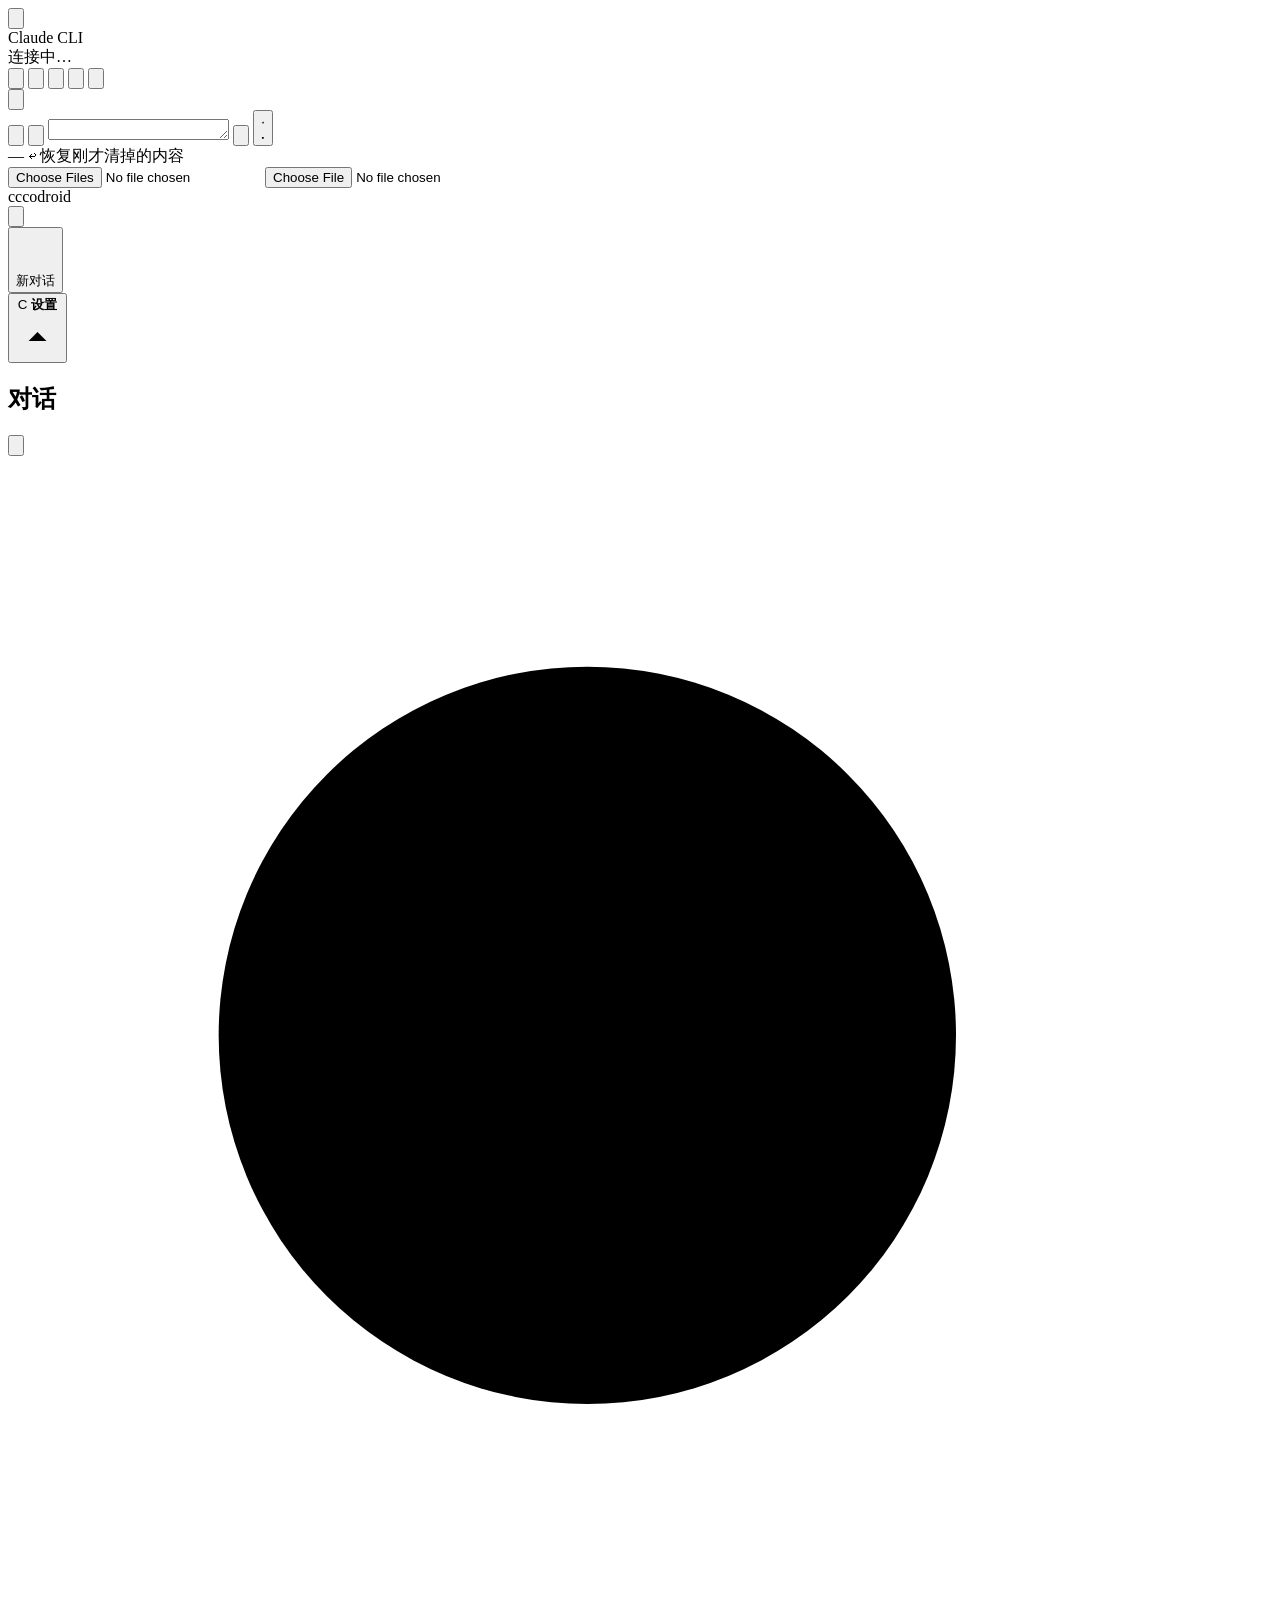
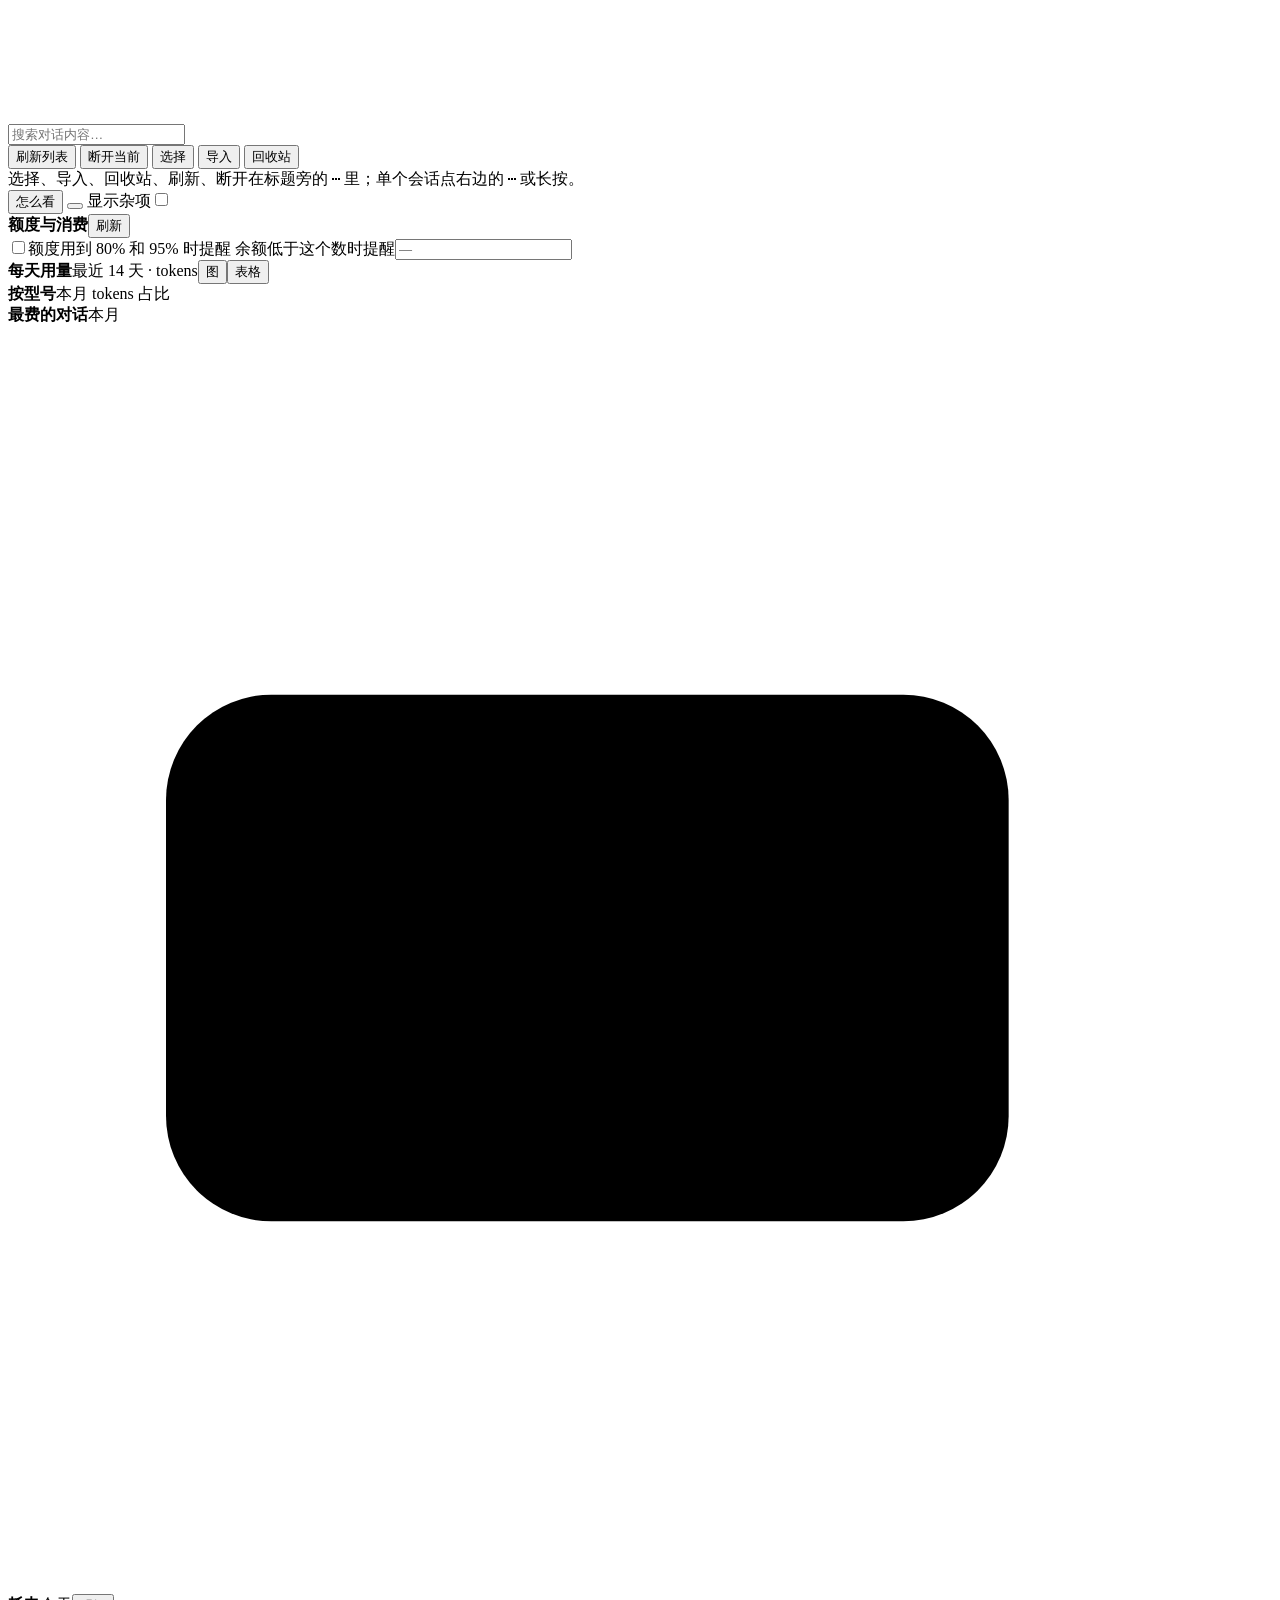
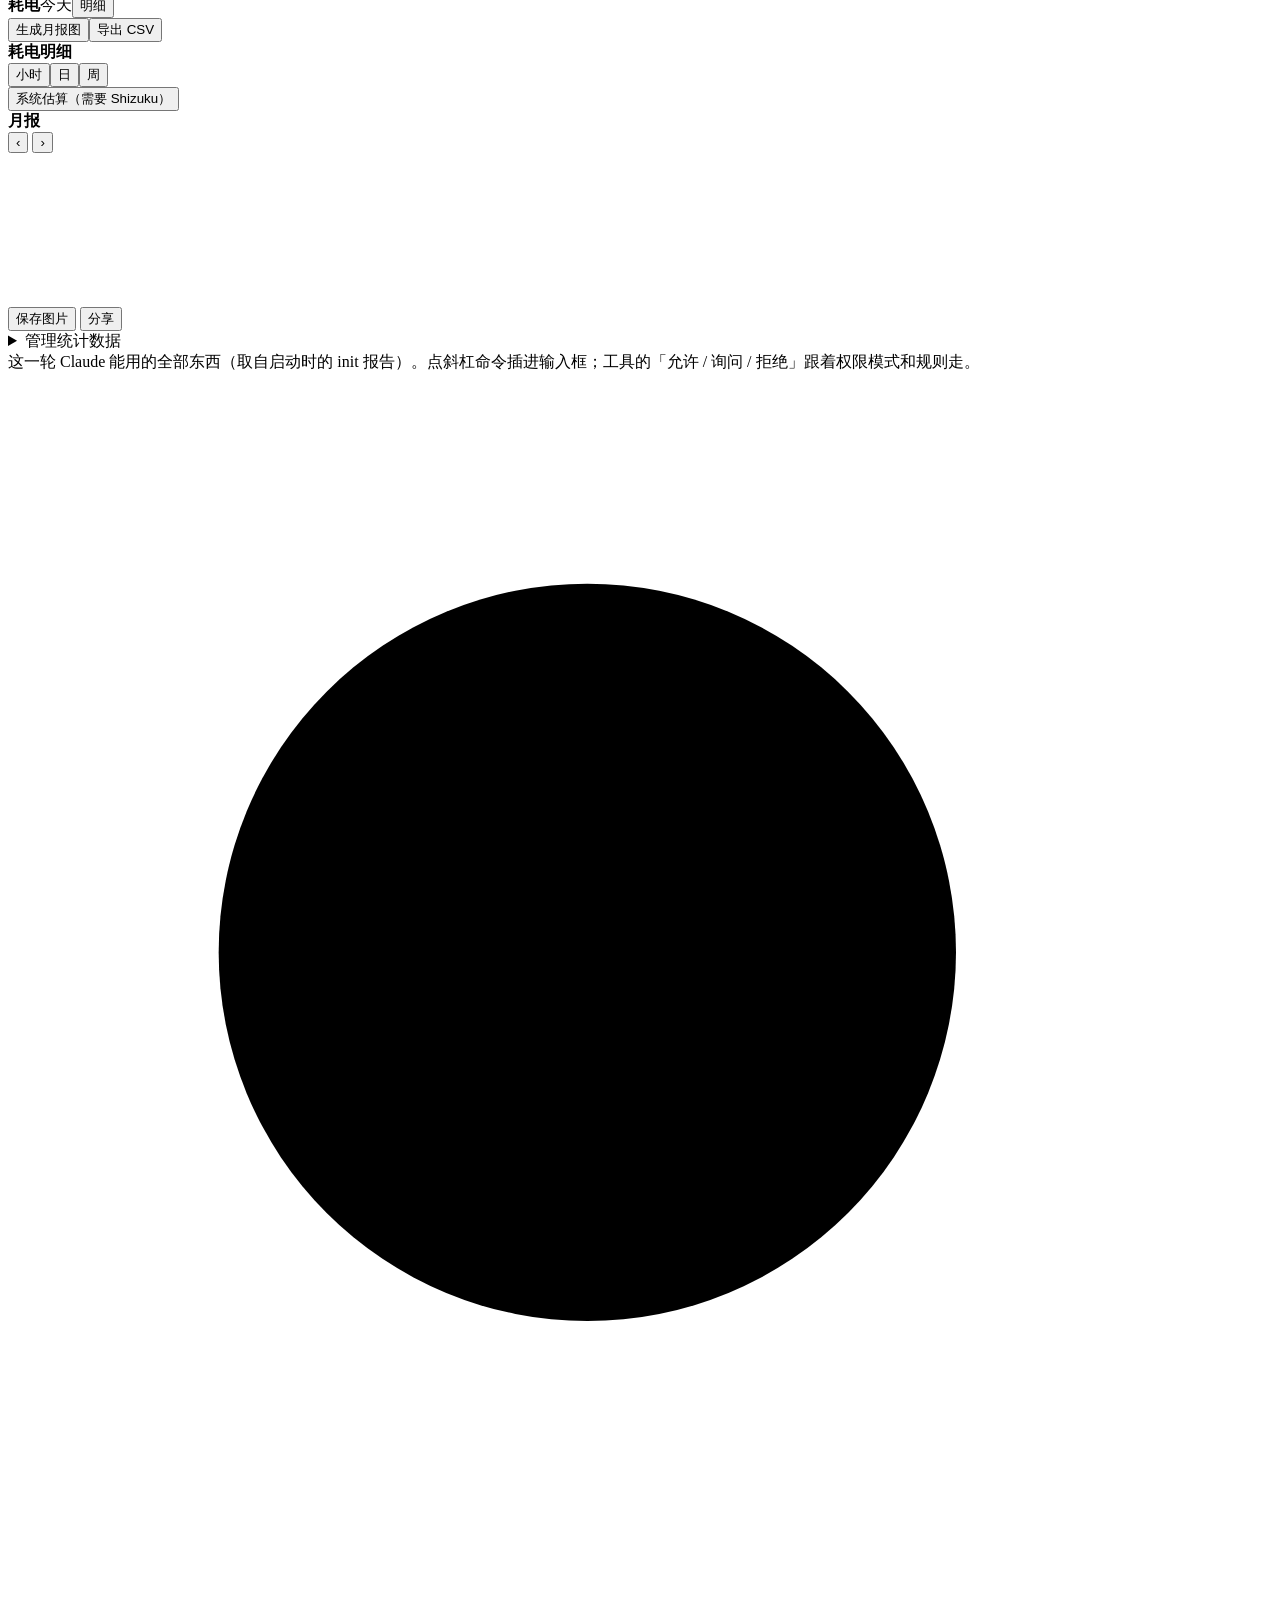
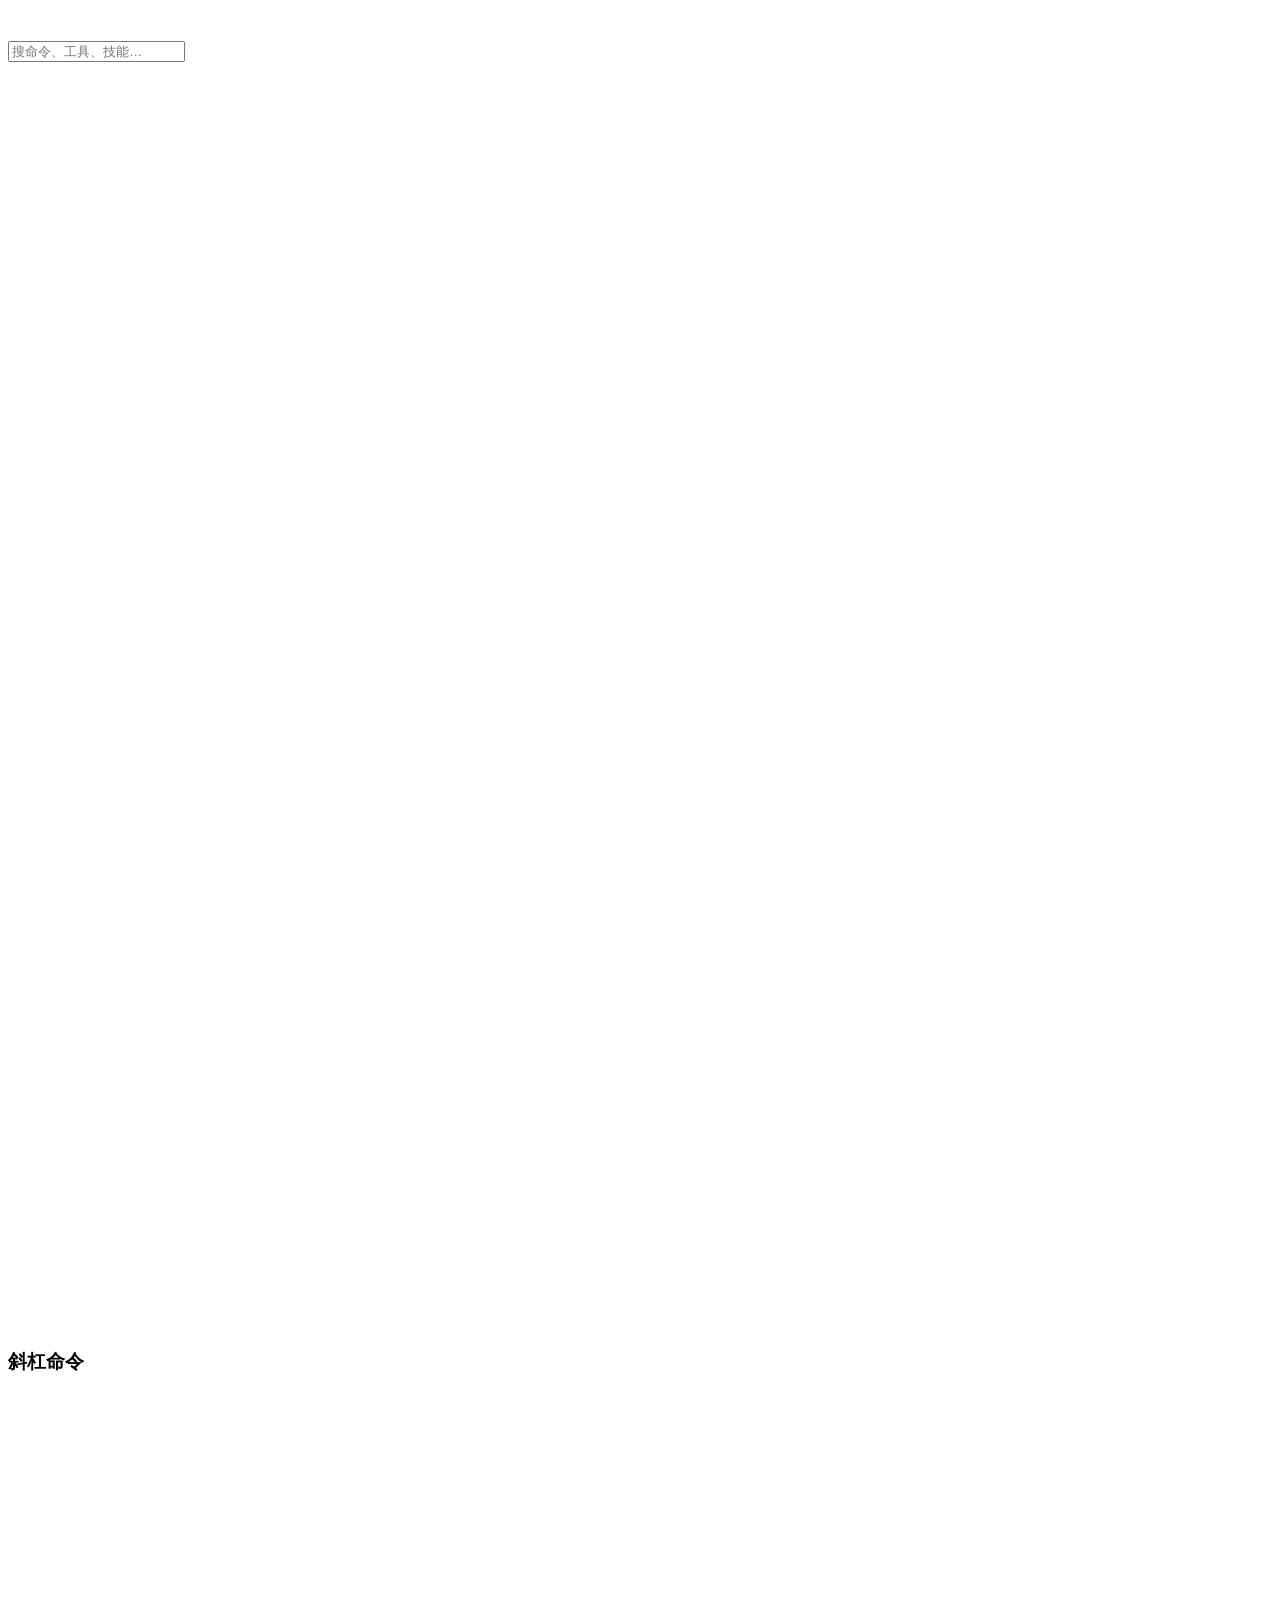
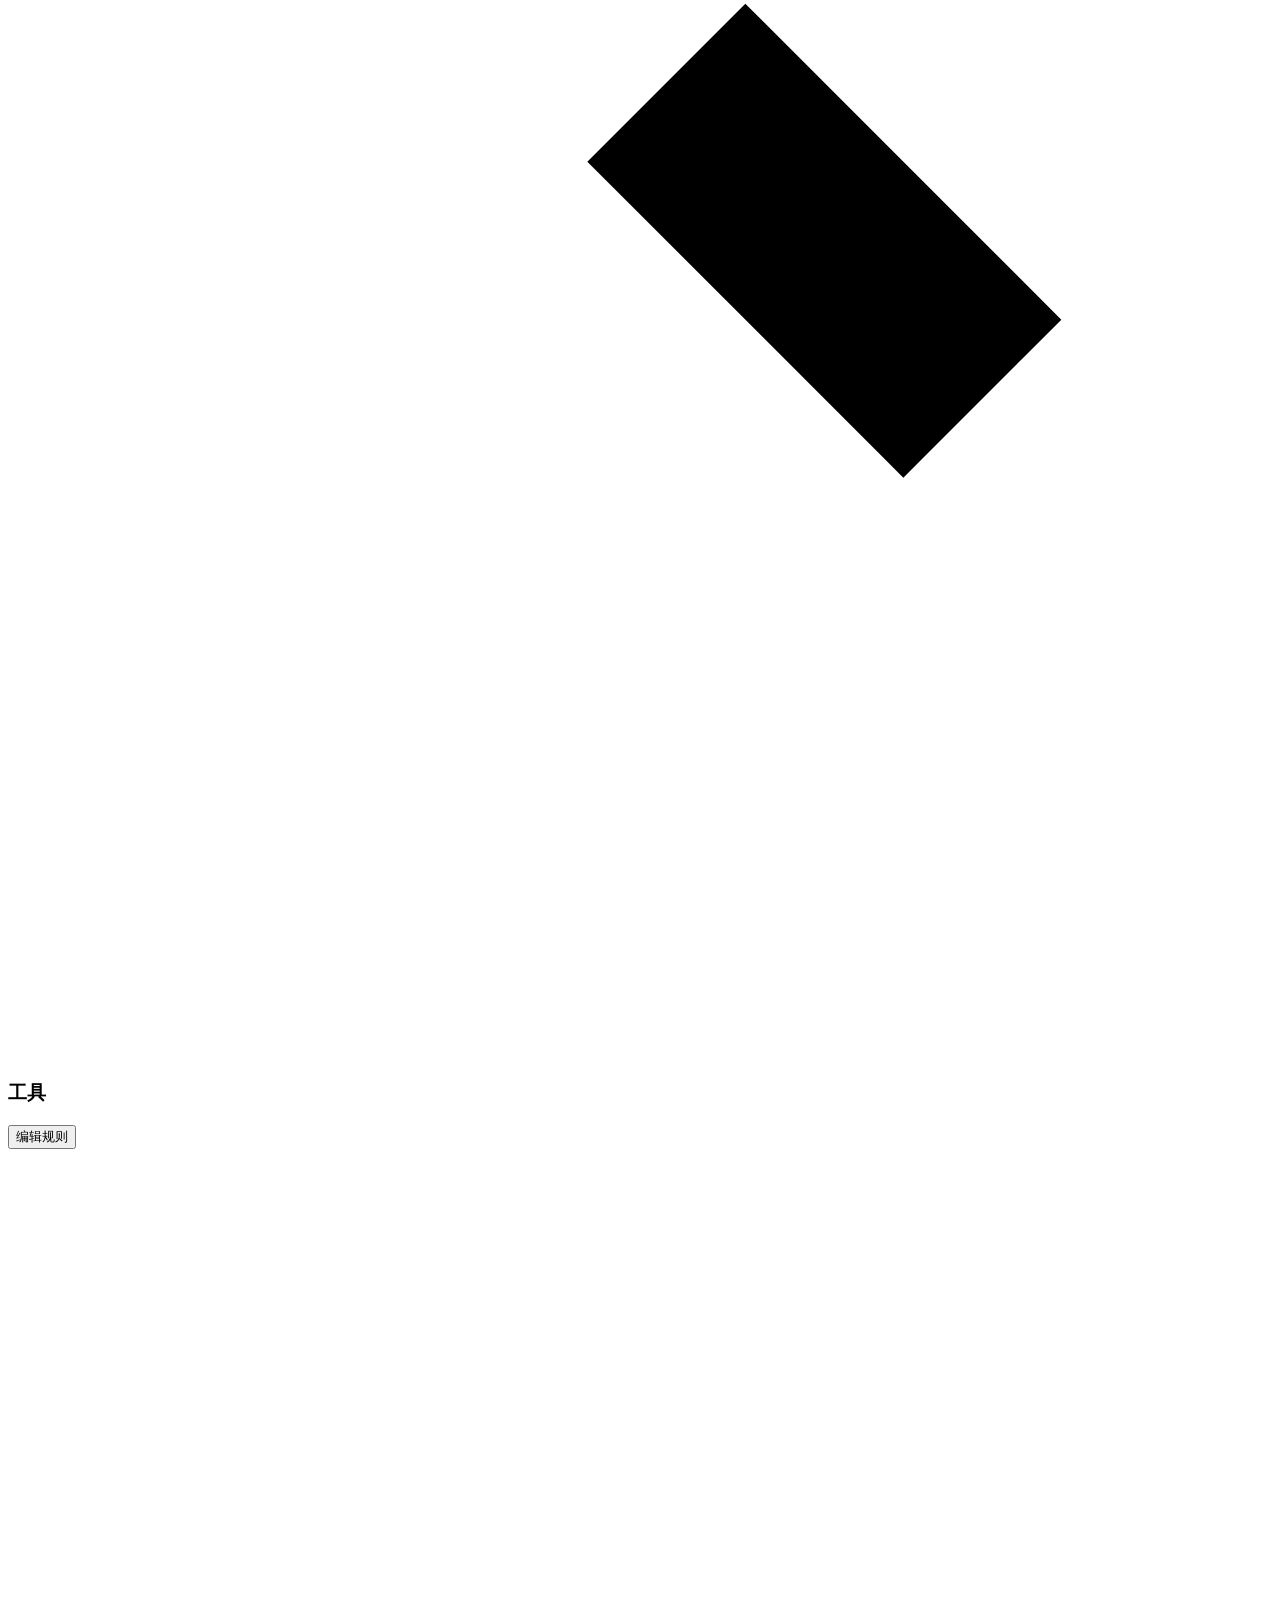
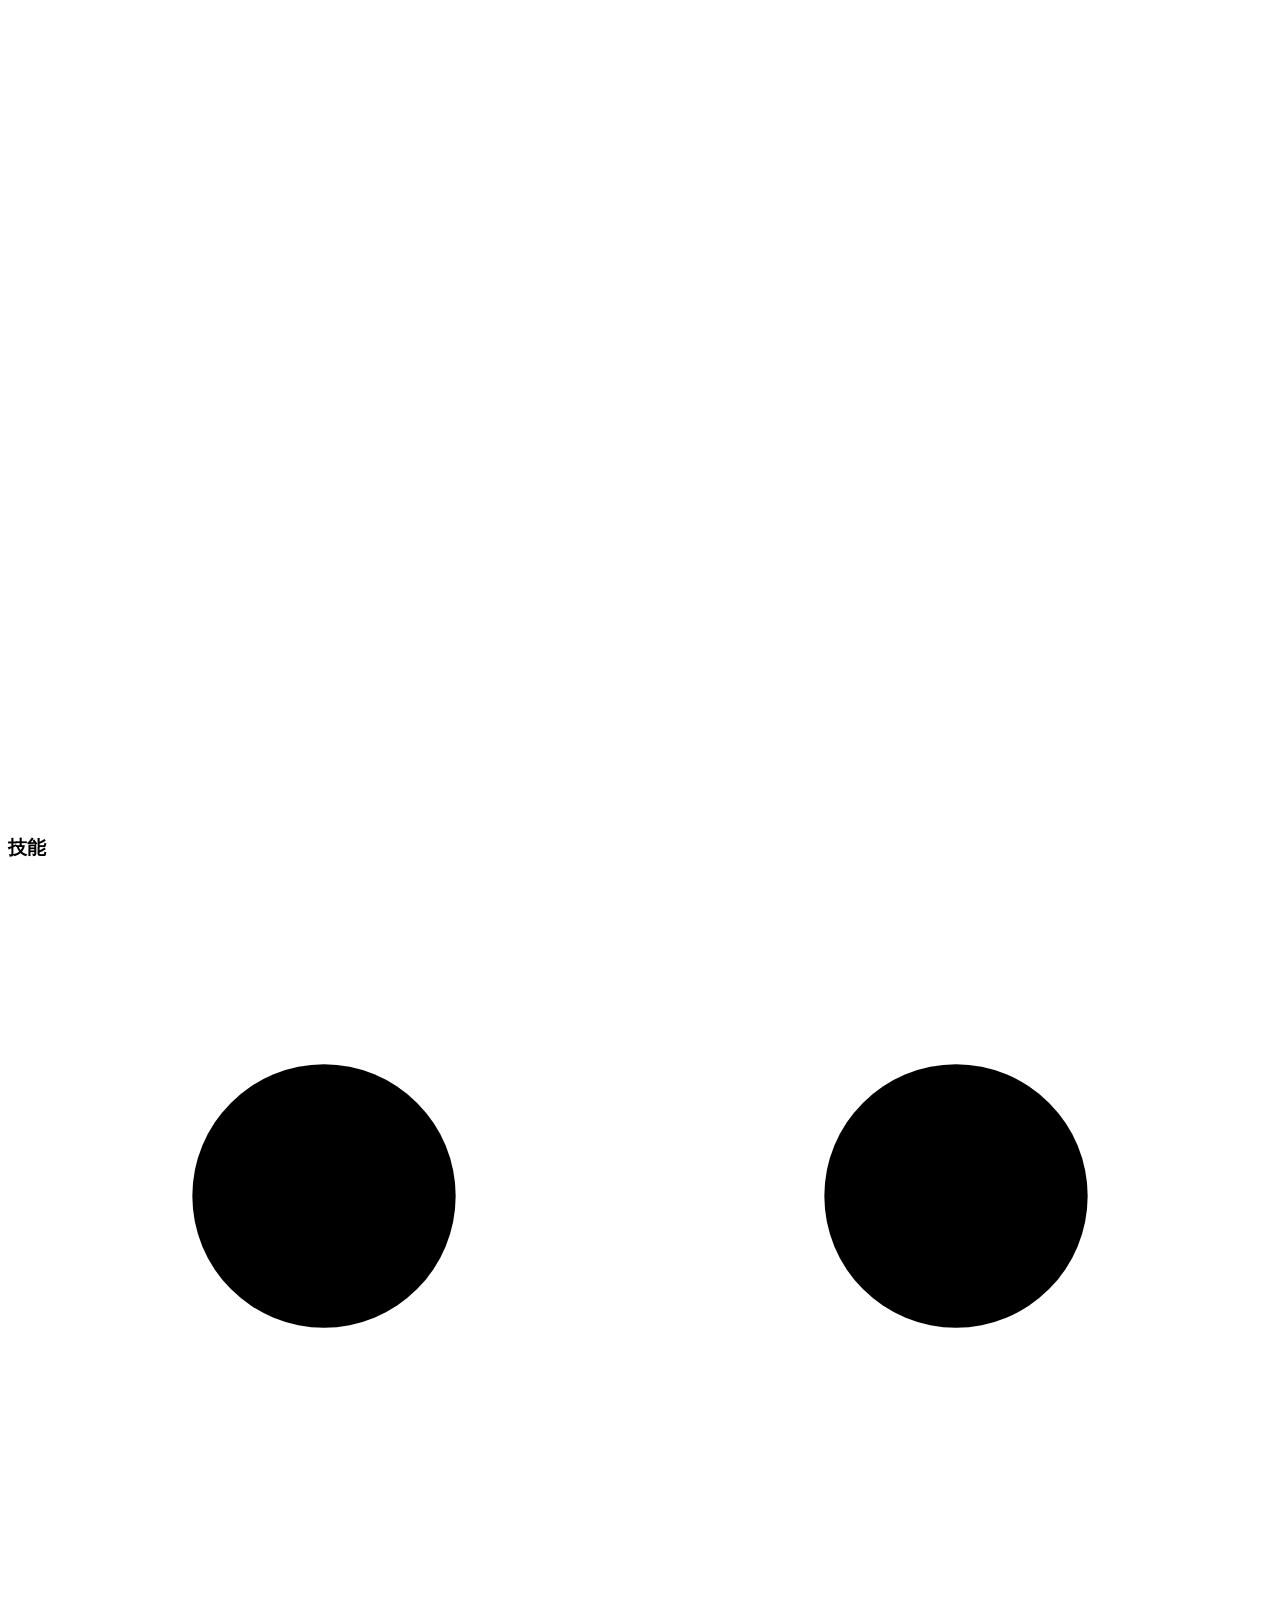
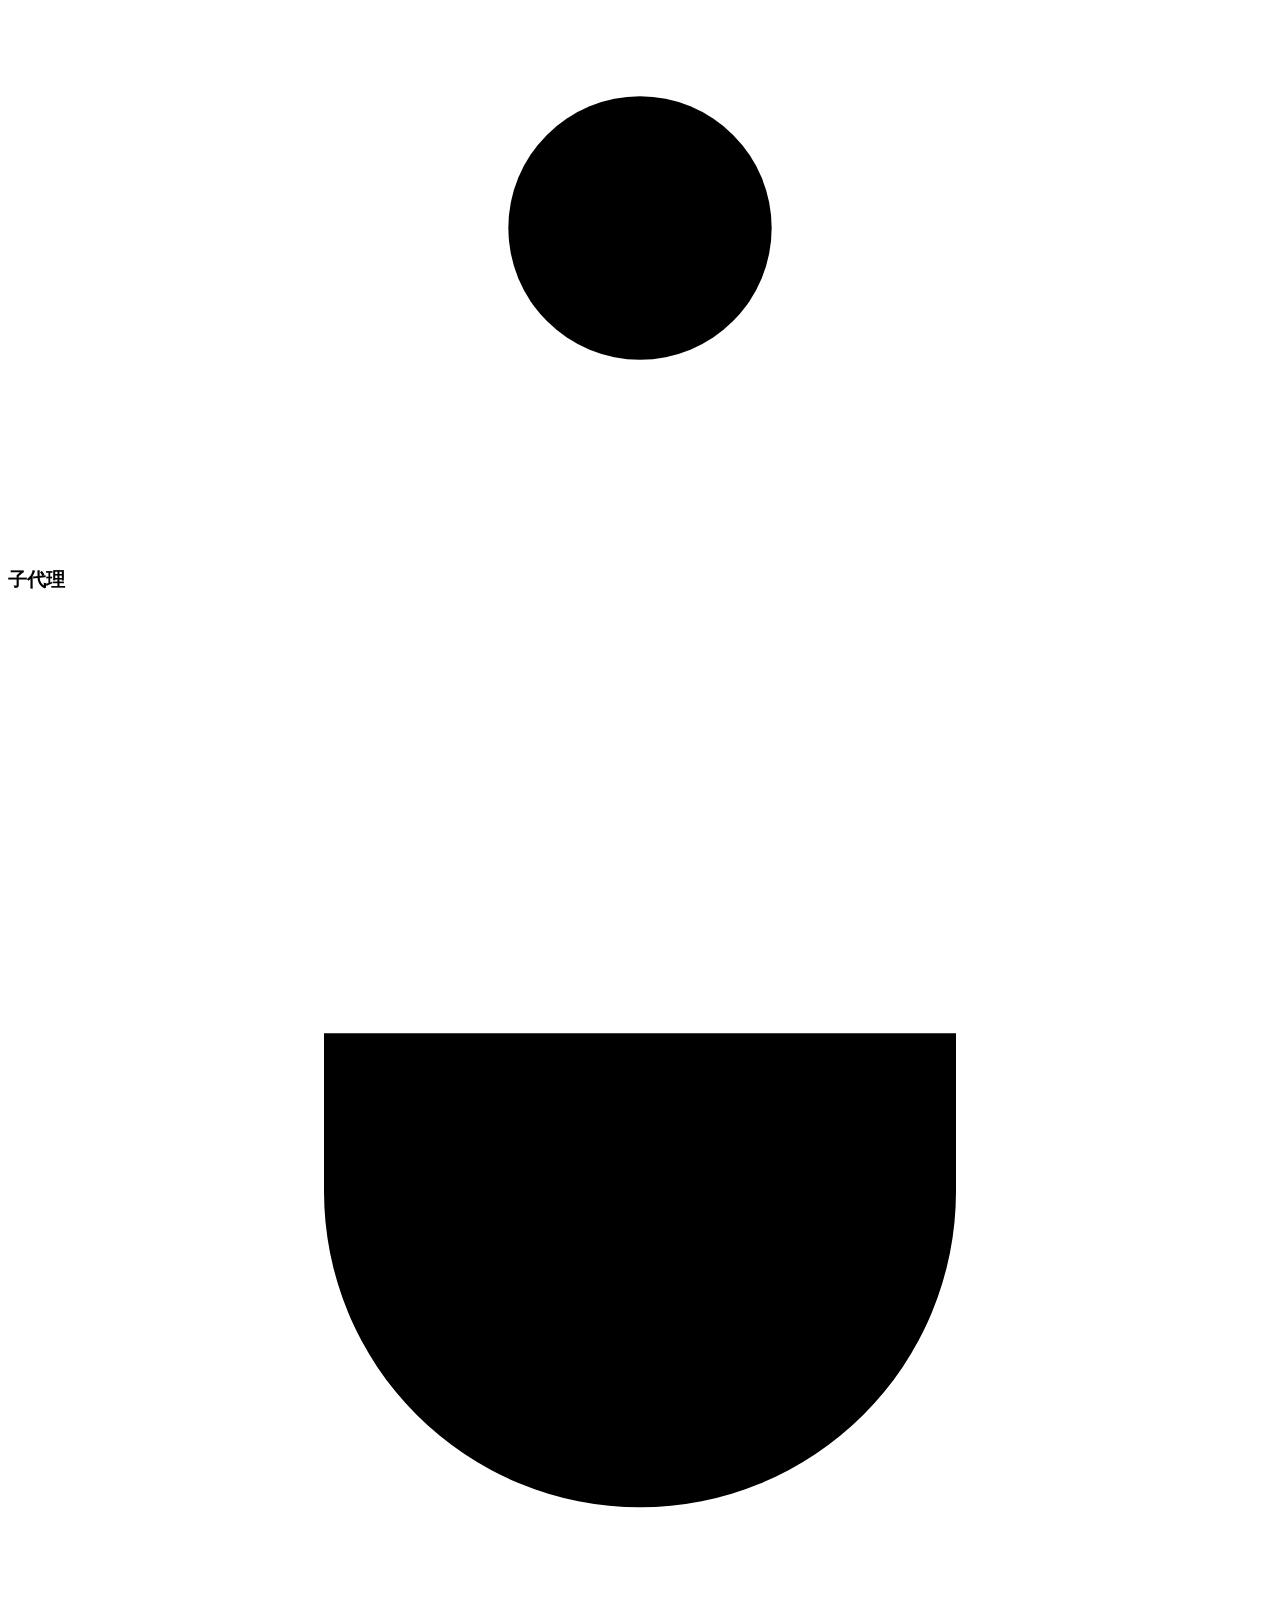
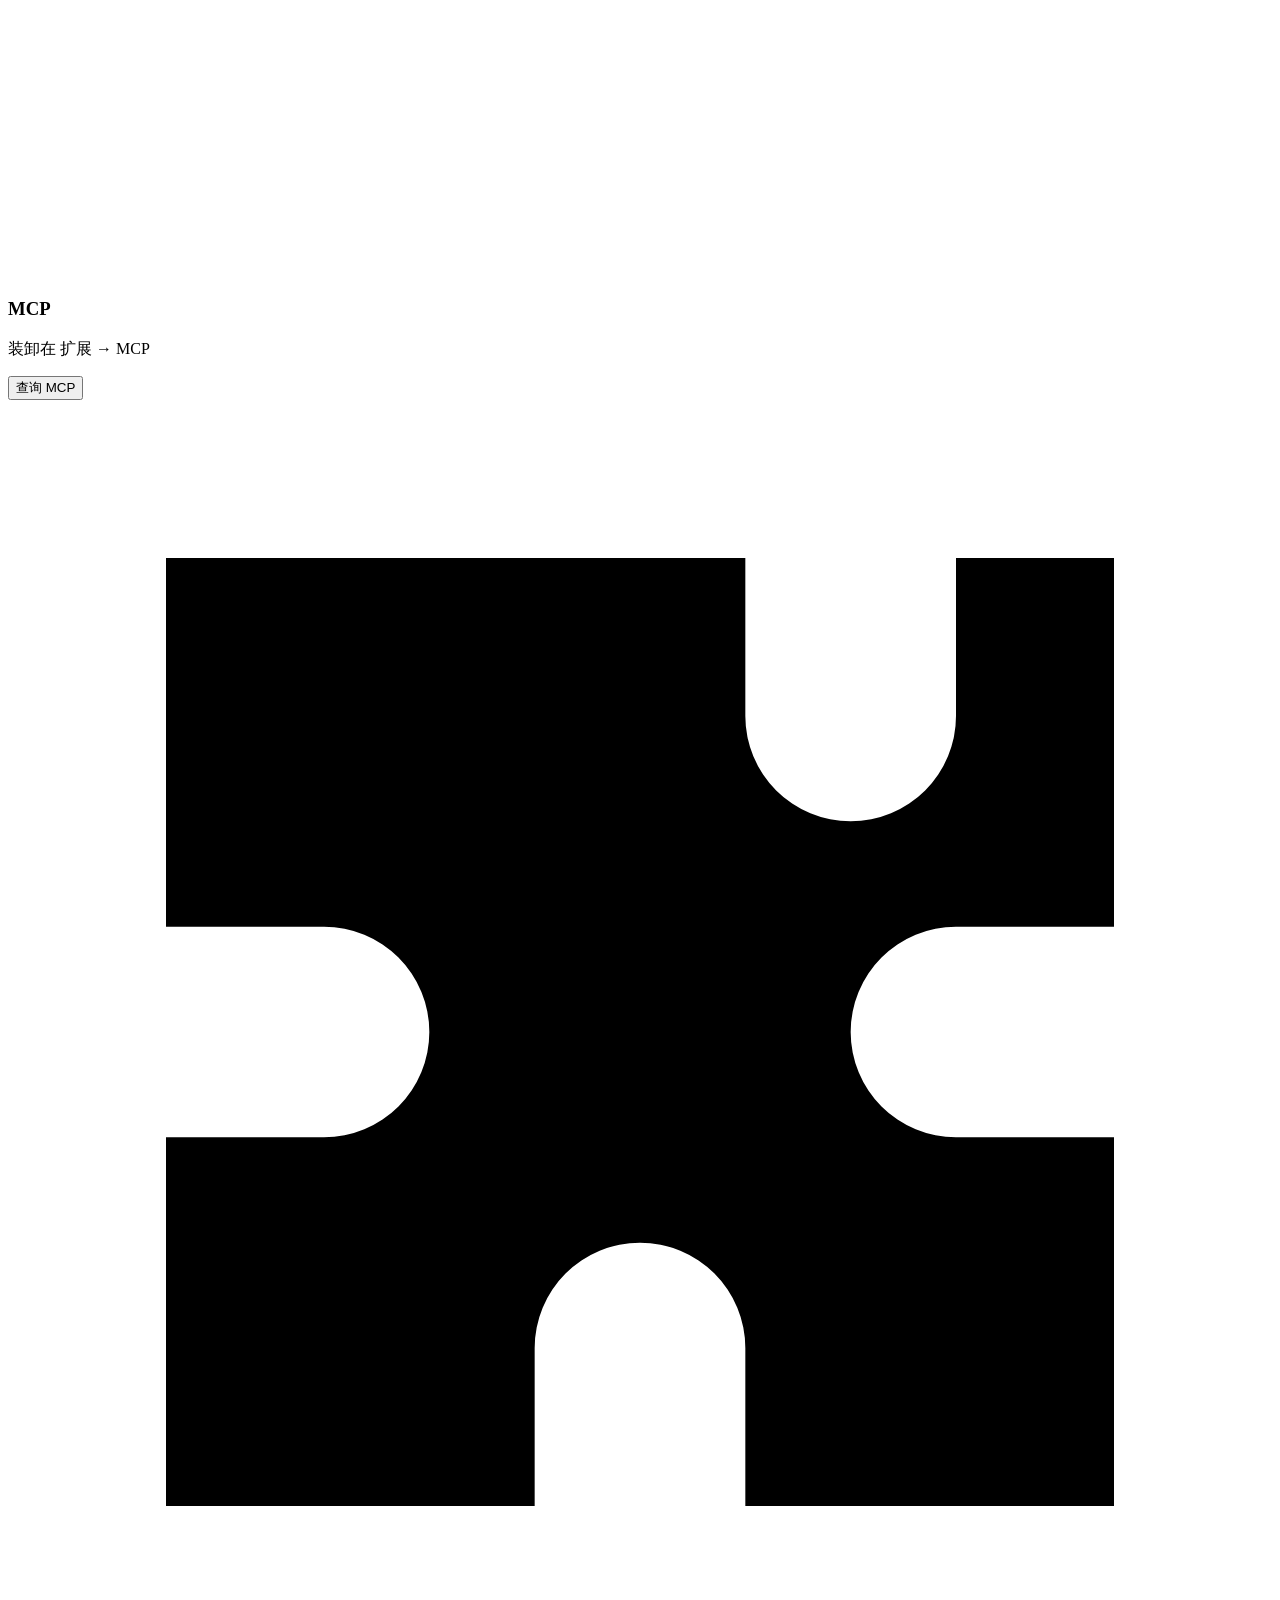
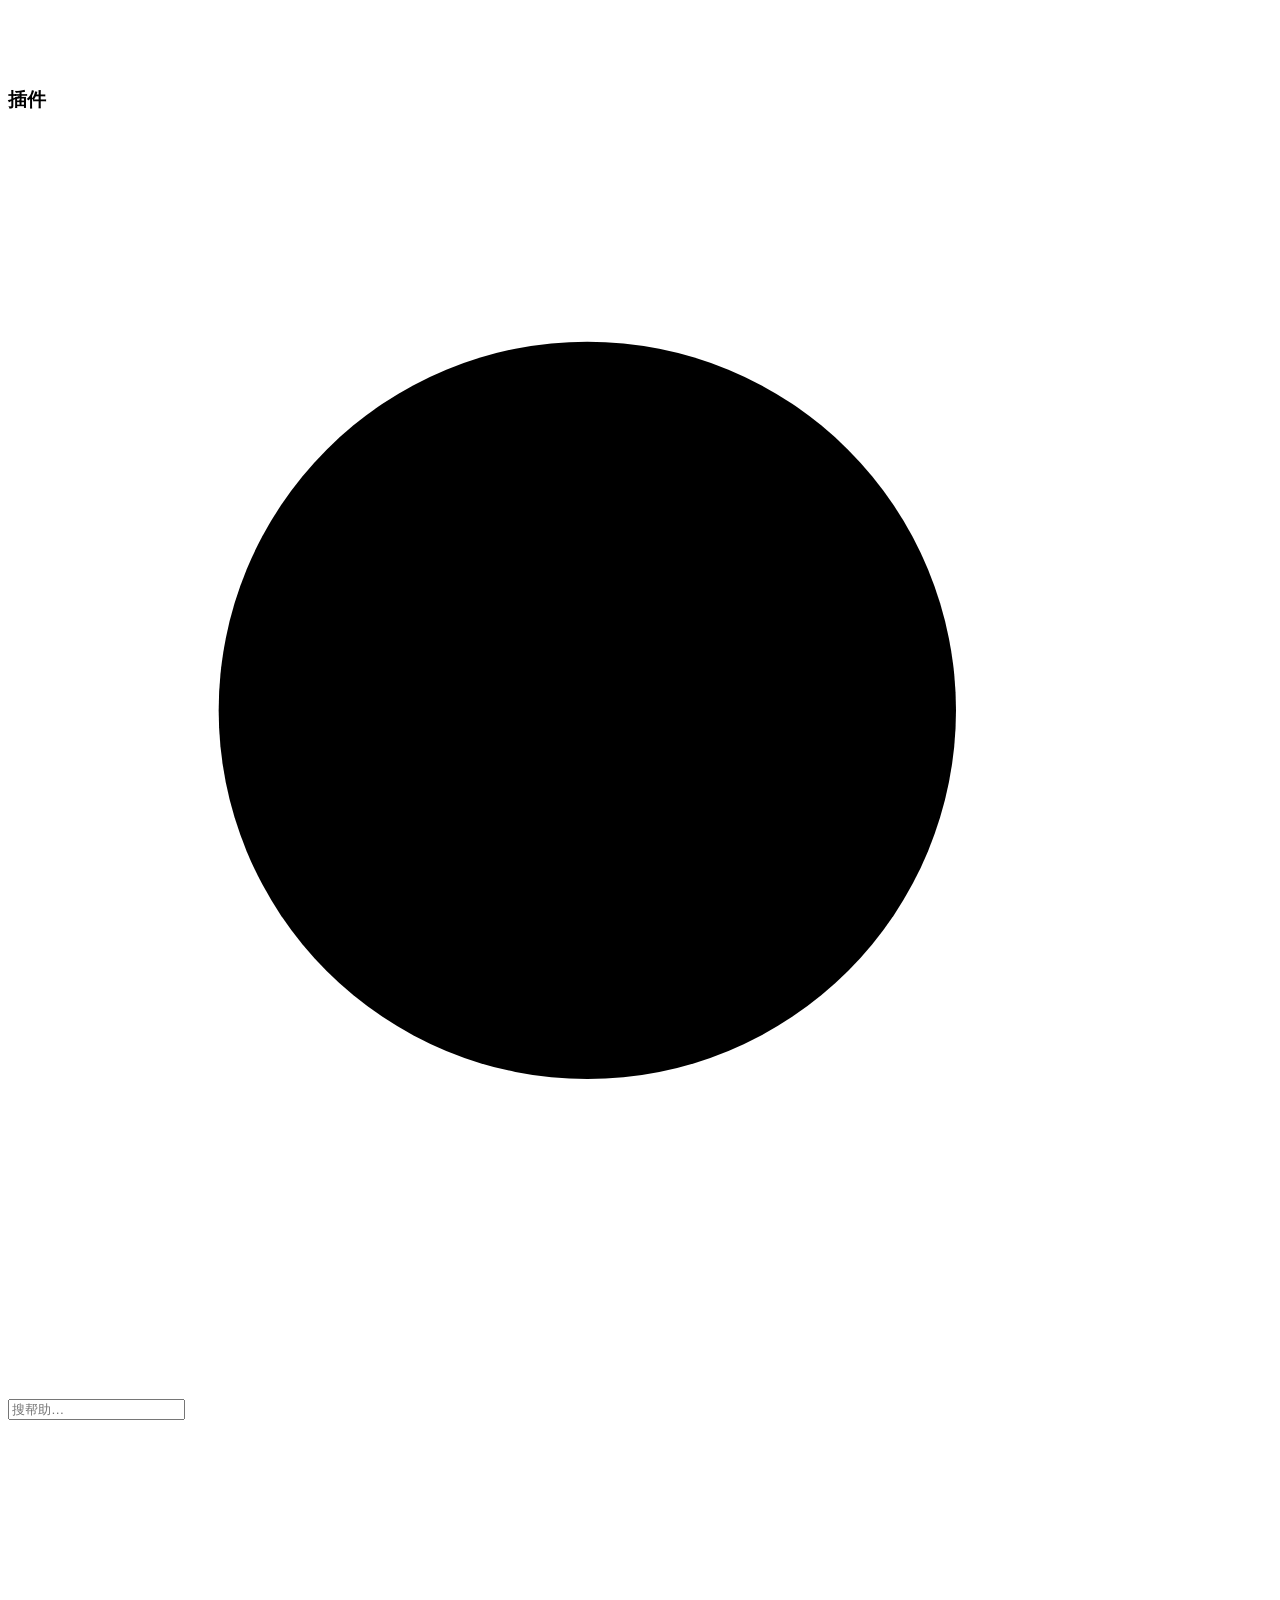
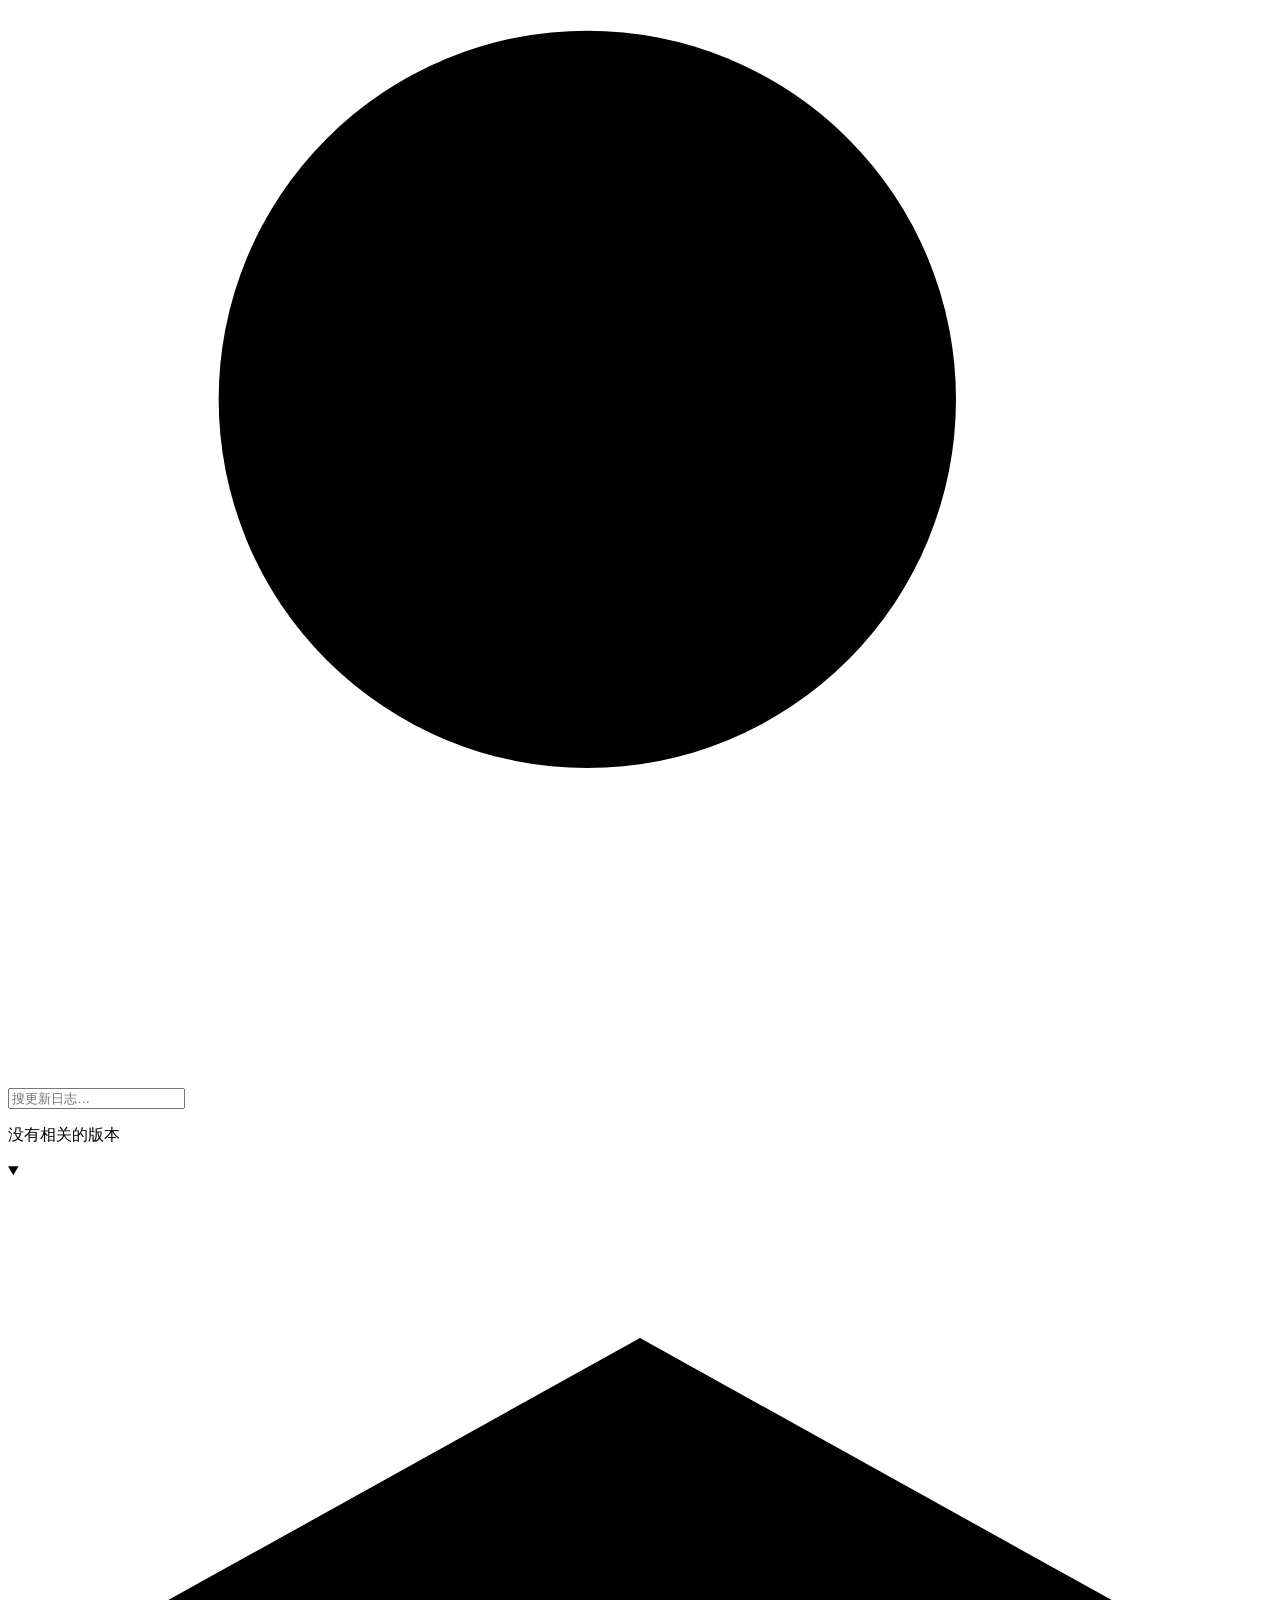
==== gateway/web/index.html @ 1c1cd66f "敏感操作再确认：PreToolUse 钩子 guard/cc-guard.mjs，碰密钥凭据、读屏点按、读剪贴板、往外分享时全部放行也弹红边卡片问，本轮同类允许一次即可；设置可关；帮助讲清全部放行的风" ====
<!DOCTYPE html>
<html lang="zh-CN">
<head>
<meta charset="utf-8">
<meta name="viewport" content="width=device-width,initial-scale=1,viewport-fit=cover,maximum-scale=1,user-scalable=no">
<meta name="theme-color" content="#1f1e1d">
<title>Claude CLI</title>
<link rel="icon" href="data:image/svg+xml,<svg xmlns='http://www.w3.org/2000/svg' viewBox='0 0 100 100'><rect width='100' height='100' rx='24' fill='%23d97757'/><path d='M32 34v32l38-16z' fill='white'/></svg>">
<link rel="stylesheet" href="/style.css">
<script src="/theme.js"></script>
</head>
<body>

<!-- ── 顶栏 ── -->
<header id="topbar">
    <button id="btn-menu" class="icon-btn" aria-label="会话与设置" data-i18n-attr="aria-label">
    <svg viewBox="0 0 24 24"><path d="M3 6h18M3 12h18M3 18h18"/></svg>
  </button>
  <div id="title-block">
    <div id="app-title">Claude CLI</div>
        <div id="sub-title" data-i18n>连接中…</div>
  </div>
  <!-- 工具键横向折叠：常态只露「⋯」，点开从它左边依次滑出，再点收回（状态记在 localStorage cc.tbOpen）。
       冻结脱困不再占按钮：长按标题（见 19-boot.js） -->
  <!-- 设成「常驻」的工具键挪到这里，不跟着折叠（设置 → 通用 → 顶栏按钮；19-boot.js 的 paintTopbar） -->
  <div id="tb-pins"></div>
  <div id="tb-tools"><div class="tb-in">
    <button id="btn-files" class="icon-btn" aria-label="文件浏览器" title="文件浏览器" data-i18n-attr="aria-label,title">
      <svg viewBox="0 0 24 24"><path d="M3 7a2 2 0 0 1 2-2h4l2 2h8a2 2 0 0 1 2 2v9a2 2 0 0 1-2 2H5a2 2 0 0 1-2-2z"/></svg>
    </button>
    <button id="btn-term" class="icon-btn" aria-label="终端" title="终端" data-i18n-attr="aria-label,title">
      <svg viewBox="0 0 24 24"><path d="M4 17l6-5-6-5M12 19h8"/></svg>
    </button>
    <button id="btn-web" class="icon-btn hidden" aria-label="浏览器" title="浏览器" data-i18n-attr="aria-label,title">
      <svg viewBox="0 0 24 24"><circle cx="12" cy="12" r="9"/><path d="M3 12h18M12 3a14 14 0 0 1 0 18M12 3a14 14 0 0 0 0 18"/></svg>
    </button>
    <button id="btn-palette" class="icon-btn" aria-label="命令面板" title="命令面板" data-i18n-attr="aria-label,title">
      <svg viewBox="0 0 24 24"><path d="M9 6l-5 6 5 6M15 6l5 6-5 6"/></svg>
    </button>
    <button id="btn-new" class="icon-btn" aria-label="新会话" data-i18n-attr="aria-label">
      <svg viewBox="0 0 24 24"><path d="M12 5v14M5 12h14"/></svg>
    </button>
  </div></div>
  <button id="btn-more" class="icon-btn" aria-label="展开工具" aria-expanded="false" data-i18n-attr="aria-label">
    <svg viewBox="0 0 24 24"><path class="more-a" d="M6 12L6 12"/><path class="more-b" d="M12 12L12 12"/><path class="more-c" d="M18 12L18 12"/></svg>
  </button>
</header>

<!-- ── 上下文用量条 ── -->
<div id="ctxbar" class="hidden" role="button" aria-label="额度与余额" data-i18n-attr="aria-label">
  <div id="ctxfill"></div>
  <span id="ctxtxt"><span id="ctxctx"></span><span id="ctxq"></span></span>
</div>

<!-- ── 消息区 ── -->
<main id="chat" aria-live="polite"></main>

<!-- ── 输入区 ── -->
<div id="composer">
  <!-- 权限确认提示条：有待确认项时常驻（见 app.js renderPermBar） -->
  <div id="perm-bar" class="hidden" role="status"></div>
  <!-- 当前会话的 /goal 目标进度与后台任务（见 app.js renderRunStrip） -->
  <div id="run-strip" class="hidden" role="status"></div>
  <div id="composer-inner">
        <button id="btn-plus" class="mini-btn" aria-label="更多" data-i18n-attr="aria-label">
      <svg viewBox="0 0 24 24"><path d="M12 5v14M5 12h14"/></svg>
    </button>
        <button id="btn-attach" class="mini-btn hidden" aria-label="附加图片或文件" title="附加图片或文件" data-i18n-attr="aria-label,title">
      <svg viewBox="0 0 24 24"><path d="M21.4 11.05l-9.19 9.19a6 6 0 0 1-8.49-8.49l9.2-9.19a4 4 0 0 1 5.65 5.66l-9.2 9.19a2 2 0 0 1-2.82-2.83l8.49-8.48"/></svg>
    </button>
    <textarea id="input" rows="1" dir="auto" placeholder="" autocomplete="off" spellcheck="false"></textarea>
    <!-- 忙碌且输入框有字时才出现：打断当前 + 立刻发这条 -->
        <button id="btn-interject" class="hidden" aria-label="插话" title="插话：递进正在跑的这一轮，不打断" data-i18n-attr="aria-label,title">
      <svg viewBox="0 0 24 24"><path d="M13 2 4.5 13.5H11l-1 8.5L18.5 10H12l1-8z"/></svg>
    </button>
        <button id="btn-send" aria-label="发送" data-i18n-attr="aria-label">
      <svg viewBox="0 0 24 24" class="ico-send"><path d="M4 12l16-8-6 16-3-6-7-2z"/></svg>
      <svg viewBox="0 0 24 24" class="ico-stop"><rect x="6" y="6" width="12" height="12" rx="2"/></svg>
    </button>
  </div>
  <div id="hint-row">
    <span id="proj-chip" class="chip proj hidden" role="button" tabindex="0"></span>
    <span id="model-chip">—</span>
    <span id="perm-chip" role="button" tabindex="0" title="切换权限模式" data-i18n-attr="title"></span>
    <span id="stat-chip"></span>
    <span id="draft-chip" class="hidden" role="button" tabindex="0" data-i18n>↩ 恢复刚才清掉的内容</span>
  </div>
</div>

<!-- 隐藏的文件选择器（粘贴 / 拖放 / 点回形针都走这条路） -->
<input type="file" id="file-input" multiple class="hidden">
<!-- ＋ 面板「拍照」：带 capture 的图片框，安卓外壳见到它直接开系统相机（MainActivity.onShowFileChooser） -->
<input type="file" id="cam-input" accept="image/*" capture="environment" class="hidden">

<!-- ── 命令 / 文件 补全浮层 ── -->
<div id="popup" class="hidden">
  <div id="popup-head"></div>
  <div id="popup-list"></div>
</div>

<!-- ── 抽屉：会话 / 设置 / 能力 ── -->
<aside id="drawer" class="hidden">
  <div class="drawer-panel">
    <!-- 侧栏（0.3.13 改版）：新对话 / 去哪（常驻项 + 「更多」原地展开，常驻项可自定）/ 最近的对话 / 底部账户行进设置。
         导航由 app.js renderSideNav 画；设置、能力、扩展、用量、帮助是主区域的整页（#pages），不再挤在侧栏里 -->
    <div class="side-head">
      <div class="side-brand"><span id="side-title">cccodroid</span></div>
      <button id="btn-close-drawer" class="icon-btn" aria-label="收起侧栏" title="收起侧栏" data-i18n-attr="aria-label,title">
        <svg viewBox="0 0 24 24"><rect x="3" y="4" width="18" height="16" rx="3"/><path d="M9 4v16M15 10l-2 2 2 2"/></svg>
      </button>
    </div>
    <button id="side-new" class="side-new"><svg viewBox="0 0 24 24"><path d="M12 5v14M5 12h14"/></svg><span data-i18n>新对话</span></button>
    <!-- 导航和最近对话合成一段一起滚：平时和分开时一样，放不下时导航跟着往上走（#24） -->
    <div id="side-scroll" class="side-scroll">
    <nav id="side-nav" class="side-nav"></nav>

    <!-- 最近的对话：单行条目，按置顶 / 今天 / 昨天 / 更早分组；长按（右键）出菜单。搜索、多选、导入、回收站在「对话」整页 -->
    <div id="side-recent" class="side-recent"></div>
    </div>

    <button id="side-acct" class="side-acct">
      <span class="acct-av" id="acct-av">C</span>
      <span class="acct-txt"><b id="acct-name" data-i18n>设置</b><small id="acct-sub"></small></span>
      <svg viewBox="0 0 24 24"><path d="M7 15l5-5 5 5"/></svg>
    </button>
  </div>
</aside>

<!-- ── 整页：设置 / 能力 / 扩展 / 用量 / 帮助（主区域，侧栏和右侧窗格都留着；窄屏盖住对话） ── -->
<div id="pages" class="hidden">
  <div class="page-body" id="page-body">
    <!-- 对话（整页）：搜索内容、置顶 / 时间分组、多选导出删除、导入、回收站 -->
    <section id="tab-sessions" class="tab-pane hidden">
      <!-- 照设计稿：标题旁一个 ⋯ 收起选择/导入/回收站/刷新/断开（原来那排按钮留着但藏起来，⋯ 菜单点它们） -->
      <div class="page-head"><h2 id="sess-h" data-i18n>对话</h2><button id="sess-kebab" class="icon-btn" aria-label="更多" title="更多" data-i18n-attr="aria-label,title"><svg viewBox="0 0 24 24"><circle cx="5" cy="12" r="1.4"/><circle cx="12" cy="12" r="1.4"/><circle cx="19" cy="12" r="1.4"/></svg></button></div>
      <label class="searchbox" id="sess-qbox"><svg viewBox="0 0 24 24"><circle cx="11" cy="11" r="7"/><path d="M20 20l-4-4"/></svg><input id="sess-q" type="search" placeholder="搜索对话内容…" data-i18n-attr="placeholder" autocomplete="off" enterkeyhint="search"></label>
      <div class="seg-scroll" id="sess-flt-wrap"><span class="seg" id="sess-flt"></span></div>
      <div class="row-actions hidden" id="sess-manage">
                <button id="btn-refresh-sessions" class="btn ghost sm" data-i18n>刷新列表</button>
                <button id="btn-close-session" class="btn ghost sm" data-i18n>断开当前</button>
                <button id="btn-sess-select" class="btn ghost sm" data-i18n>选择</button>
                <button id="btn-sess-import" class="btn ghost sm" data-i18n>导入</button>
                <button id="btn-sess-trash" class="btn ghost sm" data-i18n>回收站</button>
                <input id="sess-import-file" type="file" accept=".zip,application/zip" hidden>
      </div>
      <div id="sess-bar" class="row-actions sess-bar hidden"></div>
      <div id="session-list" class="list"></div>
      <div class="tiny sess-tip" data-i18n>选择、导入、回收站、刷新、断开在标题旁的 ⋯ 里；单个会话点右边的 ⋯ 或长按。</div>
    </section>

    <!-- 用量：本应用的使用统计 + 耗电（原来在设置里） -->
    <!-- 项目 / 定时任务（照稿）：内容全由 app.js 画，列表与详情同一页，返回键先回列表 -->
    <section id="tab-projects" class="tab-pane hidden"></section>
    <!-- 脉络：会话亲缘图（地图本体 /lineage/map.js；页里只有一个会自由滚的东西，见规划书 §11.5） -->
    <section id="tab-lineage" class="tab-pane hidden">
      <div class="lin-tools"><div class="seg-scroll"><span class="seg" id="lin-bands"></span></div>
        <button type="button" class="lin-chip lin-how" id="lin-how" data-i18n>怎么看</button>
        <button type="button" class="lin-chip lin-fill hidden" id="lin-fill"></button>
        <label class="lin-misc"><span data-i18n>显示杂项</span><input type="checkbox" class="sw" id="lin-misc"></label></div>
      <div class="lin-state hidden" id="lin-state"></div>
      <div id="lin-map"></div>
      <div class="lin-tour hidden" id="lin-tour"><div id="lt-map"></div><div class="lt-panel" id="lt-panel" role="dialog"></div></div>
    </section>
    <section id="tab-sched" class="tab-pane hidden"></section>
    <section id="tab-bookmarks" class="tab-pane hidden"></section>
    <section id="tab-usage" class="tab-pane hidden">
      <!-- 用量（照设计稿）：一排数字（额度、今天、本月、缓存命中）→ 每天用量柱状图（可切表格）→ 按型号占比 → 最费的对话 / 耗电 → 月报与数据管理。
           数据：额度来自 /api/login/status；token 来自网关的使用统计（home/ccapp-usage.json，按小时记）；耗电来自 /api/energy -->
      <!-- 额度与消费：当前接口（账户额度 / 厂商余额与消费）+ 其他配过的接口 + 快用完时的提醒。顶栏细条的速览卡「查看用量」跳到这里 -->
      <div class="chart-card" id="us-acct">
        <div class="cc-h"><b data-i18n>额度与消费</b><span class="muted" id="us-acct-name"></span><span class="grow"></span><button class="btn sm ghost" id="us-acct-ref" data-i18n>刷新</button></div>
        <div id="us-acct-cur"></div>
        <div id="us-acct-others"></div>
        <div class="qb-warn">
          <label><input type="checkbox" class="sw" id="qb-warn-quota"><span data-i18n>额度用到 80% 和 95% 时提醒</span></label>
          <label><span data-i18n>余额低于这个数时提醒</span><span class="grow"></span><span id="qb-warn-cur"></span><input type="number" id="qb-warn-bal" min="0" step="any" inputmode="decimal" placeholder="—"></label>
        </div>
      </div>
      <div class="tiles us-kpis" id="us-kpis"></div>
      <div class="chart-card">
        <div class="cc-h"><b data-i18n>每天用量</b><span class="muted" data-i18n>最近 14 天 · tokens</span><span class="grow"></span><span class="seg" id="us-view"><button class="on" data-v="chart" data-i18n>图</button><button data-v="table" data-i18n>表格</button></span></div>
        <div class="chart-wrap" id="us-daily"></div>
      </div>
      <div class="chart-card" id="us-models-card">
        <div class="cc-h"><b data-i18n>按型号</b><span class="muted" data-i18n>本月 tokens 占比</span></div>
        <div class="share" id="us-share-bar"></div>
        <div class="share-leg" id="us-share-leg"></div>
      </div>
      <div class="two">
        <div class="chart-card"><div class="cc-h"><b data-i18n>最费的对话</b><span class="muted" data-i18n>本月</span></div>
          <div class="panel flat" id="us-top"></div></div>
        <div class="chart-card"><div class="cc-h"><svg class="ei" viewBox="0 0 24 24"><rect x="3" y="7" width="16" height="10" rx="2"/><path d="M21 11v2M6 10v4M9 10v4"/></svg><b data-i18n>耗电</b><span class="muted" data-i18n>今天</span><span class="grow"></span><button class="btn sm ghost" id="en-more" data-i18n>明细</button></div>
          <div class="kpis" id="en-kpis"></div>
          <div class="muted en-kpi-note" id="en-kpi-note"></div></div>
      </div>
      <div class="row-actions us-acts"><button class="btn ghost" id="us-report-btn" data-i18n>生成月报图</button><button class="btn ghost" id="us-csv" data-i18n>导出 CSV</button></div>
      <!-- 耗电明细：小时 / 日 / 周三种图、系统估算（点「明细」展开） -->
      <div class="chart-card hidden" id="en-field">
        <div class="cc-h"><b data-i18n>耗电明细</b></div>
        <div class="en-head">
            <div class="en-seg" id="en-seg">
              <button data-v="hour" class="on" data-i18n>小时</button><button data-v="day" data-i18n>日</button><button data-v="week" data-i18n>周</button>
            </div>
            <span class="tiny" id="en-bat"></span>
          </div>
          <div id="en-charts"></div>
          <div class="tiny en-cap" id="en-cap"></div>
          <div class="row-actions">
            <button class="btn sm ghost" id="en-sys-btn" data-i18n>系统估算（需要 Shizuku）</button>
          </div>
          <div id="en-sys"></div>
      </div>
      <!-- 月报：近 12 个月、月历热力图（canvas，可保存 / 分享）；统计数据的开关与清理也在这里 -->
      <div class="chart-card hidden" id="us-field">
        <div class="cc-h"><b data-i18n>月报</b></div>
        <div class="us-year" id="us-year"></div>
          <div class="us-mhead">
            <button class="icon-btn" id="us-prev" aria-label="上个月" data-i18n-attr="aria-label">‹</button>
            <span id="us-mlabel"></span>
            <button class="icon-btn" id="us-next" aria-label="下个月" data-i18n-attr="aria-label">›</button>
          </div>
          <canvas id="us-card" class="us-card"></canvas>
          <div id="us-actions">
            <div class="row-actions">
              <button class="btn sm" data-act="save" data-i18n>保存图片</button>
              <button class="btn sm ghost" data-act="share" id="us-share" data-i18n>分享</button>
            </div>
            <details class="ext-more"><summary data-i18n>管理统计数据</summary>
              <label class="tiny" style="display:flex;gap:8px;align-items:center;margin:4px 0">
                <input type="checkbox" class="sw" id="us-off">
                <span data-i18n>记录使用统计</span>
              </label>
              <div class="row-actions">
                <button class="btn sm ghost" data-act="import" data-i18n>从历史会话重新补算</button>
                <button class="btn sm ghost danger" data-act="clear-month" data-i18n>清除这个月</button>
                <button class="btn sm ghost danger" data-act="clear-all" data-i18n>清空全部</button>
              </div>
            </details>
          </div>
          <div class="tiny" id="us-note"></div>
          <div class="prov-state" id="us-result"></div>
      </div>
      <!-- 旧的额度块：数字已挪到上面那排，这里只留更新时间说明（JS 仍写它） -->
      <div class="hidden" id="quota-field"><div id="quota-tiles"></div><div class="tiny" id="quota-note"></div></div>
      <div class="hidden" id="us-tiles"></div>
    </section>

    <!-- 能力：这一轮 Claude 能用的全部东西（取自 init 报告）。顶上计数格点了跳到那一节；搜索框同时筛所有节 -->
    <section id="tab-caps" class="tab-pane hidden">
      <!-- 能力（照设计稿）：一句说明 → 计数格 → 搜索 → 各节（节头在外，列表是一张底板） -->
      <div class="muted caps-lead" data-i18n>这一轮 Claude 能用的全部东西（取自启动时的 init 报告）。点斜杠命令插进输入框；工具的「允许 / 询问 / 拒绝」跟着权限模式和规则走。</div>
      <div class="tiles" id="cap-tiles"></div>
      <label class="searchbox"><svg viewBox="0 0 24 24"><circle cx="11" cy="11" r="7"/><path d="M20 20l-4-4"/></svg><input id="caps-q" type="search" placeholder="搜命令、工具、技能…" data-i18n-attr="placeholder" autocomplete="off"></label>
      <div class="ext-sec-plain" data-sec="cmd"><div class="sec-h"><span class="icobox"><svg class="ei" viewBox="0 0 24 24"><path d="M15 4 9 20"/></svg></span><div class="grow"><h3 data-i18n>斜杠命令</h3></div></div>
        <div id="caps-cmds" class="cmd-grid"></div></div>
      <div class="ext-sec-plain" data-sec="tool"><div class="sec-h"><span class="icobox"><svg class="ei" viewBox="0 0 24 24"><path d="M4 20l7-7M14 4l6 6-3 3-6-6zM10 8l6 6"/></svg></span><div class="grow"><h3 data-i18n>工具</h3><p id="caps-permline"></p></div><button class="btn sm ghost" id="caps-rules" data-i18n>编辑规则</button></div>
        <div id="caps-tools" class="panel"></div></div>
      <div class="ext-sec-plain" data-sec="skill"><div class="sec-h"><span class="icobox"><svg class="ei" viewBox="0 0 24 24"><path d="M12 3v4M12 17v4M3 12h4M17 12h4M6 6l2.5 2.5M15.5 15.5 18 18M6 18l2.5-2.5M15.5 8.5 18 6"/></svg></span><div class="grow"><h3 data-i18n>技能</h3></div></div>
        <div id="caps-skills" class="panel"></div></div>
      <div class="ext-sec-plain" data-sec="agent"><div class="sec-h"><span class="icobox"><svg class="ei" viewBox="0 0 24 24"><circle cx="6" cy="6" r="2.5"/><circle cx="18" cy="6" r="2.5"/><circle cx="12" cy="18" r="2.5"/><path d="M7.5 8 11 16M16.5 8 13 16M8.5 6h7"/></svg></span><div class="grow"><h3 data-i18n>子代理</h3></div></div>
        <div id="caps-agents" class="panel"></div></div>
      <div class="ext-sec-plain" data-sec="mcp"><div class="sec-h"><span class="icobox"><svg class="ei" viewBox="0 0 24 24"><path d="M9 3v5M15 3v5M6 8h12v3a6 6 0 0 1-12 0zM12 17v4"/></svg></span><div class="grow"><h3 data-i18n>MCP</h3><p data-i18n>装卸在 扩展 → MCP</p></div><button id="btn-refresh-mcp" class="btn ghost sm" data-i18n>查询 MCP</button></div>
        <div id="caps-mcp" class="panel"></div></div>
      <div class="ext-sec-plain" data-sec="plugin"><div class="sec-h"><span class="icobox"><svg class="ei" viewBox="0 0 24 24"><path d="M10 3h4v3a2 2 0 1 0 4 0V3h3v7h-3a2 2 0 1 0 0 4h3v7h-7v-3a2 2 0 1 0-4 0v3H3v-7h3a2 2 0 1 0 0-4H3V3z"/></svg></span><div class="grow"><h3 data-i18n>插件</h3></div></div>
        <div id="caps-plugins" class="panel"></div></div>
    </section>

    <!-- 帮助：第一次点开才去取 help/<语言>.md 渲染（懒加载），目录点了跳到对应小节 -->
    <section id="tab-help" class="tab-pane hidden">
      <label class="searchbox"><svg viewBox="0 0 24 24"><circle cx="11" cy="11" r="7"/><path d="M20 20l-4-4"/></svg><input id="help-q" type="search" placeholder="搜帮助…" data-i18n-attr="placeholder" autocomplete="off"></label>
      <div class="help-layout">
        <nav id="help-toc" class="help-toc"></nav>
        <div id="help-body" class="help-body"></div>
      </div>
    </section>

    <!-- 更新日志：和 GitHub Releases 同一份（changelog/<语言>.json），第一次点开才取；正文只渲染眼前那几版 -->
    <section id="tab-changelog" class="tab-pane hidden">
      <label class="searchbox"><svg viewBox="0 0 24 24"><circle cx="11" cy="11" r="7"/><path d="M20 20l-4-4"/></svg><input id="cl-q" type="search" placeholder="搜更新日志…" data-i18n-attr="placeholder" autocomplete="off"></label>
      <div class="help-layout">
        <nav id="cl-toc" class="help-toc"></nav>
        <div id="cl-body" class="help-body"></div>
      </div>
      <p id="cl-none" class="muted hidden" data-i18n>没有相关的版本</p>
    </section>

    <!-- 扩展：插件 / 技能 / MCP 的安装与卸载（都转给 claude 自己的命令行） -->
    <section id="tab-ext" class="tab-pane hidden">
      <nav class="subnav" id="ext-subnav"></nav>
      <div class="storage hidden" id="ext-storage"></div>
      <!-- 四节都是折叠容器（展开状态记在本机），每节一条横向滚动的分类索引条：点一下只看那一类 -->
      <!-- 工具包模块（0.3.9 起）：只有模块化工具包才显示；整包工具包看不到这一节，和以前一样 -->
      <details class="field ext-sec hidden" id="mod-field" data-sec="mod" open><summary><span class="sec-ico"><svg viewBox="0 0 24 24"><path d="M12 3l9 5-9 5-9-5z"/><path d="M3 13l9 5 9-5"/></svg></span><span data-i18n>工具包模块</span> <span id="mod-count" class="pill"></span></summary>
        <div class="tiny" data-i18n>开发工具包按用途拆成模块，用得上的才装。基础模块必装；共享运行库跟着用它的模块自动装卸。</div>
        <div id="mod-list" class="list"></div>
      </details>
      <details class="field ext-sec hidden" id="comp-field" data-sec="comp" data-short="组件" open><summary><span class="sec-ico"><svg viewBox="0 0 24 24"><path d="M12 2l9 5v10l-9 5-9-5V7z"/><path d="M3 7l9 5 9-5M12 12v10"/></svg></span><span data-i18n>可选组件</span> <span id="comp-count" class="pill"></span><button type="button" class="btn sm ghost sec-act" id="comp-check"><svg class="ei" viewBox="0 0 24 24"><path d="M20 11a8 8 0 1 0-2.3 5.7M20 4v7h-7"/></svg><span data-i18n>检查更新</span></button></summary>
        <div class="tiny" data-i18n>体积大的工具不随应用安装；卸载只删组件自己的文件。带盾牌的是在真机上验证过这一版工具包的。</div>
        <div class="ext-idx" id="comp-idx"></div>
        <div id="comp-list" class="list"></div>
      </details>
      <details class="field ext-sec hidden" id="custom-field" data-sec="custom" data-short="自定义" open><summary><span class="sec-ico"><svg viewBox="0 0 24 24"><path d="M14.7 6.3a4 4 0 0 0-5.4 5.4L3 18l3 3 6.3-6.3a4 4 0 0 0 5.4-5.4l-2.5 2.5-2.5-.5-.5-2.5z"/></svg></span><span data-i18n>自定义组件</span> <span id="custom-count" class="pill"></span></summary>
        <div class="tiny" data-i18n>市场里没有的，可以自己导入 Linux arm64 程序：单个程序，或 .tar.gz / .zip 压缩包。会自动补缺的库、生成命令，Claude 和终端里都能直接用。</div>
        <div class="it-acts"><button class="btn sm" id="custom-pick" data-i18n>导入程序…</button><input type="file" id="custom-file" class="hidden"></div>
        <div class="cu-row"><input id="custom-path" data-i18n-attr="placeholder" placeholder="或者填本机路径，如 /sdcard/Download/foo.tar.gz" spellcheck="false" autocapitalize="off"><button class="btn ghost sm" id="custom-path-go" data-i18n>分析</button></div>
        <div id="custom-wiz"></div>
        <div id="custom-list" class="list"></div>
      </details>
      <div class="field ext-sec-plain hidden" id="gh-field" data-sec="gh"><div class="sec-title"><span class="sec-ico"><svg viewBox="0 0 24 24"><path d="M9 19c-4 1.4-4-2-6-2.5M15 22v-3.5a3 3 0 0 0-.9-2.4c3-.3 6-1.5 6-6.6a5.2 5.2 0 0 0-1.4-3.6 4.8 4.8 0 0 0-.1-3.6s-1.1-.3-3.6 1.4a12.4 12.4 0 0 0-6.5 0C6 1.9 4.9 2.2 4.9 2.2a4.8 4.8 0 0 0-.1 3.6A5.2 5.2 0 0 0 3.4 9.4c0 5.1 3 6.3 6 6.6a3 3 0 0 0-.9 2.4V22"/></svg></span><span>GitHub</span></div>
        <div id="gh-field-box" class="list"></div>
      </div>
      <div class="tiny" data-i18n>改动在下一条消息生效。插件和 MCP 由 claude 自己的命令装卸，这里只是替你敲命令。</div>
      <details class="field ext-sec" data-sec="plugin" open><summary><span class="sec-ico"><svg viewBox="0 0 24 24"><path d="M10 3h4v3a2 2 0 1 0 4 0V3h3v7h-3a2 2 0 1 0 0 4h3v7h-7v-3a2 2 0 1 0-4 0v3H3v-7h3a2 2 0 1 0 0-4H3V3z"/></svg></span><span data-i18n>插件</span> <span id="ext-p-count" class="pill"></span></summary>
        <div class="ext-idx" id="plugin-idx"></div>
        <div id="ext-plugins" class="list"></div>
        <label class="searchbox sb-go"><svg viewBox="0 0 24 24"><circle cx="11" cy="11" r="7"/><path d="M20 20l-4-4"/></svg><input id="ext-p-q" type="search" enterkeyhint="search" placeholder="搜索插件（官方目录与已添加的市场）" data-i18n-attr="placeholder" autocomplete="off"><button id="ext-p-search" type="button" class="sb-btn" data-i18n>搜索</button></label>
        <div id="ext-catalog" class="list"></div>
        <details class="ext-more"><summary data-i18n>插件市场</summary>
          <div id="ext-markets" class="list"></div>
          <div class="row-actions">
            <input id="ext-m-src" placeholder="GitHub 仓库（owner/repo）或网址" data-i18n-attr="placeholder" autocomplete="off">
            <button id="ext-m-add" class="btn sm ghost" data-i18n>添加市场</button>
          </div>
        </details>
      </details>
      <!-- 常用指令（0.4.20）：就是 Claude Code 的自定义命令文件（commands/*.md），逻辑在 app/08-extensions.js 的 UC 一节、网关 gw/commands.mjs -->
      <details class="field ext-sec" id="ext-cmd-sec" data-sec="ucmd" data-short="指令" open><summary><span class="sec-ico"><svg viewBox="0 0 24 24"><path d="M15 4 9 20"/></svg></span><span data-i18n>常用指令</span> <span id="ext-c-count" class="pill"></span></summary>
        <div class="tiny" data-i18n>常发的长提示存成一条指令，输入框里打 / 就能选。/指令名 后面跟的话会填进正文里的 $ARGUMENTS。存的是 Claude Code 官方的命令文件，终端里的 claude 也能用。</div>
        <div class="ext-idx" id="cmd-scope"></div>
        <div id="ext-cmds" class="list"></div>
        <div class="row-actions"><button id="ext-c-new" class="btn sm ghost" data-i18n>新建指令</button></div>
        <div id="cmd-form" class="ext-form uc-form hidden"></div>
      </details>
      <details class="field ext-sec" data-sec="skill" open><summary><span class="sec-ico"><svg viewBox="0 0 24 24"><path d="M12 3v4M12 17v4M3 12h4M17 12h4M6 6l2.5 2.5M15.5 15.5 18 18M6 18l2.5-2.5M15.5 8.5 18 6"/></svg></span><span data-i18n>技能</span> <span id="ext-s-count" class="pill"></span></summary>
        <div class="ext-idx" id="skill-idx"></div>
        <div id="ext-skills" class="list"></div>
        <div class="row-actions">
          <button id="ext-s-import" class="btn sm ghost" data-i18n>从 zip 安装技能</button>
          <input id="ext-s-file" type="file" multiple hidden>
        </div>
        <details class="ext-more" id="ext-s-catbox"><summary data-i18n>官方技能（anthropics/skills）</summary>
          <div class="tiny" data-i18n>Anthropic 官方的技能仓库，装进 ~/.claude/skills；删除在上面的列表里。各个技能的许可证不同，装前可以点链接看一眼。</div>
          <div id="ext-s-cat" class="list"></div>
        </details>
      </details>
      <details class="field ext-sec" data-sec="mcp" data-short="MCP" open><summary><span class="sec-ico"><svg viewBox="0 0 24 24"><path d="M9 3v5M15 3v5M6 8h12v3a6 6 0 0 1-12 0zM12 17v4"/></svg></span><span data-i18n>MCP 服务器</span> <span id="ext-m-count" class="pill"></span></summary>
        <div class="ext-idx" id="mcp-idx"></div>
        <div id="ext-mcp" class="list"><div class="tiny" data-i18n>查询中…（要逐个试连，稍等几秒）</div></div>
        <details class="ext-more" id="ext-mcp-catbox"><summary data-i18n>官方 MCP 注册表</summary>
          <div class="tiny" data-i18n>registry.modelcontextprotocol.io：任何人都能发布，没有人审核。本机能装远程服务和 npm 包；npm 包会在本机运行，装之前看清命令和来源。</div>
          <label class="searchbox sb-go"><svg viewBox="0 0 24 24"><circle cx="11" cy="11" r="7"/><path d="M20 20l-4-4"/></svg><input id="ext-mcp-q" type="search" enterkeyhint="search" placeholder="搜索 MCP 服务器（名字或用途）" data-i18n-attr="placeholder" autocomplete="off"><button id="ext-mcp-search" type="button" class="sb-btn" data-i18n>搜索</button></label>
          <div id="ext-mcp-cat" class="list"></div>
        </details>
        <details class="ext-more"><summary data-i18n>添加 MCP 服务器</summary>
          <div class="ext-form">
            <input id="ext-mcp-name" placeholder="名字（字母、数字、- _ .）" data-i18n-attr="placeholder" autocomplete="off">
            <select id="ext-mcp-tr"><option value="stdio">stdio</option><option value="http">http</option><option value="sse">sse</option></select>
            <input id="ext-mcp-target" placeholder="命令（stdio）或网址（http / sse）" data-i18n-attr="placeholder" autocomplete="off">
            <input id="ext-mcp-env" placeholder="环境变量 / 请求头，可选，用逗号分隔（KEY=值 或 Header: 值）" data-i18n-attr="placeholder" autocomplete="off">
            <button id="ext-mcp-add" class="btn sm" data-i18n>添加</button>
          </div>
        </details>
      </details>
      <details class="field ext-sec" id="ext-hook-sec" data-sec="hook" data-short="Hooks" open><summary><span class="sec-ico"><svg viewBox="0 0 24 24"><path d="M13 2 4.5 13.5H11l-1 8.5L18.5 10H12z"/></svg></span><span data-i18n>Hooks（自动规则）</span> <span id="ext-h-count" class="pill"></span></summary>
        <div class="tiny" data-i18n>hooks 就是「到了某个时刻，自动跑一条命令」：Claude 用工具之前或之后、你发消息时、它答完一轮时……命令可以拦下 Claude 的动作、给它补充说明，也可以顺手做些杂事（存档、记录、格式化）。</div>
        <div class="ext-idx" id="hook-scope"></div>
        <div id="hook-bar" class="hk-bar"></div>
        <div id="ext-hooks" class="list"></div>
        <details class="ext-more" id="hook-recipes-box"><summary data-i18n>常用规则（点「添加」，改改参数就能用）</summary>
          <div id="hook-recipes" class="list"></div>
        </details>
        <details class="ext-more" id="hook-form-box"><summary data-i18n>自己写一条</summary>
          <div id="hook-form" class="ext-form"></div>
        </details>
        <details class="ext-more"><summary data-i18n>hooks 是怎么工作的</summary>
          <div class="tiny hk-help" data-i18n-html>命令在项目目录里用 bash 运行，Claude 会把这一刻的情况（哪个工具、什么参数、你说了什么……）以 JSON 从标准输入传给它。<br>退出码决定结果：<b>0</b> 正常放行；<b>2</b> 拦下这一步（「用工具之前」「你发出消息时」），stderr 里写的原因会转告 Claude；其他退出码算出错，不拦，Claude 照常继续。<br>「你发出消息时」和「会话开始时」的命令打印出来的内容，会作为补充说明交给 Claude。<br>改动在下一条消息生效。规则是普通的 shell 命令，能做的事和你在终端里一样多——别加来路不明的命令。</div>
        </details>
      </details>
    </section>
  </div>
</div>

<!-- ── 设置：宽屏是居中的弹窗（左分类、右内容），窄屏整页推入（先分类列表，点进去看一类）── -->
<div id="set-ov" class="hidden">
  <div class="set-sheet" role="dialog" aria-modal="true">
    <div class="set-shead">
      <button id="set-back" class="icon-btn" aria-label="返回" data-i18n-attr="aria-label"><svg viewBox="0 0 24 24"><path d="M15 6l-6 6 6 6"/></svg></button>
      <h3 id="set-title" data-i18n>设置</h3>
      <button id="set-x" class="icon-btn" aria-label="关闭" data-i18n-attr="aria-label"><svg viewBox="0 0 24 24"><path d="M6 6l12 12M18 6L6 18"/></svg></button>
    </div>
    <section id="tab-settings" class="set-pane">
      <!-- 设置（0.3.13 改版）：按类分开，每项一行 —— 左边名称和一句说明，右边控件；开关一律拨动开关。
           复杂的块（接口卡、Shizuku、设备工具、内存管家、更新）是「标题行 + 内容」。
           宽屏左栏分类、右边一类；窄屏先列分类，点进去再看（逻辑在 app.js paintSetCats）。所有 id 与旧版一致 -->
      <div class="set-wrap">
        <nav class="set-cats" id="set-cats">
          <button data-cat="general"><svg viewBox="0 0 24 24"><rect x="3" y="4" width="18" height="16" rx="3"/><path d="M3 9h18M8 4v5"/></svg><span data-i18n>通用</span><svg viewBox="0 0 24 24" class="chev"><path d="M9 6l6 6-6 6"/></svg></button>
          <button data-cat="provider"><svg viewBox="0 0 24 24"><path d="M7 7h11l-3-3M17 17H6l3 3"/></svg><span data-i18n>接口与型号</span><svg viewBox="0 0 24 24" class="chev"><path d="M9 6l6 6-6 6"/></svg></button>
          <button data-cat="claude"><svg viewBox="0 0 24 24"><path d="M12 3l2.2 5.6L20 9.3l-4.4 3.9 1.3 5.8L12 16l-4.9 3 1.3-5.8L4 9.3l5.8-.7z"/></svg><span data-i18n>Claude 行为</span><svg viewBox="0 0 24 24" class="chev"><path d="M9 6l6 6-6 6"/></svg></button>
          <button data-cat="run"><svg viewBox="0 0 24 24"><rect x="3" y="4" width="18" height="6" rx="2"/><rect x="3" y="14" width="18" height="6" rx="2"/><path d="M7 7h.01M7 17h.01"/></svg><span data-i18n>后台与并行</span><svg viewBox="0 0 24 24" class="chev"><path d="M9 6l6 6-6 6"/></svg></button>
          <button data-cat="device"><svg viewBox="0 0 24 24"><rect x="6" y="2" width="12" height="20" rx="3"/><path d="M11 18h2"/></svg><span data-i18n>设备与权限</span><svg viewBox="0 0 24 24" class="chev"><path d="M9 6l6 6-6 6"/></svg></button>
          <button data-cat="update"><svg viewBox="0 0 24 24"><path d="M12 4v11M7 10l5 5 5-5M5 20h14"/></svg><span data-i18n>更新</span><svg viewBox="0 0 24 24" class="chev"><path d="M9 6l6 6-6 6"/></svg></button>
          <button data-cat="usage"><svg viewBox="0 0 24 24"><path d="M4 20V10M10 20V4M16 20v-7M22 20H2"/></svg><span data-i18n>用量与耗电</span><svg viewBox="0 0 24 24" class="chev"><path d="M9 6l6 6-6 6"/></svg></button>
          <button data-cat="trouble"><svg viewBox="0 0 24 24"><path d="M14.7 6.3a4 4 0 0 0-5.4 5.4L3 18l3 3 6.3-6.3a4 4 0 0 0 5.4-5.4l-2.5 2.5-2.5-.5-.5-2.5z"/></svg><span data-i18n>排障</span><svg viewBox="0 0 24 24" class="chev"><path d="M9 6l6 6-6 6"/></svg></button>
        </nav>
        <div class="set-main">
  
        <!-- ── 通用 ── -->
        <div class="set-cat hidden" data-cat="general">
          <h3 class="set-h" data-i18n>通用</h3>
          <!-- 语言：标签跟界面语言走；选项里各语言用自己的写法（谁都认得出自己的语言）。逻辑在 i18n.js -->
          <div class="srow">
            <div class="sl"><b data-i18n>语言</b></div>
            <div class="sc">
              <!-- 选项由 i18n.js 按 langs.js 生成；这三项只是 i18n.js 没加载时的兜底 -->
              <select id="set-lang">
                <option value="auto" data-i18n>跟随系统</option>
                <option value="zh">简体中文</option>
                <option value="en">English</option>
              </select>
            </div>
          </div>
          <!-- 头像与昵称：只存在本机（localStorage cc.profile），显示在侧栏左下角，导出使用月报时也印上 -->
          <div class="srow">
            <div class="sl"><b data-i18n>头像与昵称</b><p data-i18n>显示在侧栏左下角；导出使用月报时也会印上</p></div>
            <div class="sc prof-row">
              <button type="button" id="prof-av" class="acct-av prof-av" data-i18n-attr="title" title="换头像"></button>
              <input id="prof-name" maxlength="24" autocomplete="off" placeholder="昵称">
              <button type="button" id="prof-reset" class="btn sm ghost" data-i18n>还原</button>
              <input type="file" id="prof-file" accept="image/*" class="hidden">
            </div>
          </div>
          <div class="srow">
            <div class="sl"><b data-i18n>外观</b><p data-i18n>原生、「求索」「逐月」或「构成」配色</p></div>
            <div class="sc"><span class="seg" id="seg-skin"><button data-sk="native" data-i18n>原生</button><button data-sk="qiusuo" data-i18n>求索</button><button data-sk="zhuyue" data-i18n>逐月</button><button data-sk="goucheng" data-i18n>构成</button></span></div>
          </div>
          <div class="srow">
            <div class="sl"><b data-i18n>深浅</b></div>
            <div class="sc"><span class="seg" id="seg-mode"><button data-md="auto" data-i18n>跟随系统</button><button data-md="light" data-i18n>浅</button><button data-md="dark" data-i18n>深</button></span>
              <!-- 真正的设置仍是这个下拉框（theme.js 读写它）；上面两组分段只是它的两半 -->
              <select id="set-theme" class="hidden">
                <option value="auto" data-i18n>原生 · 跟随系统</option>
                <option value="light" data-i18n>原生 · 浅色</option>
                <option value="dark" data-i18n>原生 · 深色</option>
                <option value="qs-auto" data-i18n>求索 · 跟随系统</option>
                <option value="qs-light" data-i18n>求索 · 浅色</option>
                <option value="qs-dark" data-i18n>求索 · 深色</option>
                <option value="zy-auto" data-i18n>逐月 · 跟随系统</option>
                <option value="zy-light" data-i18n>逐月 · 浅色</option>
                <option value="zy-dark" data-i18n>逐月 · 深色</option>
                <option value="gc-auto" data-i18n>构成 · 跟随系统</option>
                <option value="gc-light" data-i18n>构成 · 浅色</option>
                <option value="gc-dark" data-i18n>构成 · 深色</option>
              </select>
            </div>
          </div>
          <!-- 强调色（0.4.20）：色块由 app/09-settings.js 画，算色在 theme.js（按底色自动调深浅） -->
          <div class="srow ac-row">
            <div class="sl"><b data-i18n>强调色</b><p data-i18n>按钮、链接、选中项的颜色。会按当前外观的底色自动调深浅，保证看得清</p></div>
            <div class="sc"><div class="ac-sw" id="ac-sw"></div></div>
          </div>
          <!-- 消息下面的按钮（0.4.20）：只藏不排序，存 ccapp-ui.json 的 msgActs -->
          <div class="srow ma-row">
            <div class="sl"><b data-i18n>消息下面的按钮</b><p data-i18n>点一下切换显示或隐藏，用不上的可以藏起来</p>
              <div id="ma-list" class="ma-list"></div></div>
            <div class="sc"><button type="button" id="ma-reset" class="btn sm ghost" data-i18n>恢复默认</button></div>
          </div>
          <!-- 顶栏按钮（0.4.20）：常驻 / 收起 / 隐藏 + 拖动排序，存 ccapp-ui.json 的 topbar（app/09-settings.js 的 TB 一节） -->
          <div class="srow tb-row">
            <div class="sl"><b data-i18n>顶栏按钮</b><p data-i18n>每个按钮选「常驻」（一直露在顶栏）、「收进 ⋯」（点 ⋯ 才出来）或「隐藏」；按住左边的把手上下拖，换先后顺序</p>
              <div id="tb-list" class="tb-list"></div></div>
            <div class="sc"><button type="button" id="tb-reset" class="btn sm ghost" data-i18n>恢复默认</button></div>
          </div>
          <!-- 字体与正文字号（theme.js 读写，结果在 html 的 data-uifont / data-readfont / data-fs 上）；
               「自选…」从导入的字体里挑（app/09-settings.js 的字体一节），选中后按钮上显示字体名 -->
          <div class="srow">
            <div class="sl"><b data-i18n>界面字体</b><p data-i18n>默认用应用自带的 Inter 与思源黑体，不受系统字体主题影响</p></div>
            <div class="sc"><span class="seg" id="seg-uifont"><button data-uf="cc" data-i18n>默认</button><button data-uf="system" data-i18n>跟随系统</button><button data-uf="pick" class="uf-pick"><span data-i18n>自选…</span><i class="uf-cur"></i></button></span></div>
          </div>
          <div class="srow">
            <div class="sl"><b data-i18n>回复字体</b><p data-i18n>Claude 回复正文的字体</p></div>
            <div class="sc"><span class="seg" id="seg-readfont"><button data-rf="serif" data-i18n>衬线</button><button data-rf="sans" data-i18n>无衬线</button><button data-rf="pick" class="uf-pick"><span data-i18n>自选…</span><i class="uf-cur"></i></button></span></div>
          </div>
          <div class="srow uf-row">
            <div class="sl"><b data-i18n>导入的字体</b><p data-i18n>支持 ttf、otf、woff、woff2，单个不超过 40 MB，最多 10 个。导入后在上面点「自选…」选用；缺的字会用自带字体补上</p>
              <div id="uf-list" class="uf-list"></div></div>
            <div class="sc"><button type="button" id="uf-add" class="btn sm ghost" data-i18n>导入字体…</button>
              <input type="file" id="uf-file" accept=".ttf,.otf,.woff,.woff2" class="hidden"></div>
          </div>
          <div class="srow">
            <div class="sl"><b data-i18n>正文字号</b><p data-i18n>对话和输入框里的字</p></div>
            <div class="sc"><span class="seg" id="seg-fs"><button data-fs="s" data-i18n>小</button><button data-fs="m" data-i18n>中</button><button data-fs="l" data-i18n>大</button><button data-fs="xl" data-i18n>特大</button></span></div>
          </div>
          <div class="srow">
            <div class="sl"><b data-i18n>界面动效</b><p data-i18n>侧栏、菜单、整页的进出和完成提示；跟随系统时，系统开了「减少动态效果」就不放</p></div>
            <div class="sc"><span class="seg" id="seg-motion"><button data-mo="auto" data-i18n>跟随系统</button><button data-mo="on" data-i18n>开</button><button data-mo="off" data-i18n>关</button></span></div>
          </div>
          <!-- 折叠屏（实验）：只在报过折痕的设备上露出来，开关在 layout.js -->
          <div class="srow hidden" id="row-fold">
            <div class="sl"><b data-i18n>折叠屏适配（实验）</b><p data-i18n>展开时按折痕分栏，侧栏、对话、右侧窗格各占一扇；半开时弹窗不压折痕，立在桌上时输入框放到下半屏</p></div>
            <div class="sc"><span class="seg"><button data-fold-on="1" data-i18n>开</button><button data-fold-on="0" data-i18n>关</button></span></div>
          </div>
          <div class="srow">
            <div class="sl"><b data-i18n>回车键</b><p data-i18n>手机键盘没有 Shift，想多行输入就选换行</p></div>
            <div class="sc">
              <select id="set-enter">
                <option value="send" data-i18n>发送（Shift + 回车换行）</option>
                <option value="newline" data-i18n>换行（Ctrl + 回车或点发送键发出）</option>
              </select>
            </div>
          </div>
          <div class="srow">
            <div class="sl"><b data-i18n>侧栏常驻项</b><p data-i18n>其余收在「更多」里</p></div>
            <div class="sc"><button class="btn sm ghost" id="set-navpins" data-i18n>编辑</button></div>
          </div>
        </div>
  
        <!-- ── 接口与型号 ── -->
        <div class="set-cat hidden" data-cat="provider">
          <h3 class="set-h" data-i18n>接口与型号</h3>
          <div class="srow">
            <div class="sl"><b><span data-i18n>接口</span> <span class="pill" id="provider-count"></span></b><p id="provider-info" data-i18n>正在读取…</p></div>
            <div class="sc"><select id="set-provider"></select><button class="btn sm ghost" id="prov-more"></button></div>
          </div>
          <!-- 选中那一家的配置卡：账户登录 / 密钥 / 自定义接口，由 app.js 按类型渲染 -->
          <div class="sblock prov-card" id="prov-card"></div>
          <div class="srow">
            <div class="sl"><b><span data-i18n>模型</span> <span class="pill" id="model-count"></span></b><p id="model-info" class="clamp" data-i18n-html>从厂商的 <code>/models</code> 实时拉取；也可在输入框直接打 <code>/model &lt;id&gt;</code>。</p></div>
            <div class="sc"><select id="set-model"></select></div>
          </div>
          <div class="srow">
            <div class="sl"><b data-i18n>思考强度（--effort）</b><p id="effort-info" class="clamp" data-i18n-html>档位随模型变化。也可在输入框打 <code>/effort &lt;level&gt;</code>。</p></div>
            <div class="sc"><select id="set-effort"></select></div>
          </div>
          <!-- 压缩线：拖动设 autoCompactWindow（和「Claude 行为」里的数字框是同一项） -->
          <div class="sblock ac-slide" id="ac-slide">
            <div class="ac-head"><b data-i18n>上下文压缩线</b><span id="ac-val"></span><button class="btn sm ghost" id="ac-auto" data-i18n>交给 claude</button></div>
            <div class="ac-track"><input type="range" id="ac-range" min="0" max="100" step="1"></div>
            <div class="ac-scale"><span id="ac-min"></span><span id="ac-max"></span></div>
            <p class="tiny" data-i18n>用量逼近这条线时自动摘要历史。线放低更省、记得更少；放高记得多，但每轮更贵、更慢。</p>
          </div>
        </div>
  
        <!-- ── Claude 行为 ── -->
        <div class="set-cat hidden" data-cat="claude">
          <h3 class="set-h" data-i18n>Claude 行为</h3>
          <div class="srow stack">
            <div class="sl"><b data-i18n>权限模式</b><p data-i18n>新对话默认；输入栏下也能临时切</p><p class="clamp" data-i18n>默认逐项确认，和官方一致：改文件、跑命令前会在对话里问你。全部放行意味着 Claude 不问你就能删文件、跑任意命令。也可以点输入框下方的权限标签随时切换。</p></div>
            <div class="sc">
              <select id="set-perm">
                <option value="default" data-i18n>default · 逐项确认（默认）</option>
                <option value="acceptEdits" data-i18n>acceptEdits · 自动接受编辑</option>
                <option value="plan" data-i18n>plan · 只出计划不执行</option>
                <option value="auto" data-i18n>auto · 自动判断</option>
                <option value="dontAsk" data-i18n>dontAsk · 不询问（要确认的一律拒绝）</option>
                <option value="bypassPermissions" data-i18n>bypassPermissions · 全部放行</option>
              </select>
            </div>
          </div>
          <div class="srow">
            <div class="sl"><b data-i18n>敏感操作再确认</b><p data-i18n>碰到密钥、读屏点按时，全部放行也会问你</p><p class="clamp" data-i18n>Claude 要读密钥和登录凭据（.env、SSH 钥匙、接口密钥、网关令牌等）、读屏或替你点按别的应用、读剪贴板、把文件分享出去时，单独弹一张确认卡片，全部放行也不例外；同一轮里同一类点过允许就不再问。它防的是 Claude 读到的网页或文件里藏了指令、把它带偏。只是兜底：故意绕开的写法认不出来。</p></div>
            <div class="sc"><input type="checkbox" class="sw" id="set-guard"></div>
          </div>
          <div class="srow">
            <div class="sl"><b data-i18n>输出风格</b></div>
            <div class="sc"><select id="set-style"><option value="" data-i18n>（默认）</option></select></div>
          </div>
          <div class="srow">
            <div class="sl"><b data-i18n>自动压缩窗口（token）</b><p data-i18n>上下文到多少 token 时压缩</p><p id="ac-info" class="clamp" data-i18n-html>用量逼近这个值时自动摘要历史。留空即不干预；也可在输入框打 <code>/autocompact &lt;n&gt;k</code>。</p></div>
            <div class="sc"><input id="set-autocompact" type="number" inputmode="numeric" placeholder="留空 = 交给 claude 按窗口决定" data-i18n-attr="placeholder"></div>
          </div>
          <div class="srow">
            <div class="sl"><b data-i18n>空闲压缩</b><p data-i18n>长会话闲置快一小时时先压缩</p><p class="clamp" data-i18n>只对 Claude 账户和 Anthropic API Key 生效。上下文超过 20 万 token 的会话闲置约 54 分钟、1 小时提示缓存快过期时，先压缩一次；回来接着聊就不用把整段历史按全价重新处理，订阅账户少占额度，API Key 少花钱。电脑上的 Claude Code 也是这么做的。</p></div>
            <div class="sc"><input type="checkbox" class="sw" id="set-idlecompact"></div>
          </div>
          <div class="srow">
            <div class="sl"><b data-i18n>工作岛（ColorOS 灵动岛）</b><p data-i18n>把 Claude 的工作状态显示在 ColorOS 16 的流体云 / 灵动岛上</p><p class="clamp" data-i18n>需要另外安装「工作岛」应用。开启后，正在干活、等待确认、任务完成会出现在岛上的胶囊里；完成后 8 秒自动收起。目前仅在 ColorOS 16 / Android 16 上测试过。</p></div>
            <div class="sc"><input type="checkbox" class="sw" id="set-workisland"></div>
          </div>
          <div class="sblock" id="dir-field">
            <div class="srow head">
              <div class="sl"><b data-i18n>附加目录</b><p data-i18n>--add-dir，让 claude 能读写工作区之外的目录</p><p class="clamp" data-i18n>让 claude 能读写工作区之外的目录。这些目录同时会成为文件浏览器的快捷入口。</p></div>
              <div class="sc"><button class="btn sm ghost" id="dir-toggle"></button></div>
            </div>
            <div id="dir-list" class="list compact dir-more hidden"></div>
            <div class="sinline dir-more hidden">
              <input id="inp-dir" placeholder="/sdcard/某个目录" data-i18n-attr="placeholder">
              <button id="btn-add-dir" class="btn sm" data-i18n>添加</button>
            </div>
          </div>
          <div class="srow">
            <div class="sl"><b data-i18n>安全模式</b><p data-i18n>不加载 CLAUDE.md、技能、插件、钩子、MCP</p><p class="clamp" data-i18n>安全模式：用 claude 自带的 --safe-mode 起，CLAUDE.md、技能、插件、钩子、MCP、自定义命令与输出风格一概不加载。登录、Key、会话、模型照旧，不改动任何文件，关掉即恢复</p></div>
            <div class="sc"><input type="checkbox" class="sw" id="safe-mode"></div>
          </div>
        </div>
  
        <!-- ── 后台与并行 ── -->
        <div class="set-cat hidden" data-cat="run">
          <h3 class="set-h" data-i18n>后台与并行</h3>
          <!-- 后台被冻结的提示：GatewayService 测到冻结才出现（前台服务挡不住部分厂商的冻结器） -->
          <div class="sblock hidden" id="bg-field">
            <div class="srow head"><div class="sl"><b data-i18n>后台运行</b></div></div>
            <div class="prov-state warn" id="bg-state"></div>
            <div class="tiny" id="bg-how"></div>
            <div class="row-actions" id="bg-actions">
              <button class="btn sm" data-act="appsettings" data-i18n>去系统设置</button>
              <button class="btn sm ghost" data-act="ack" data-i18n>已设置好，清除提示</button>
            </div>
          </div>
          <div class="srow">
            <div class="sl"><b data-i18n>最多同时跑几个会话</b><p data-i18n>每多跑一个多占几百 MB 内存</p><p class="clamp" data-i18n>不同会话可以同时干活，同一个会话里还是一条接一条。每多跑一个要多占几百 MB 内存，手机内存紧时调小；1 = 一次只跑一轮。</p></div>
            <div class="sc"><input id="set-parallel" class="narrow" type="number" inputmode="numeric" min="1" step="1"></div>
          </div>
          <div class="srow">
            <div class="sl"><b data-i18n>静态程序兼容</b><p data-i18n>罩住 claude 拉起的所有程序</p><p class="clamp" data-i18n>网上下载的静态程序（多是 Go 写的命令行工具和 MCP 服务器）会用到安卓禁止的新系统调用，直接被系统杀掉。开着它，这些调用会改成「不支持」，程序自己退回老办法接着跑。每次启动子程序多一点点开销；遇到怪问题可以关掉试试，下一条消息生效。</p></div>
            <div class="sc"><input type="checkbox" class="sw" id="set-static"></div>
          </div>
          <div class="srow">
            <div class="sl"><b data-i18n>执行方式</b><p id="exec-now"></p><p class="clamp" data-i18n>自动：按安装包定。直接执行：工具包里的程序直接运行（targetSdk 28 的安装包）。经加载器：借系统加载器间接运行，targetSdk 36 的安装包只能这样；28 的也能选，用来排查问题。改完重启网关才生效。</p></div>
            <div class="sc"><select id="set-exec"><option value="auto" data-i18n>自动</option><option value="direct" data-i18n>直接执行</option><option value="loader" data-i18n>经加载器</option></select></div>
          </div>
          <!-- 内存管家（cc-mem）：重活前清场、压住杀了又活的后台应用。默认关，经 Shizuku -->
          <div class="sblock" id="mem-field">
            <div class="srow head">
              <div class="sl"><b data-i18n>内存管家</b><p data-i18n>开启：允许停掉白名单以外的后台应用（需要 Shizuku）</p>
                <p class="clamp" data-i18n-html>不会被停的：你正在看的、分屏的、挂着前台通知的（代理、音乐）、桌面、输入法、无障碍服务、VPN、Shizuku，以及它们依赖的组件，再加上下面的白名单。
                  终端里用 <code>cc-mem run -- 命令</code> 跑重活：开跑前清场，跑的时候谁复活就再停谁。</p></div>
              <div class="sc"><input type="checkbox" class="sw" id="mem-on"></div>
            </div>
            <textarea id="mem-wl" rows="3" placeholder="白名单：每行一个包名，例如 com.tencent.mm" data-i18n-attr="placeholder" spellcheck="false" autocomplete="off"></textarea>
            <div class="row-actions" id="mem-actions">
              <button class="btn sm ghost" data-act="save" data-i18n>保存白名单</button>
              <button class="btn sm ghost" data-act="status" data-i18n>查看内存</button>
              <button class="btn sm" data-act="clear" data-i18n>立即清理</button>
            </div>
            <div class="prov-state" id="mem-result"></div>
          </div>
        </div>
  
        <!-- ── 设备与权限 ── -->
        <div class="set-cat hidden" data-cat="device">
          <h3 class="set-h" data-i18n>设备与权限</h3>
          <!-- Shizuku：调试提权。只有 cccodroid 带这项集成，旧版里整块隐藏 -->
          <div class="sblock hidden" id="priv-field">
            <div class="srow head">
              <div class="sl"><b data-i18n>Shizuku（调试提权）</b>
                <p class="clamp" data-i18n-html>开启后，终端里可用 <code>priv '命令'</code> 以 shell 身份执行（pm / am / settings / dumpsys / logcat / screencap…），Claude 也会用它。
                  没有 Shizuku 时基础开发功能照常，只是这些调试能力用不了。</p></div>
            </div>
            <div class="prov-state" id="priv-state" data-i18n>查询中…</div>
            <div class="prov-state hidden" id="priv-setup"></div>
            <div class="sinline hidden" id="priv-pair">
              <input id="priv-code" inputmode="numeric" maxlength="6" placeholder="6 位配对码" data-i18n-attr="placeholder">
              <input id="priv-port" inputmode="numeric" maxlength="5" placeholder="端口（配对框里）" data-i18n-attr="placeholder">
              <button class="btn sm" data-act="pair" data-i18n>配对</button>
            </div>
            <div class="row-actions" id="priv-actions"></div>
            <div class="priv-audit hidden" id="priv-audit"></div>
            <div class="srow sub hidden" id="priv-auto-row">
              <div class="sl"><p data-i18n>重启手机后自动重新激活（需连着 Wi‑Fi；会在开机时启动 cccodroid 后台服务）</p></div>
              <div class="sc"><input type="checkbox" class="sw" id="priv-auto"></div>
            </div>
            <div class="srow sub" id="priv-ka-row">
              <div class="sl"><p data-i18n>后台保活增强：放宽安卓的“幽灵进程”上限（防止并行编译时子进程被系统杀掉）、加入电池白名单、允许后台运行</p></div>
              <div class="sc"><input type="checkbox" class="sw" id="priv-ka"></div>
            </div>
            <div class="prov-state" id="priv-ka-result"></div>
          </div>
          <!-- 通知：应用在后台时，跑完 / 等确认提醒一下。只有 cccodroid 带（GatewayService 发），开发端整块隐藏 -->
          <div class="sblock hidden" id="ntf-field">
            <div class="srow head"><div class="sl"><b data-i18n>通知</b></div></div>
            <div class="srow sub">
              <div class="sl"><p data-i18n>任务跑完时通知（应用在后台时才发）</p></div>
              <div class="sc"><input type="checkbox" class="sw" id="ntf-done"></div>
            </div>
            <div class="srow sub">
              <div class="sl"><p data-i18n>等你确认时通知（命令、计划、选择题；通知里只能拒绝，允许要回到应用里看完整内容再点）</p></div>
              <div class="sc"><input type="checkbox" class="sw" id="ntf-ask"></div>
            </div>
            <div class="prov-state warn hidden" id="ntf-off"></div>
            <div class="row-actions hidden" id="ntf-actions">
              <button class="btn sm ghost" id="ntf-sys" data-i18n>去系统通知设置</button>
            </div>
          </div>
          <!-- 设备工具：给 Claude 挂的 MCP（device-mcp.mjs → DeviceTools.java）。只有 cccodroid 有，开发端整块隐藏 -->
          <div class="sblock hidden" id="dev-field">
            <div class="srow head">
              <div class="sl"><b data-i18n>设备工具</b><p data-i18n>让 Claude 使用设备工具（通知、剪贴板、打开链接 / 日历 / 闹钟、分享文件…）</p>
                <p class="clamp" data-i18n>默认关。让 Claude 测你自己做的 App、或把它生成的文件发到别的应用时再打开；开着时每轮对话会多带一两千 token 的工具说明。</p>
                <p class="clamp" data-i18n>调用时和其他工具一样，按你选的权限模式确认。会打开别的应用的只是预填，保存、发送、拨出都由你在那个应用里点。</p></div>
              <div class="sc"><input type="checkbox" class="sw" id="dev-on"></div>
            </div>
            <div id="dev-tools" class="dev-tools"></div>
            <div class="srow sub">
              <div class="sl"><b data-i18n>读屏与点按（无障碍）</b></div>
              <div class="sc">
                <select id="dev-a11y">
                  <option value="off" data-i18n>关（默认）</option>
                  <option value="auto" data-i18n>用时自动开，空闲后自动关（要先激活 Shizuku）</option>
                  <option value="on" data-i18n>常开（较耗电）</option>
                </select>
              </div>
            </div>
            <div class="srow sub" id="dev-idle-row">
              <div class="sl"><p data-i18n>空闲多久自动关（分钟）</p></div>
              <div class="sc"><input type="number" id="dev-idle" class="narrow" min="1" max="240"></div>
            </div>
            <div class="prov-state" id="dev-a11y-state"></div>
            <div class="tiny" id="dev-a11y-how"></div>
            <div class="row-actions">
              <button class="btn sm ghost" id="dev-a11y-sys" data-i18n>去系统无障碍设置</button>
            </div>
          </div>
        </div>
  
        <!-- ── 更新 ── -->
        <div class="set-cat hidden" data-cat="update">
          <h3 class="set-h" data-i18n>更新</h3>
          <!-- 更新：应用本体 / 开发工具包 / Claude Code。只有 cccodroid 带，旧版里整块隐藏 -->
          <div class="sblock hidden" id="upd-field">
            <div class="srow head">
              <div class="sl"><b data-i18n>版本</b></div>
              <div class="sc"><button class="btn sm ghost" id="upd-log" data-i18n>更新日志</button><button class="btn sm ghost" id="upd-check" data-i18n>检查更新</button></div>
            </div>
            <div id="upd-items"></div>
            <div class="srow sub">
              <div class="sl"><b data-i18n>Claude Code 跟哪个通道</b></div>
              <div class="sc">
                <select id="upd-channel">
                  <option value="stable" data-i18n>CLI：stable</option>
                  <option value="latest" data-i18n>CLI：latest</option>
                  <option value="pinned" data-i18n>CLI：固定版本…</option>
                </select>
              </div>
            </div>
            <div class="srow sub hidden" id="upd-flavor-row">
              <div class="sl"><b data-i18n>安装包方案</b><p id="upd-flavor-now"></p><p class="clamp" data-i18n>targetSdk 28 是默认的那套，兼容性最好；targetSdk 36 给系统不让装 28 的新机器用。两套功能一样，数据通用，互相覆盖安装不丢东西。自动：跟着现在装的走，系统拒装 28 时自动换成 36。</p></div>
              <div class="sc"><select id="upd-flavor"><option value="auto" data-i18n>自动</option><option value="28">targetSdk 28</option><option value="36">targetSdk 36</option></select></div>
            </div>
            <div class="srow sub">
              <div class="sl"><b data-i18n>自动更新</b><p class="clamp" data-i18n>自动更新（默认开）：Claude Code 静默更新；新版应用下载好后提醒安装（有 Shizuku 时空闲自动装）；开发工具包只在 Wi‑Fi 下预先下载，下次打开应用时装上</p></div>
              <div class="sc"><input type="checkbox" class="sw" id="upd-auto"></div>
            </div>
            <div id="upd-orphans" class="hidden"></div>
            <div class="tiny" id="upd-last"></div>
          </div>
        </div>
  
        <!-- ── 排障：安全模式 / 打包诊断 / 反馈 / 核对记录 / 修复账本 / 运行状态 ── -->
        <!-- ── 用量与耗电：只放入口，明细在「用量」页 ── -->
        <div class="set-cat hidden" data-cat="usage">
          <h3 class="set-h" data-i18n>用量与耗电</h3>
          <div class="srow hidden" id="set-us-quota-row">
            <div class="sl"><b data-i18n>本周额度</b><p id="set-us-quota-sub"></p></div>
            <div class="sc"><span class="pill acc" id="set-us-quota"></span></div>
          </div>
          <div class="srow">
            <div class="sl"><b data-i18n>使用统计</b><p data-i18n>按天 / 按型号 / 月报图</p></div>
            <div class="sc"><button class="btn sm ghost" data-gopage="usage" data-i18n>打开</button></div>
          </div>
          <div class="srow">
            <div class="sl"><b data-i18n>耗电</b><p id="set-us-energy" data-i18n>本应用的 CPU 时间与整机掉电</p></div>
            <div class="sc"><button class="btn sm ghost" data-gopage="usage" data-i18n>详情</button></div>
          </div>
        </div>

        <div class="set-cat hidden" data-cat="trouble">
          <h3 class="set-h" data-i18n>排障</h3>
          <div class="srow">
            <div class="sl"><b data-i18n>打包诊断</b><p class="clamp" id="share-logs-hint" data-i18n>遇到装不上、跑不动、报错看不懂：打一个诊断包，经系统分享发给帮你看的人（或附在 GitHub issue 里）。打包前会列出包里有什么；密钥、令牌、邮箱和你的消息内容都会先去掉。</p></div>
            <div class="sc"><button class="btn sm" id="btn-share-logs" data-i18n>我卡住了 · 打包诊断</button></div>
          </div>
          <div class="srow">
            <div class="sl"><b data-i18n>到 GitHub 反馈</b><p class="clamp" id="issue-hint" data-i18n>「到 GitHub 反馈」会打开一个新建 Issue 的页面，机型、系统版本、自检结果都已经填好，你只要写遇到了什么。需要 GitHub 账号；不放日志和对话。</p></div>
            <div class="sc"><button class="btn sm" id="btn-issue" data-i18n>到 GitHub 反馈</button></div>
          </div>
          <div class="sblock">
            <div class="srow head">
              <div class="sl"><b data-i18n>核对记录</b><p data-i18n>组件、模块、包清单与磁盘是否一致</p></div>
              <div class="sc"><button class="btn sm ghost" id="btn-reconcile" data-i18n>核对记录</button></div>
            </div>
            <div id="reconcile-box" class="list hidden"></div>
          </div>
          <div class="sblock">
            <div class="srow head">
              <div class="sl"><b data-i18n>修复账本</b><p data-i18n>安装、校验、修复做过什么</p></div>
              <div class="sc"><button class="btn sm ghost" id="btn-ledger" data-i18n>修复账本</button></div>
            </div>
            <div id="ledger-list" class="list hidden"></div>
          </div>
          <div class="sblock">
            <div class="srow head">
              <div class="sl"><b data-i18n>运行状态</b></div>
              <div class="sc"><button id="btn-cli-doctor" class="btn ghost sm" data-i18n>跑一次 doctor</button></div>
            </div>
            <pre id="status-box" class="mono" data-i18n>读取中…</pre>
            <pre id="cli-out" class="mono hidden"></pre>
          </div>
        </div>
  
        </div>
      </div>
    </section>
  </div>
</div>

<!-- ── 文件浏览器（全屏）── -->
<div id="files" class="hidden">
  <div class="fs-head">
        <button id="fs-close" class="icon-btn" aria-label="关闭" data-i18n-attr="aria-label">
      <svg viewBox="0 0 24 24"><path d="M6 6l12 12M18 6L6 18"/></svg>
    </button>
    <div id="fs-crumbs" class="fs-crumbs mono"></div>
        <button id="fs-up" class="icon-btn" aria-label="上级目录" data-i18n-attr="aria-label">
      <svg viewBox="0 0 24 24"><path d="M12 19V5M5 12l7-7 7 7"/></svg>
    </button>
        <button id="fs-newfile" class="icon-btn" aria-label="新建文件" data-i18n-attr="aria-label">
      <svg viewBox="0 0 24 24"><path d="M14 3H7a2 2 0 0 0-2 2v14a2 2 0 0 0 2 2h10a2 2 0 0 0 2-2V8z"/><path d="M14 3v5h5M12 11v6M9 14h6"/></svg>
    </button>
        <button id="fs-mkdir" class="icon-btn" aria-label="新建文件夹" data-i18n-attr="aria-label">
      <svg viewBox="0 0 24 24"><path d="M3 7a2 2 0 0 1 2-2h4l2 2h8a2 2 0 0 1 2 2v8a2 2 0 0 1-2 2H5a2 2 0 0 1-2-2z"/><path d="M12 10v6M9 13h6"/></svg>
    </button>
        <button id="fs-git" class="icon-btn" aria-label="版本（git）" title="版本（git）" data-i18n-attr="aria-label,title">
      <svg viewBox="0 0 24 24"><circle cx="6" cy="5" r="2"/><circle cx="6" cy="19" r="2"/><circle cx="18" cy="8" r="2"/><path d="M6 7v10M18 10c0 4-6 3-12 7"/></svg>
    </button>
        <button id="fs-reload" class="icon-btn" aria-label="刷新" data-i18n-attr="aria-label">
      <svg viewBox="0 0 24 24"><path d="M21 12a9 9 0 1 1-3-6.7M21 4v5h-5"/></svg>
    </button>
  </div>

  <div class="fs-tools">
        <label class="searchbox fs-sb"><svg viewBox="0 0 24 24"><circle cx="11" cy="11" r="7"/><path d="M20 20l-4-4"/></svg><input id="fs-search" type="search" placeholder="过滤当前目录…" data-i18n-attr="placeholder" autocomplete="off"></label>
        <label class="fs-chk"><input type="checkbox" id="fs-hidden"> <span data-i18n>隐藏项</span></label>
        <button id="fs-pick" class="btn ghost sm" data-i18n>选文件…</button>
  </div>

  <div id="fs-roots" class="chips fs-roots"></div>

  <div id="fs-body">
    <div id="fs-preview" class="fs-preview hidden"></div>
    <div id="fs-list" class="list compact"></div>
  </div>

  <div class="fs-foot">
    <span id="fs-count" class="tiny"></span>
        <button id="fs-insert" class="btn sm" data-i18n>插入到输入框</button>
  </div>
</div>

<!-- ── 文件查看 / 编辑（全屏）── -->
<div id="viewer" class="hidden">
  <div class="vw-head">
        <button id="vw-close" class="icon-btn" aria-label="关闭" data-i18n-attr="aria-label">
      <svg viewBox="0 0 24 24"><path d="M6 6l12 12M18 6L6 18"/></svg>
    </button>
    <div class="vw-title"><span id="vw-name" class="mono"></span><span id="vw-info" class="tiny"></span></div>
    <div id="vw-acts" class="vw-acts"></div>
  </div>
  <div id="vw-body"></div>
</div>

<!-- ── git：改动 / 历史 / 对比（全屏，宽屏时停靠右侧）── -->
<div id="git" class="hidden">
  <div class="vw-head">
        <button id="git-close" class="icon-btn" aria-label="关闭" data-i18n-attr="aria-label">
      <svg viewBox="0 0 24 24"><path d="M6 6l12 12M18 6L6 18"/></svg>
    </button>
    <div class="vw-title"><span id="git-name" class="mono"></span><span id="git-info" class="tiny"></span></div>
        <button id="git-reload" class="icon-btn" aria-label="刷新" data-i18n-attr="aria-label">
      <svg viewBox="0 0 24 24"><path d="M21 12a9 9 0 1 1-3-6.7M21 4v5h-5"/></svg>
    </button>
  </div>
  <div id="git-sync" class="git-sync hidden"></div>
  <div class="git-tabs">
        <button class="git-tab" data-tab="changes" data-i18n>改动</button>
        <button class="git-tab" data-tab="history" data-i18n>历史</button>
        <button class="git-tab" data-tab="branches" data-i18n>分支</button>
  </div>
  <div id="git-body"></div>
</div>

<!-- ── 终端（全屏）── -->
<div id="term" class="hidden">
  <div class="term-head">
        <button id="term-close" class="icon-btn" aria-label="关闭" data-i18n-attr="aria-label">
      <svg viewBox="0 0 24 24"><path d="M6 6l12 12M18 6L6 18"/></svg>
    </button>
    <div id="term-tabs" class="term-tabs"></div>
        <button id="term-text" class="icon-btn" aria-label="以文本查看（可选中复制）" title="以文本查看（可选中复制）" data-i18n-attr="aria-label,title">
      <svg viewBox="0 0 24 24"><path d="M8 4h8l4 4v12H8zM16 4v4h4M4 8v12h4"/></svg>
    </button>
        <button id="term-new" class="icon-btn" aria-label="新终端" title="新终端" data-i18n-attr="aria-label,title">
      <svg viewBox="0 0 24 24"><path d="M12 5v14M5 12h14"/></svg>
    </button>
  </div>
  <div id="term-screens"></div>
  <div id="term-keys" class="term-keys"></div>
</div>
<div id="term-textview" class="hidden">
  <div class="term-head">
        <span class="tiny" data-i18n>长按选择文字</span>
        <button id="term-text-copy" class="btn ghost sm" data-i18n>复制</button>
        <button id="term-text-close" class="btn ghost sm" data-i18n>关闭</button>
  </div>
  <pre id="term-text-pre" class="mono"></pre>
</div>

<!-- ── 图片查看器 ── -->
<div id="lightbox" class="hidden">
  <img id="lightbox-img" alt="">
  <div class="lb-bar">
    <span id="lightbox-cap" class="mono"></span>
        <button id="lightbox-dl" class="btn ghost sm"></button>
        <button id="lightbox-close" class="btn ghost sm" data-i18n>关闭</button>
  </div>
</div>

<!-- ── 快捷面板（＋ 按钮）── -->
<div id="sheet" class="hidden">
  <!-- ＋ 面板：上面四格是「给 Claude 东西」（附件已并进来，输入框里不再单独放回形针），下面是常用操作。
       截屏格长按 = 5 秒后截屏（帮助里写了），不再单独占一格，腾给拍照。
       宽屏是浮在 ＋ 上方的小卡片（app.js 定位），窄屏是底部弹层 -->
  <div class="sheet-panel">
    <div class="sheet-grab"></div>
    <div class="sheet-tiles">
      <button class="sheet-tile" data-act="attach"><svg viewBox="0 0 24 24"><path d="M21.4 11.05l-9.19 9.19a6 6 0 0 1-8.49-8.49l9.2-9.19a4 4 0 0 1 5.65 5.66l-9.2 9.19a2 2 0 0 1-2.82-2.83l8.49-8.48"/></svg><span data-i18n>附加文件</span></button>
      <button class="sheet-tile" data-act="camera"><svg viewBox="0 0 24 24"><path d="M3 8.5A2.5 2.5 0 0 1 5.5 6h1.8l1.5-2h6.4l1.5 2h1.8A2.5 2.5 0 0 1 21 8.5v9a2.5 2.5 0 0 1-2.5 2.5h-13A2.5 2.5 0 0 1 3 17.5z"/><circle cx="12" cy="12.8" r="3.6"/></svg><span data-i18n>拍照</span></button>
      <button class="sheet-tile" data-act="shot" title="长按：5 秒后截屏" data-i18n-attr="title"><svg viewBox="0 0 24 24"><rect x="6" y="2.5" width="12" height="19" rx="2.5"/><path d="M9.5 7.5H8.5v1.5M14.5 7.5h1v1.5M9.5 16.5H8.5V15M14.5 16.5h1V15"/></svg><span data-i18n>截屏</span></button>
      <button class="sheet-tile" data-act="browse"><svg viewBox="0 0 24 24"><path d="M3 7a2 2 0 0 1 2-2h4l2 2h8a2 2 0 0 1 2 2v8a2 2 0 0 1-2 2H5a2 2 0 0 1-2-2z"/></svg><span data-i18n>浏览文件</span></button>
    </div>
    <div class="sheet-list">
      <button class="sheet-item" data-act="model"><svg viewBox="0 0 24 24"><path d="M4 7h10M18 7h2M4 17h2M10 17h10"/><circle cx="16" cy="7" r="2"/><circle cx="8" cy="17" r="2"/></svg><span data-i18n>模型与思考强度</span></button>
      <button class="sheet-item" data-act="new"><svg viewBox="0 0 24 24"><path d="M12 5v14M5 12h14"/></svg><span data-i18n>新建会话</span></button>
      <button class="sheet-item" data-act="context"><svg viewBox="0 0 24 24"><circle cx="12" cy="12" r="8.5"/><path d="M12 3.5V12l6 6"/></svg><span data-i18n>上下文占用</span><code>/context</code></button>
      <button class="sheet-item" data-act="compact"><svg viewBox="0 0 24 24"><path d="M4 9h16M4 15h16M9 4l3 3 3-3M9 20l3-3 3 3"/></svg><span data-i18n>压缩上下文</span><code>/compact</code></button>
      <button class="sheet-item" data-act="cost"><svg viewBox="0 0 24 24"><path d="M12 3v18M16.5 7.5c0-1.7-2-3-4.5-3s-4.5 1.3-4.5 3 2 2.6 4.5 3 4.5 1.4 4.5 3.3-2 3.2-4.5 3.2-4.5-1.4-4.5-3.2"/></svg><span data-i18n>花费</span><code>/cost</code></button>
      <button class="sheet-item" data-act="usage"><svg viewBox="0 0 24 24"><path d="M4 20V10M10 20V4M16 20v-7M22 20H2"/></svg><span data-i18n>用量</span><code>/usage</code></button>
      <button class="sheet-item" data-act="config"><svg viewBox="0 0 24 24"><circle cx="12" cy="12" r="3"/><path d="M12 2v3M12 19v3M4.2 4.2l2.1 2.1M17.7 17.7l2.1 2.1M2 12h3M19 12h3M4.2 19.8l2.1-2.1M17.7 6.3l2.1-2.1"/></svg><span data-i18n>配置</span><code>/config</code></button>
      <button class="sheet-item" data-act="mcp"><svg viewBox="0 0 24 24"><path d="M9 3v5M15 3v5M6 8h12v3a6 6 0 0 1-12 0zM12 17v4"/></svg><span data-i18n>MCP 服务器</span><code>/mcp</code></button>
      <button class="sheet-item" data-act="agents"><svg viewBox="0 0 24 24"><circle cx="9" cy="8" r="3"/><path d="M3 20a6 6 0 0 1 12 0M16 4a3 3 0 0 1 0 6M21 20a6 6 0 0 0-4-5.6"/></svg><span data-i18n>子代理</span><code>/agents</code></button>
      <button class="sheet-item" data-act="caps"><svg viewBox="0 0 24 24"><path d="M13 2 4.5 13.5H11l-1 8.5L18.5 10H12z"/></svg><span data-i18n>能力</span></button>
    </div>
  </div>
</div>

<!-- ── 浏览器窗格（宽屏）：只是占位，真正的浏览器是外壳的原生视图，按这个框的位置摆上来（layout.js → CCApp.paneBounds）── -->
<div id="browser" class="hidden"><div id="browser-slot"></div></div>

<!-- ── 大屏：右侧工作区的标签与分隔条（layout.js 管）── -->
<div id="ws-tabs"></div>
<div id="ws-split" title="拖动调整宽度，双击复原" data-i18n-attr="title"></div>
<div id="toast" class="hidden" role="status" aria-live="polite"></div>
<div id="dropzone" class="hidden"><div data-i18n>松手即附加</div></div>

<!-- 顺序要紧：语言注册表 → i18n（定义 I18N.t，按需插入当前语言的词典并翻译静态标记）→ layout（大屏分档）→ app.js -->
<script src="/langs.js"></script>
<script src="/i18n.js"></script>
<script src="/layout.js"></script>
<script src="/lineage/map.js"></script>
<script src="/app.js"></script>
</body>
</html>
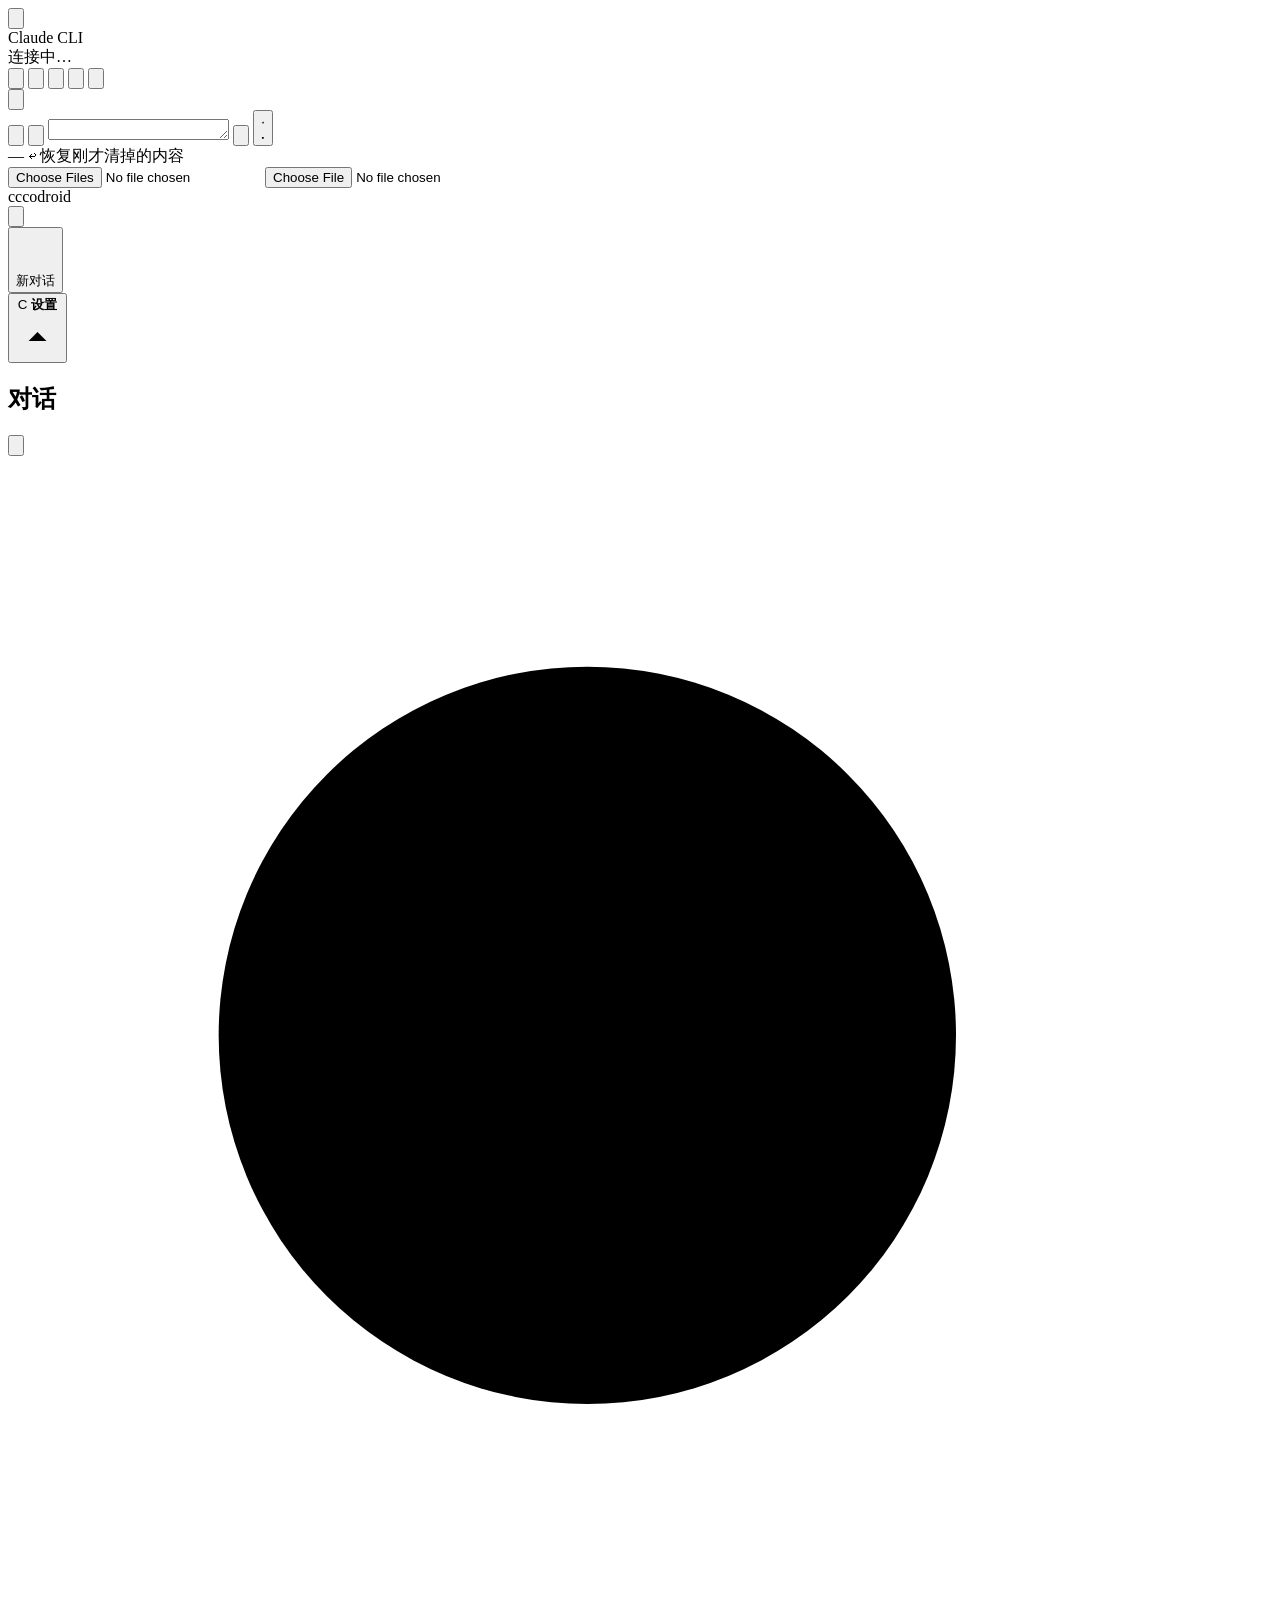
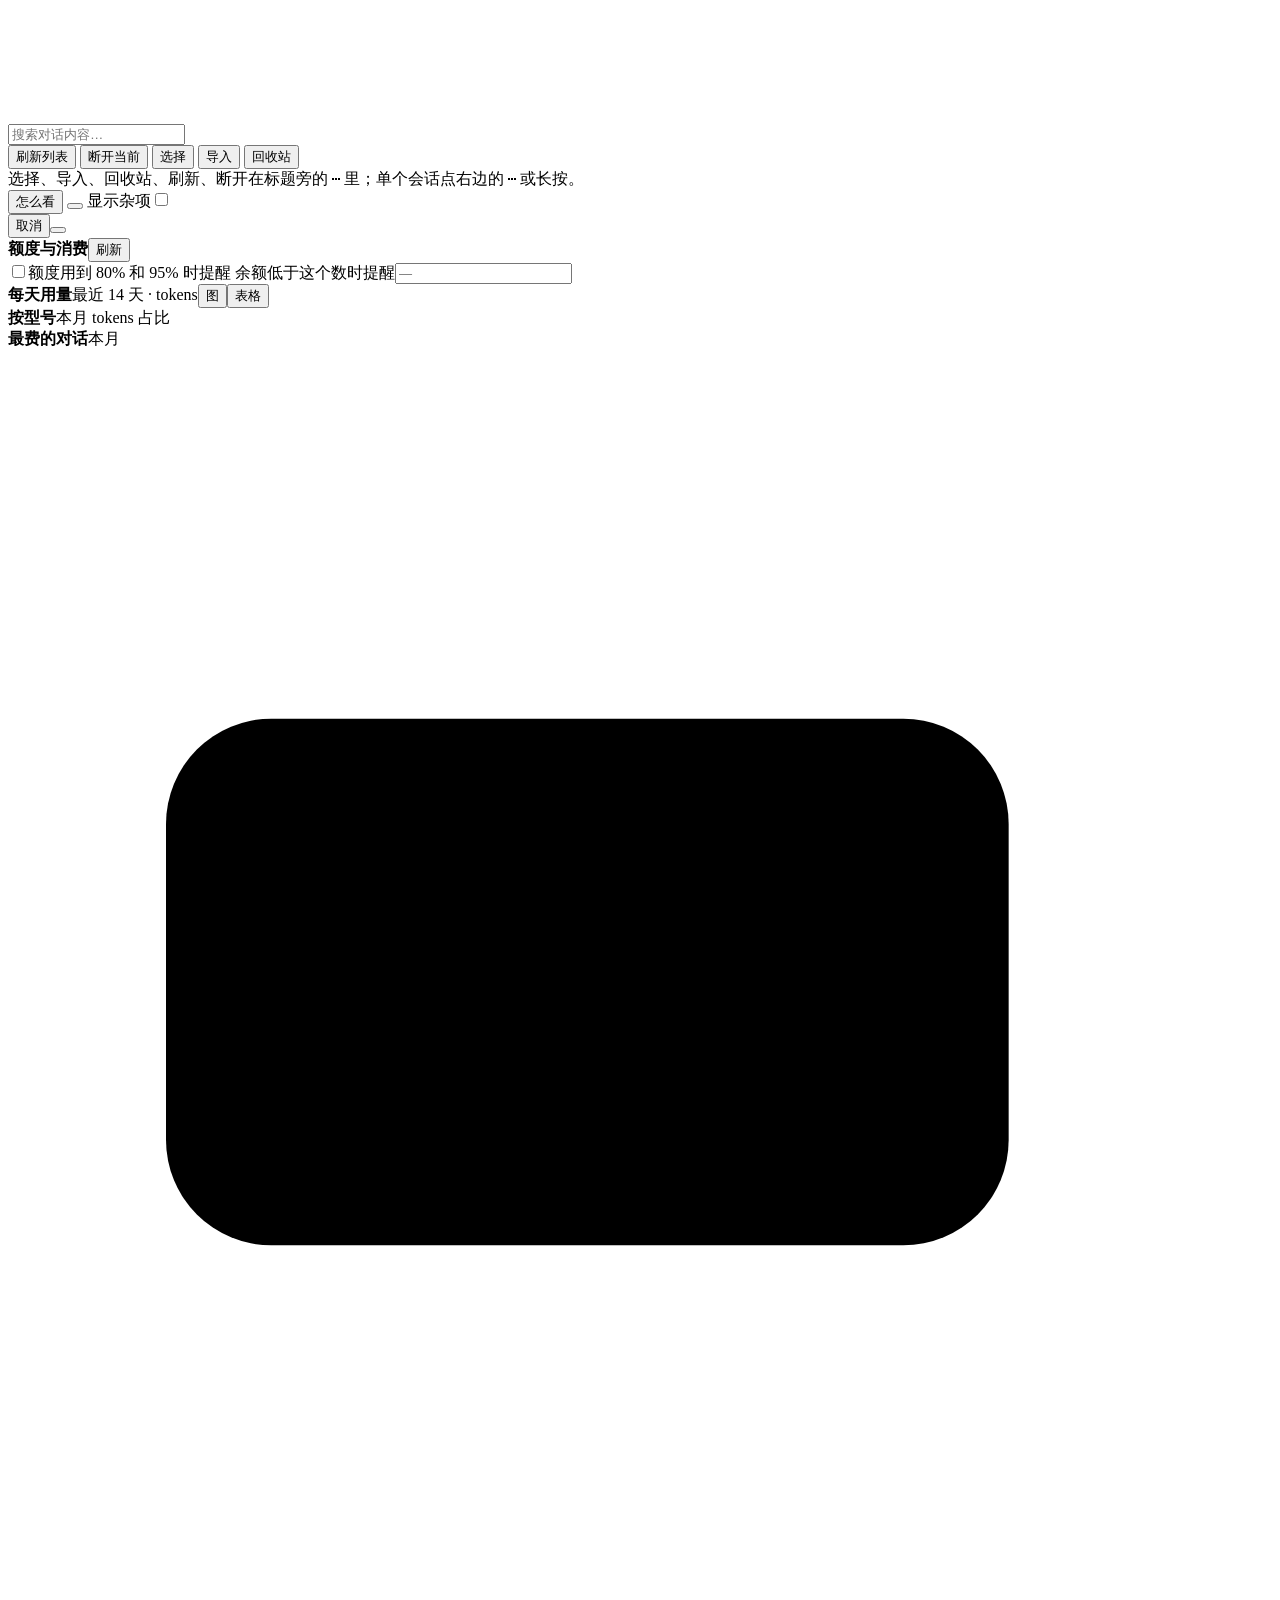
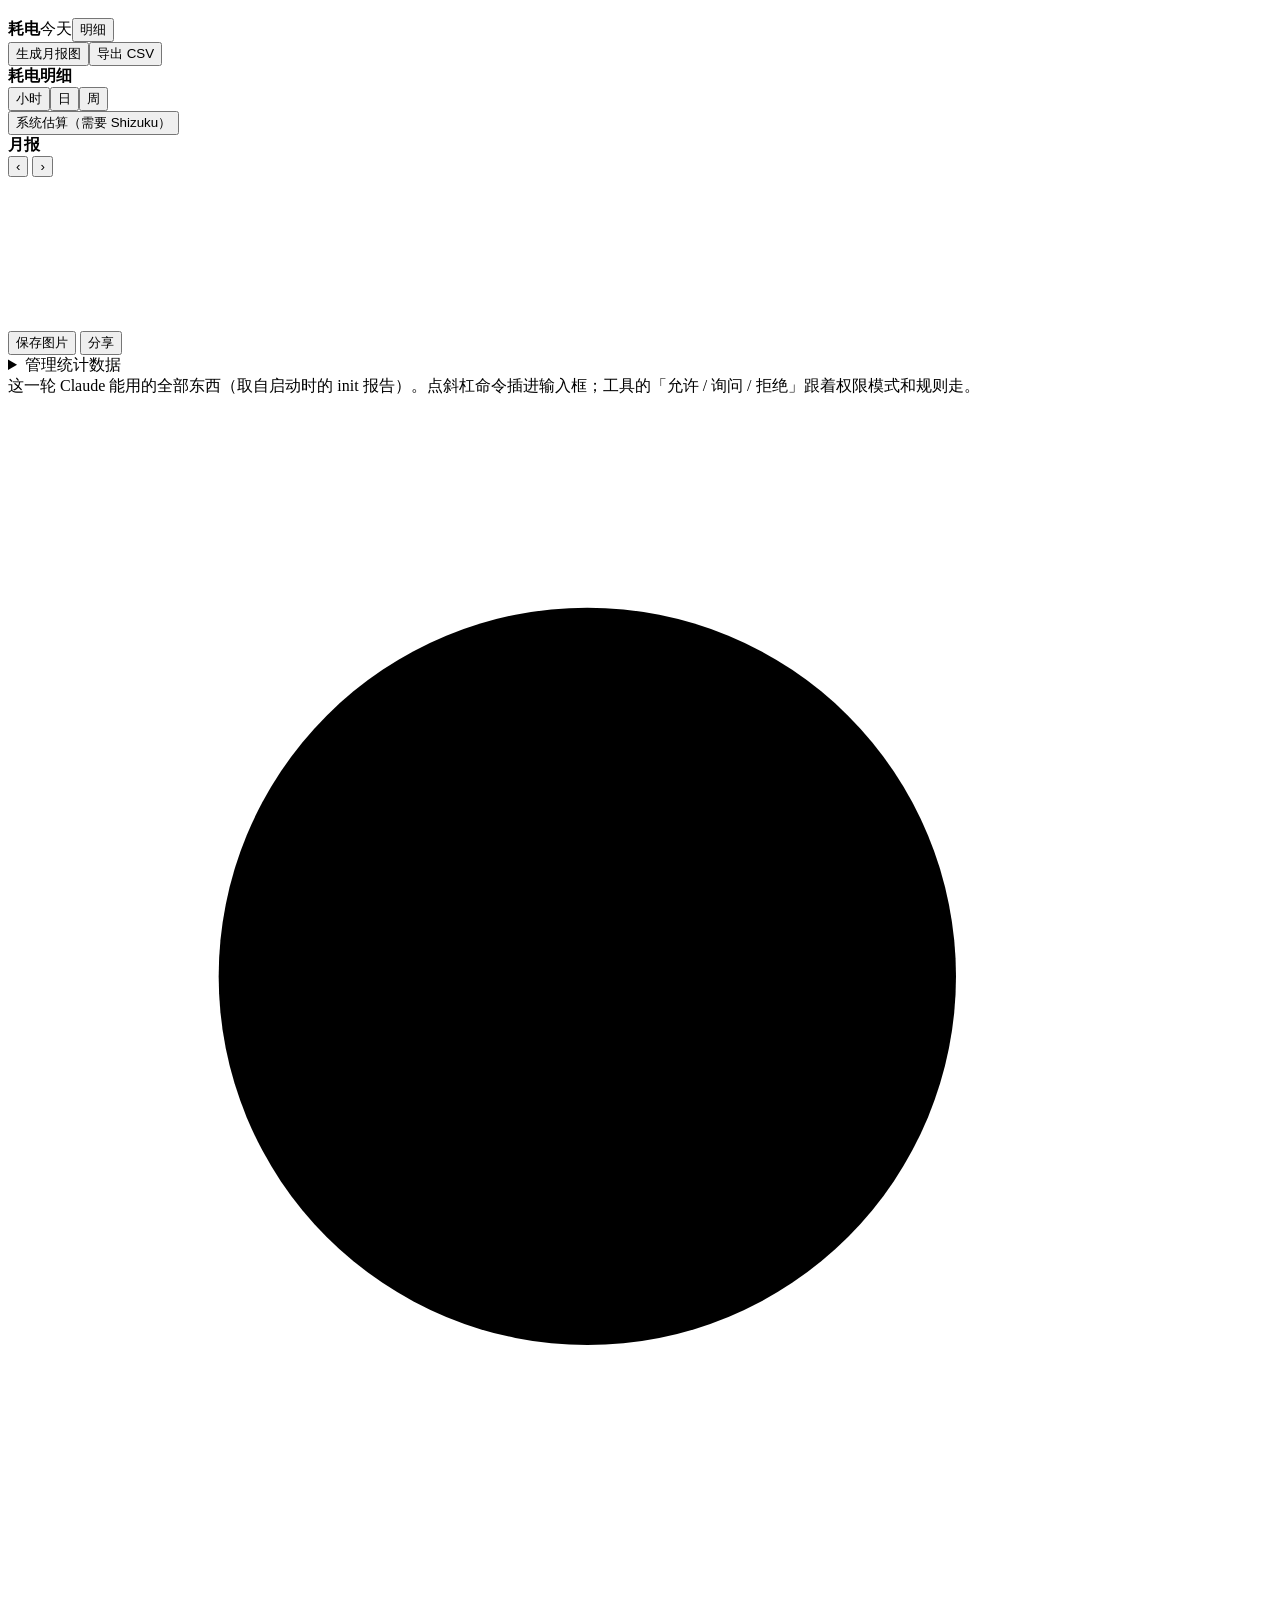
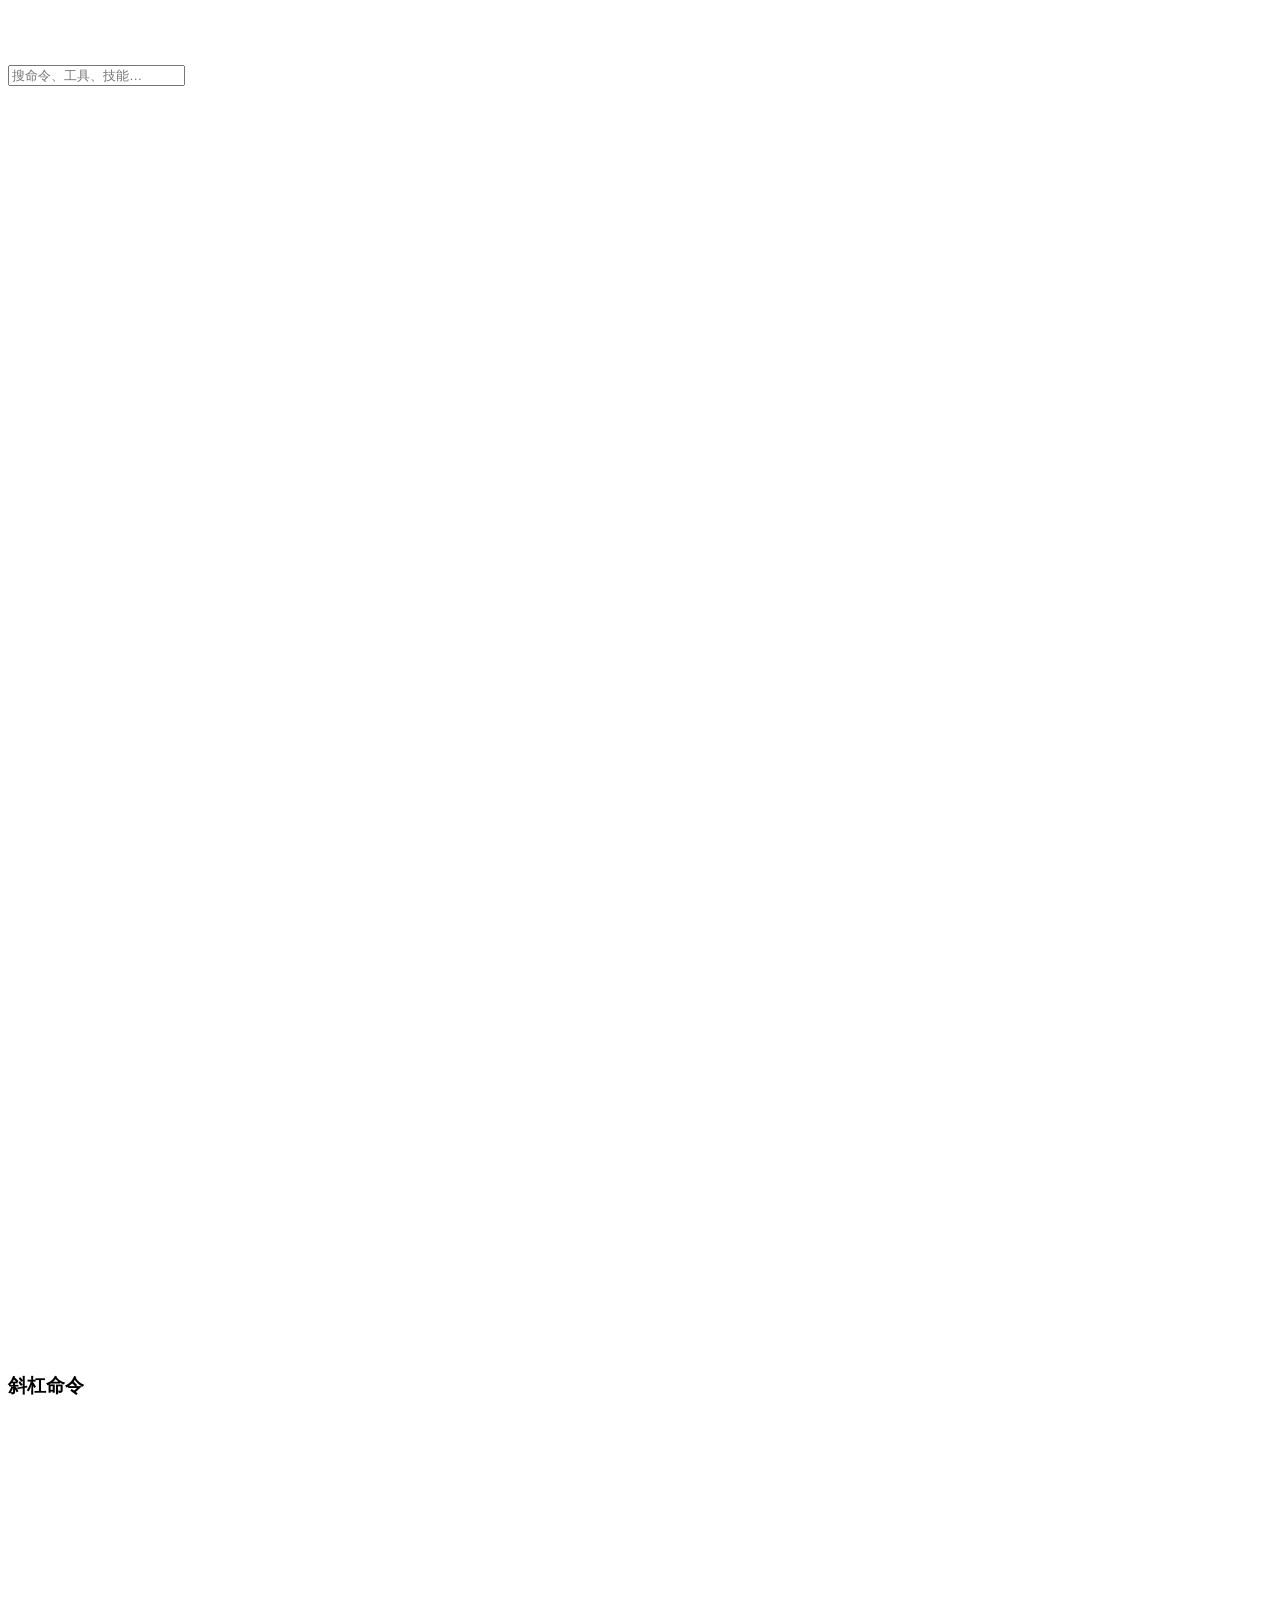
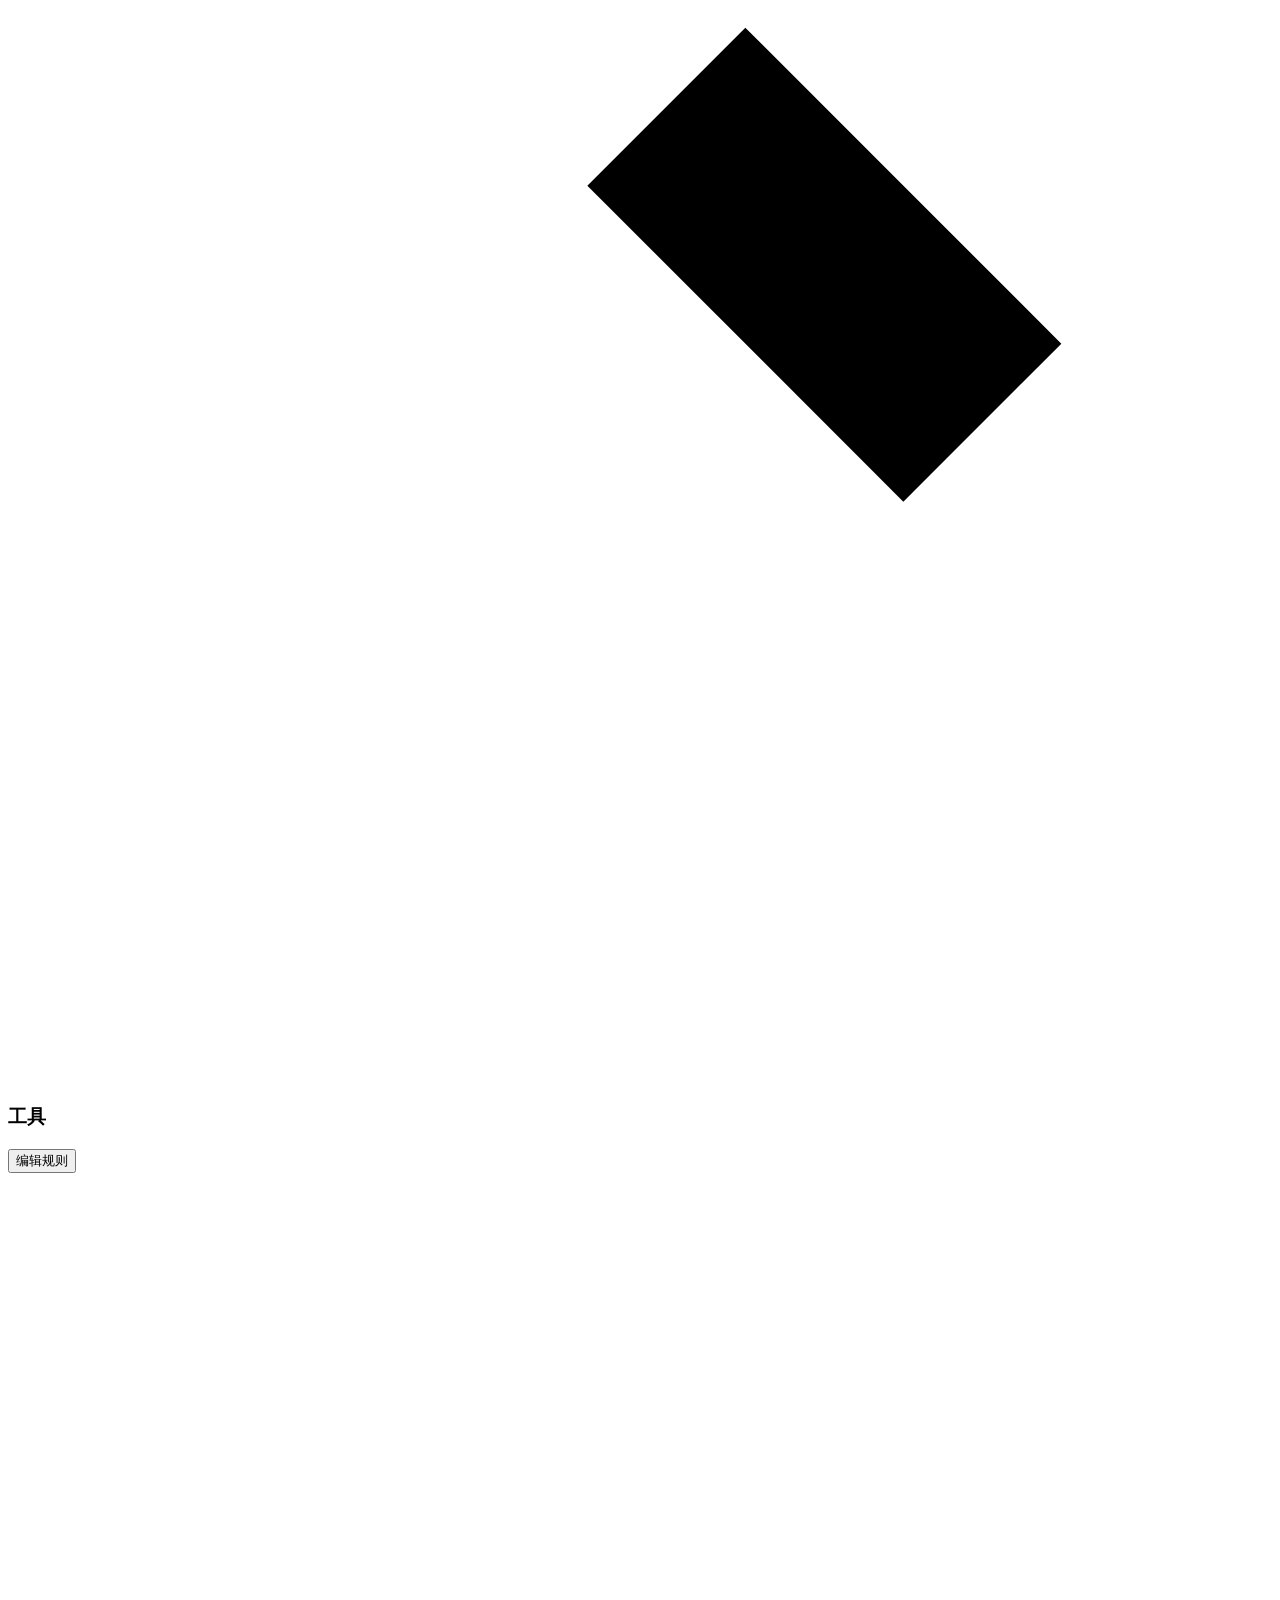
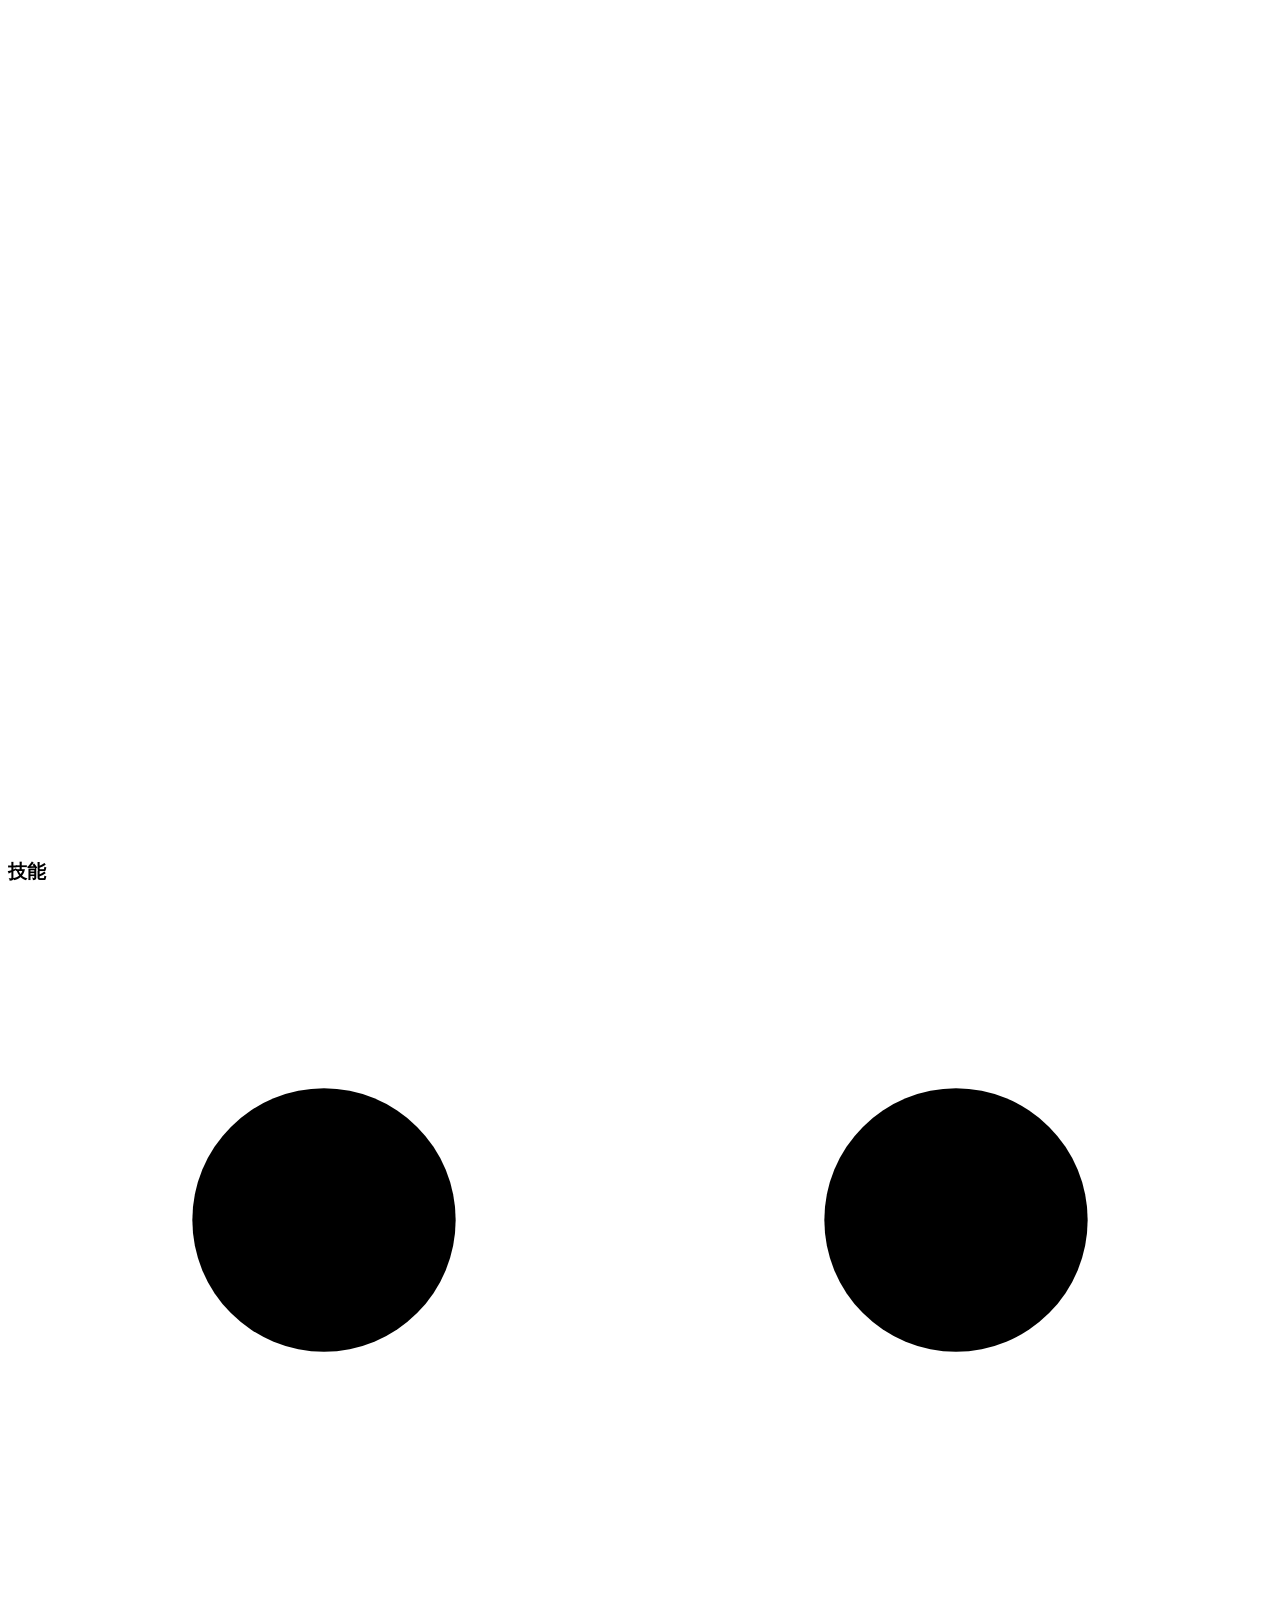
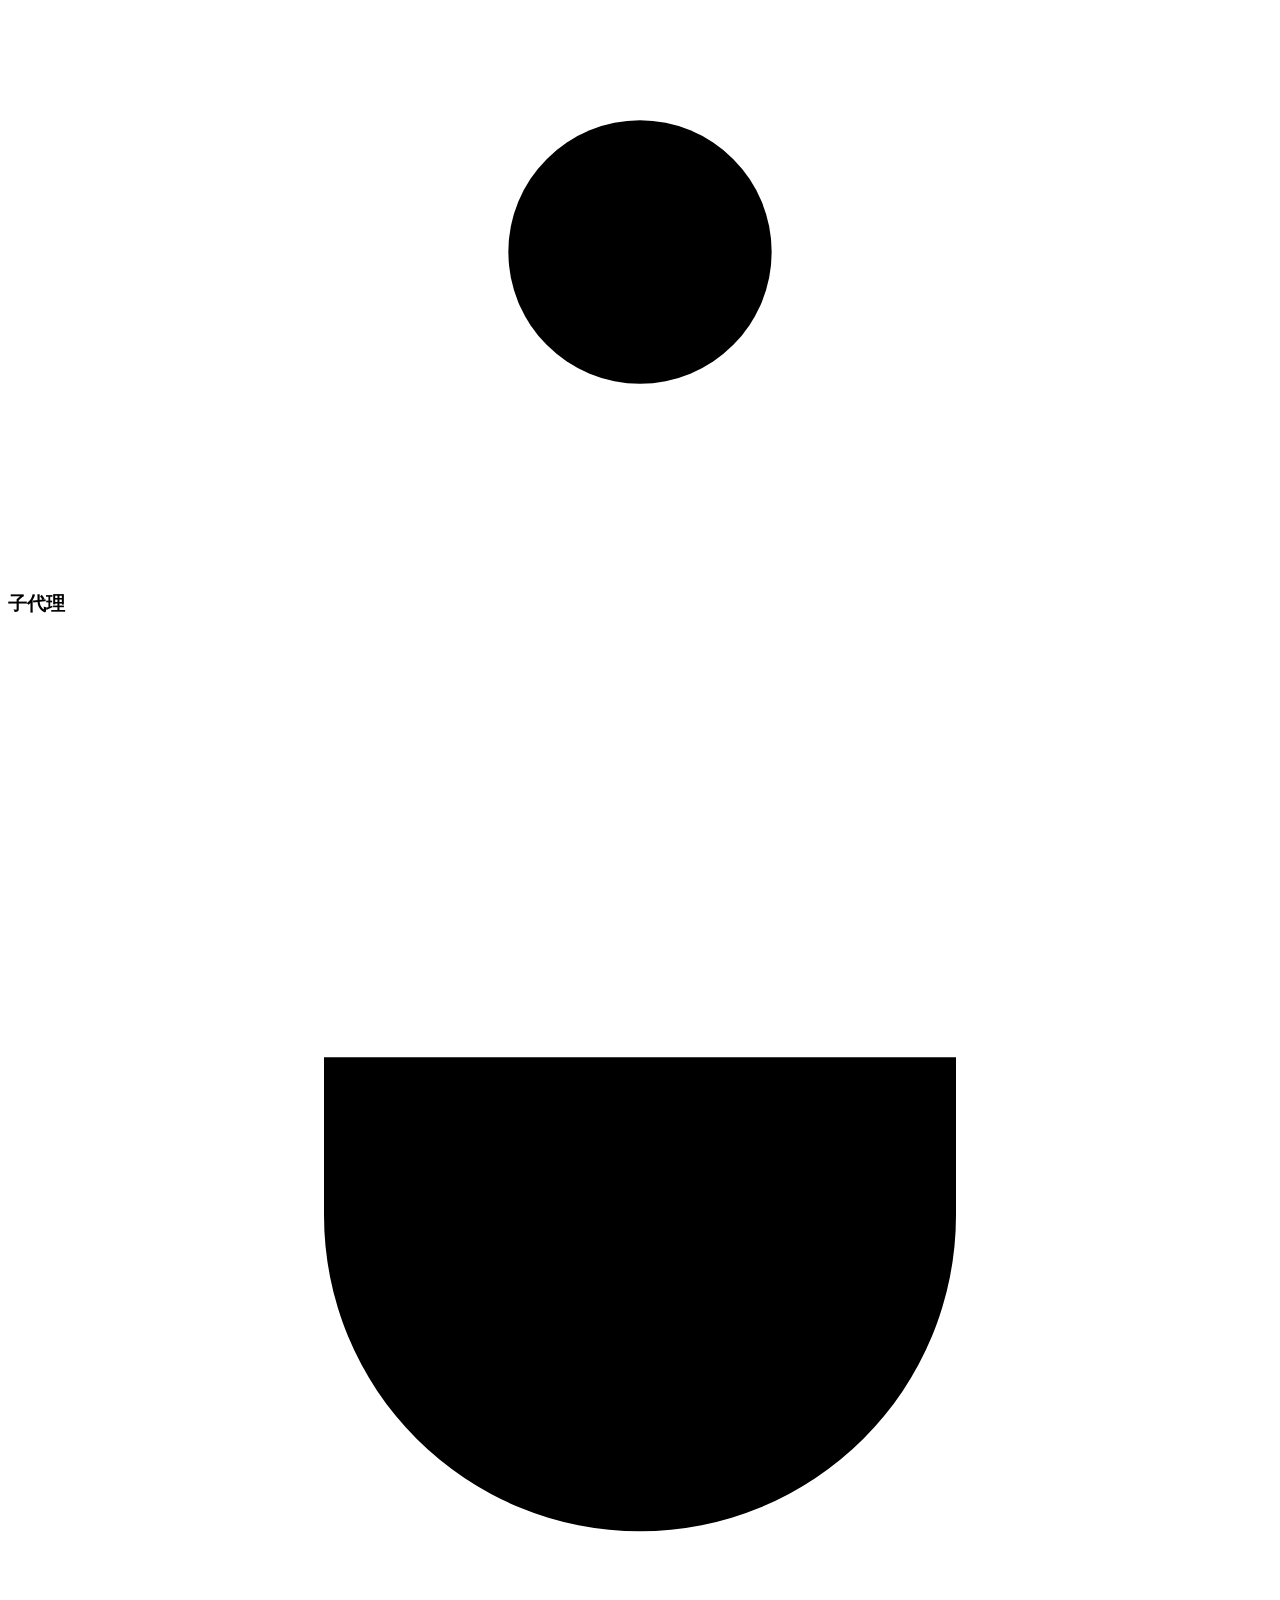
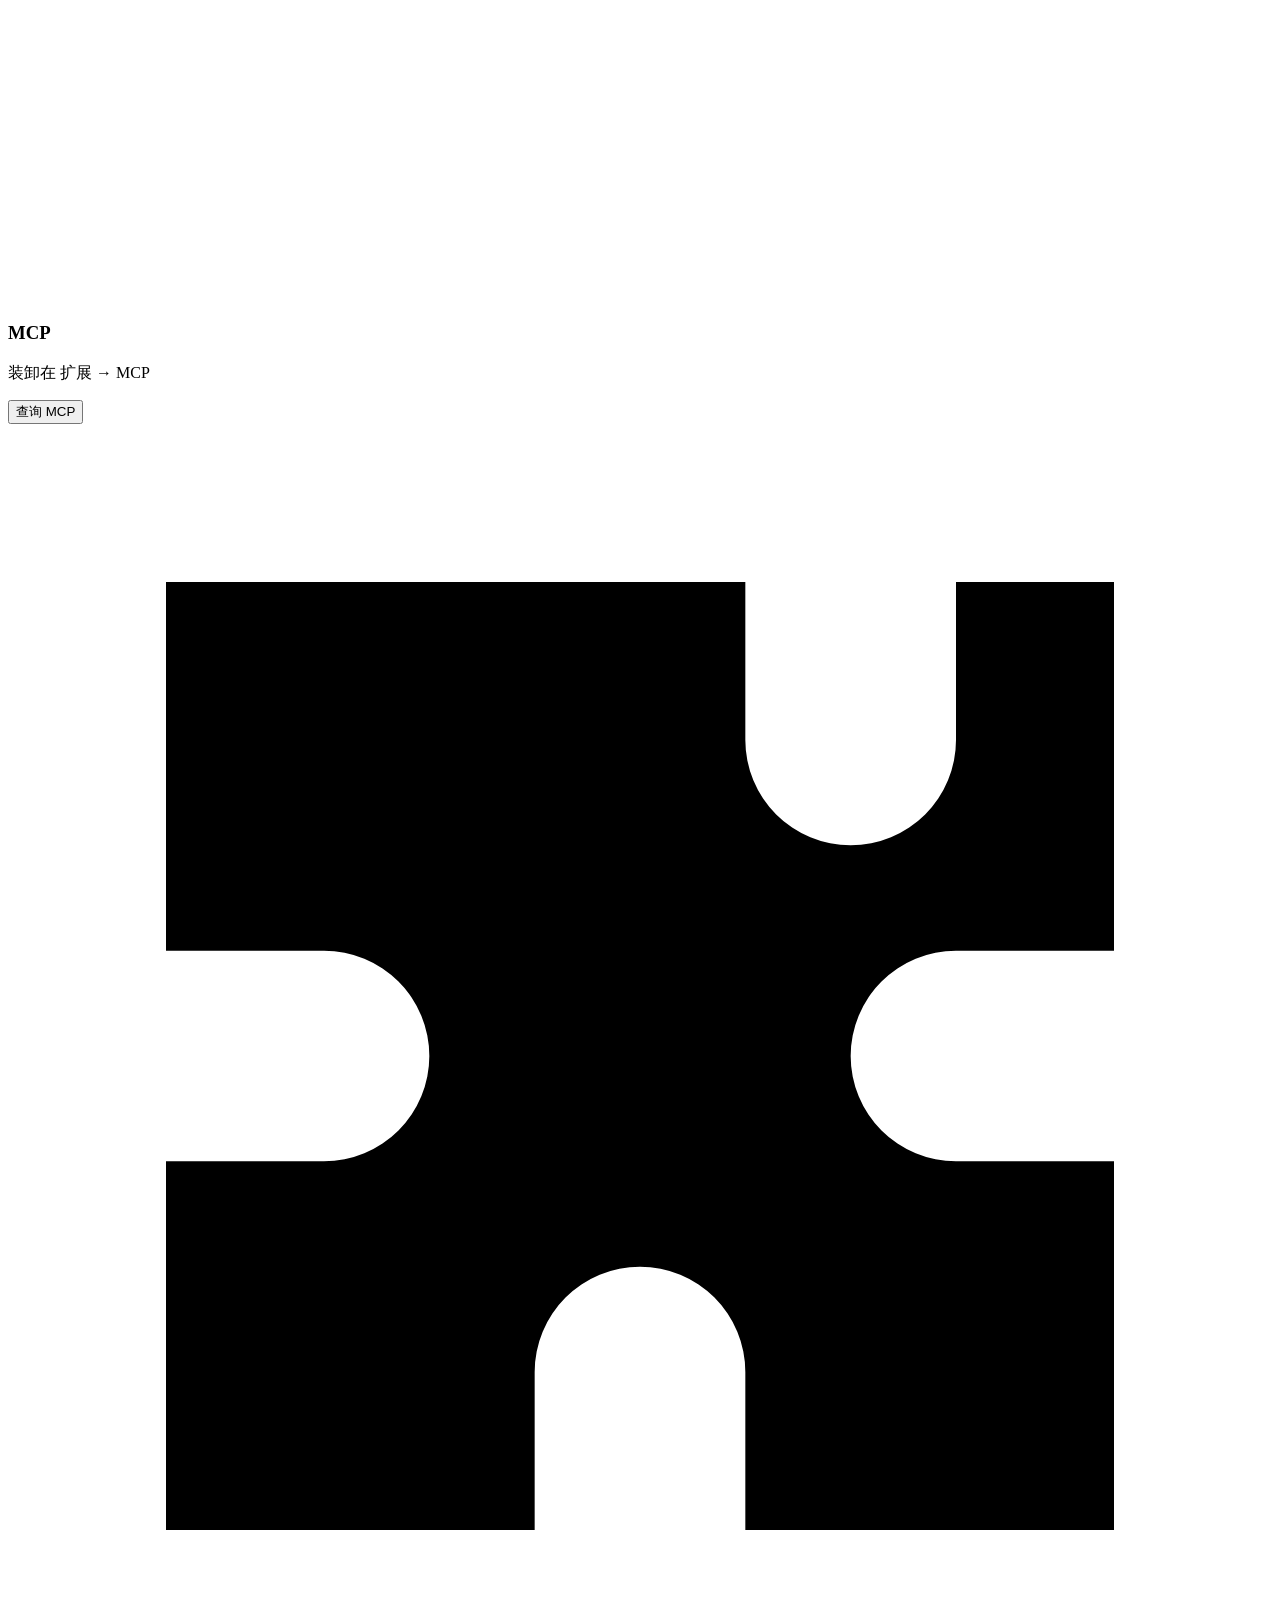
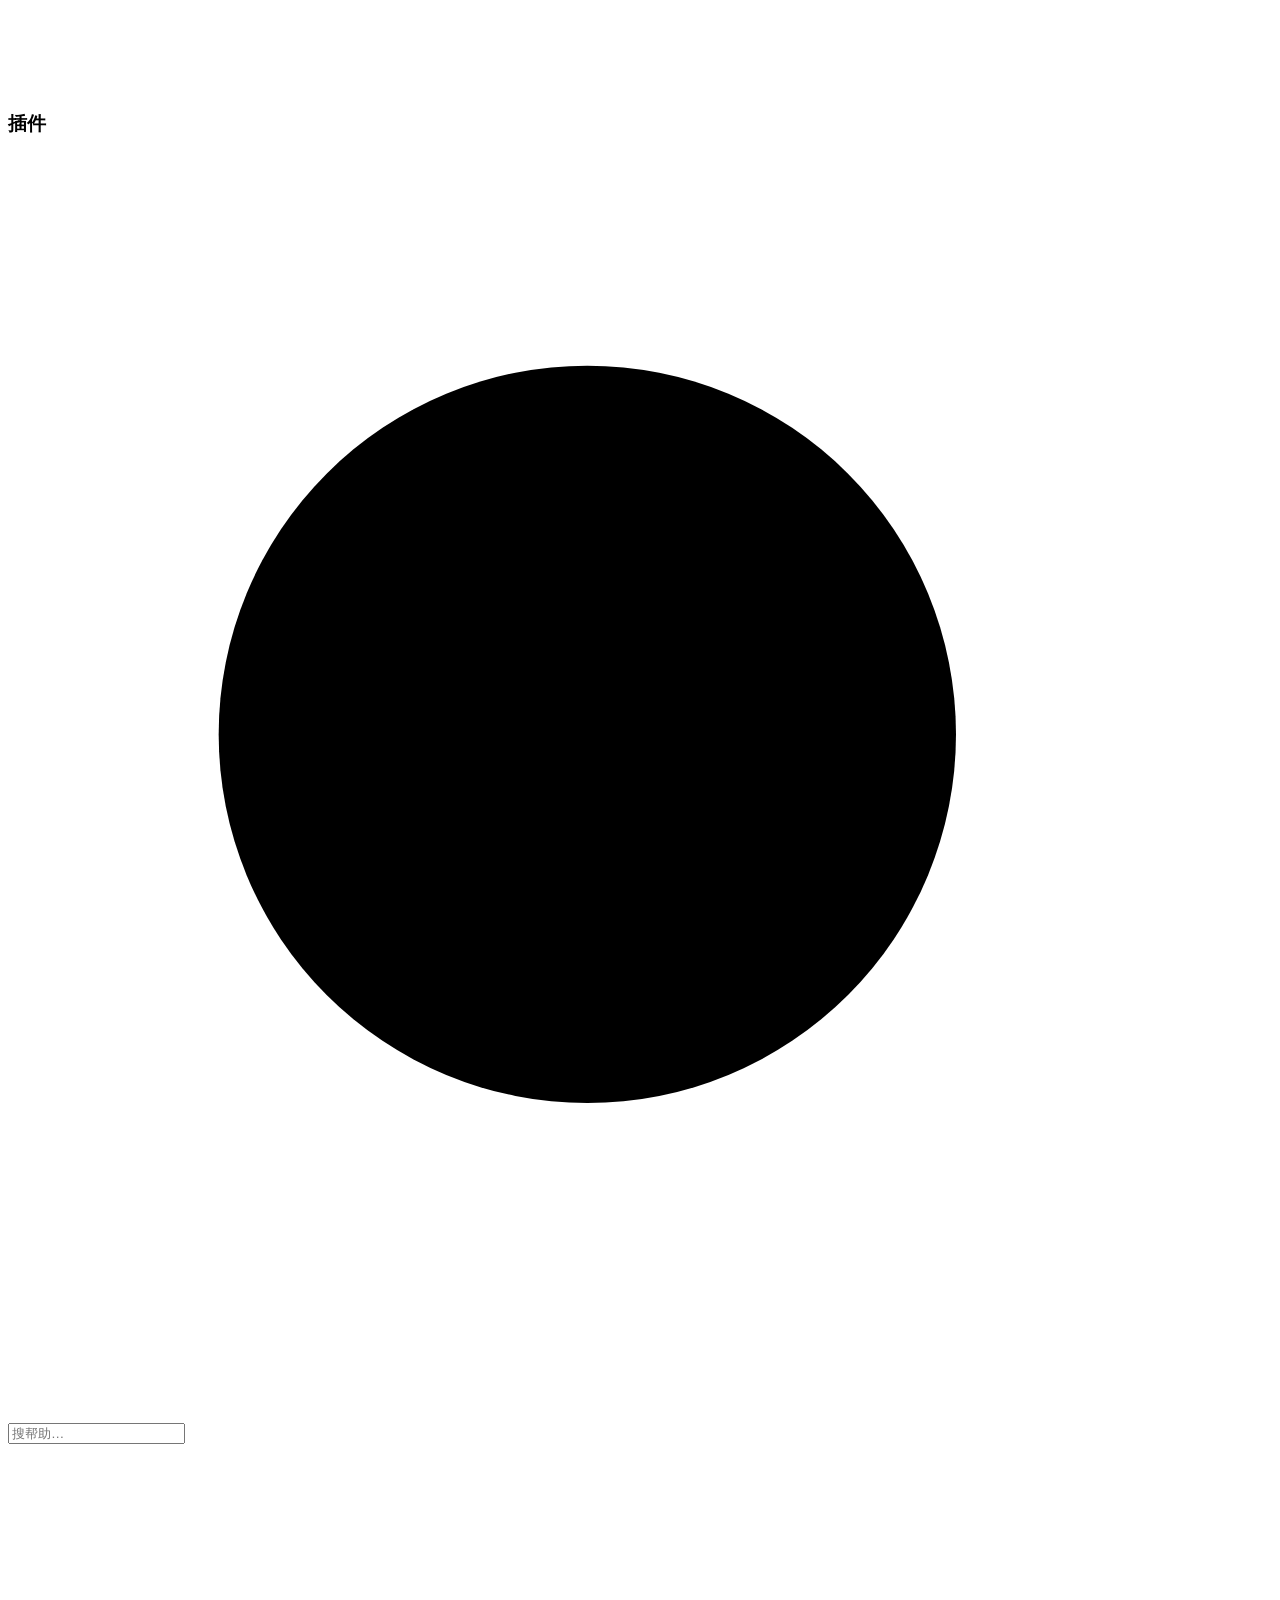
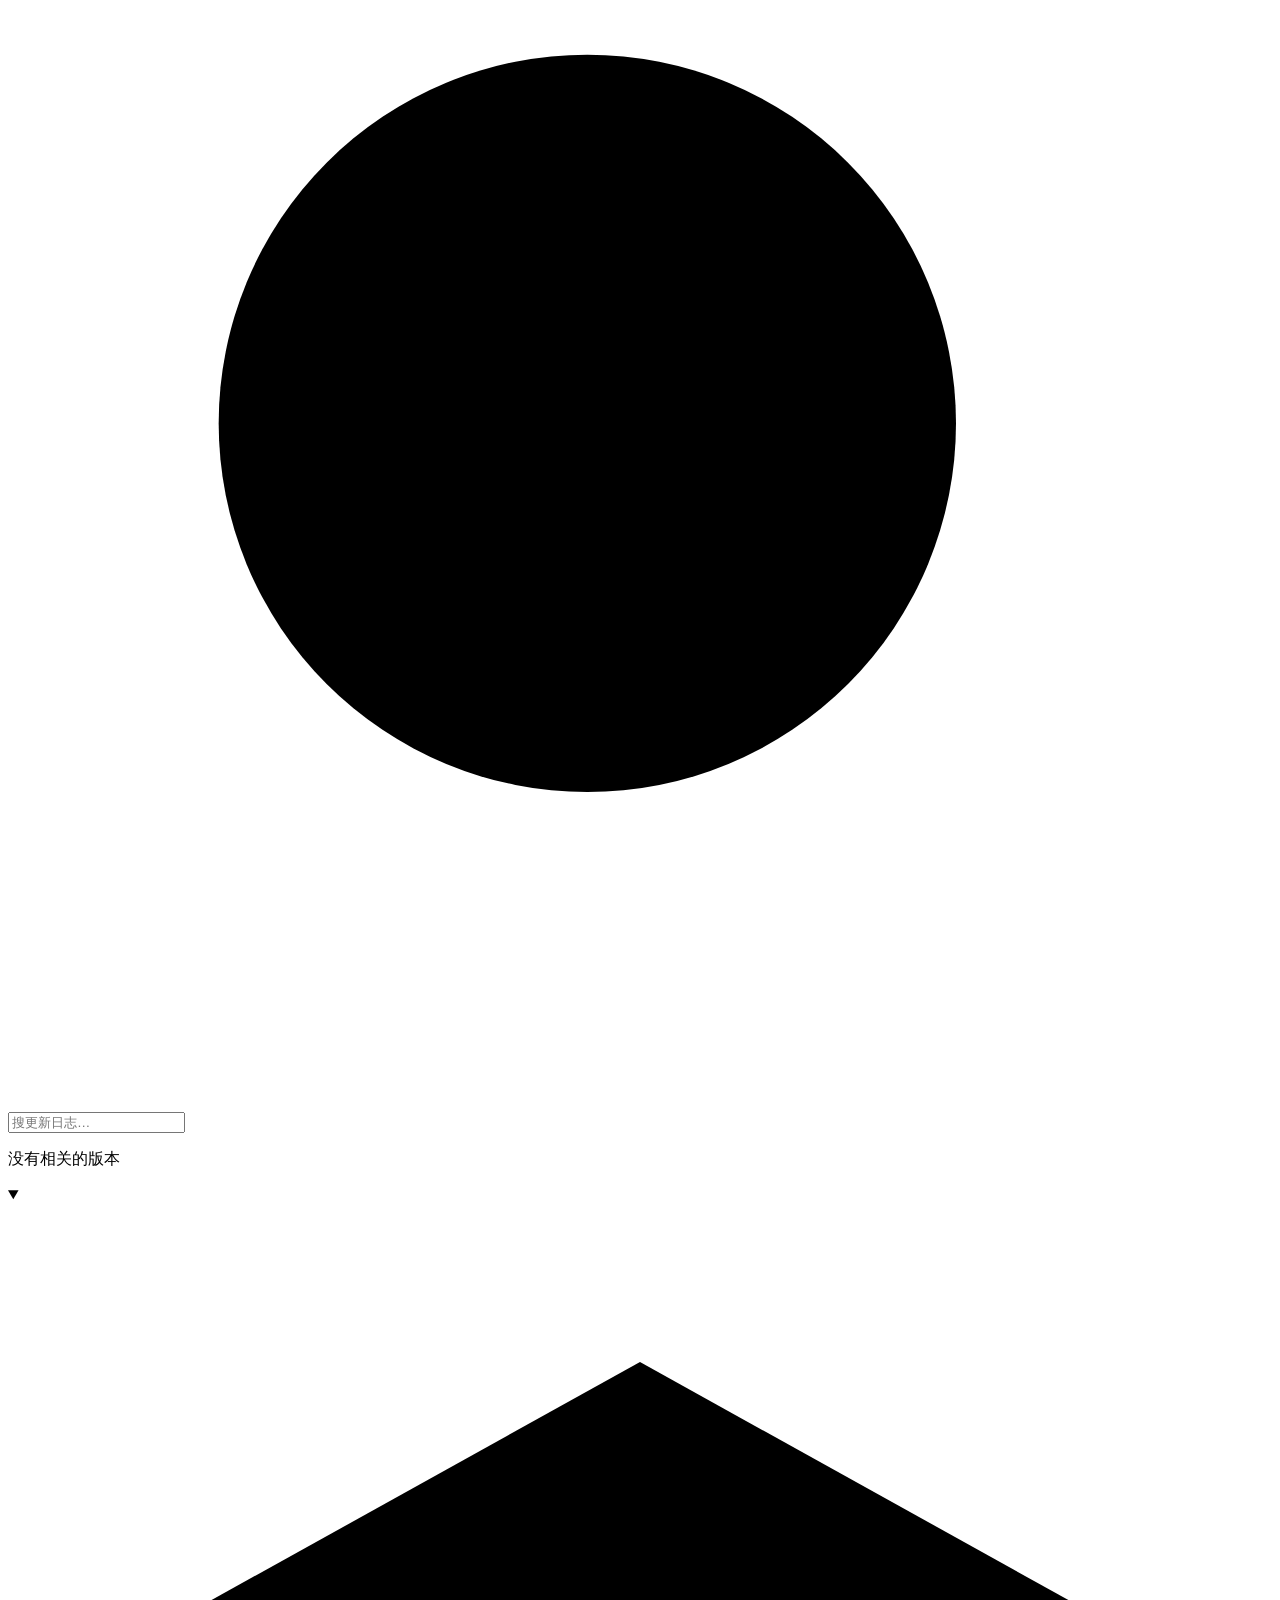
==== commit c2c3bf0c: "脉络阶段 2（前端）：汇合向导、补记来源、卡片「从这里分叉」；大附件只给路径 脉络 - map.js 多选模式 pick()：点线 / 点行切换选中，选上的蓝线加粗带勾，回收站、定时任务、自己不能选 " ====
--- a/gateway/web/index.html
+++ b/gateway/web/index.html
@@ -68,7 +68,7 @@
         <button id="btn-attach" class="mini-btn hidden" aria-label="附加图片或文件" title="附加图片或文件" data-i18n-attr="aria-label,title">
       <svg viewBox="0 0 24 24"><path d="M21.4 11.05l-9.19 9.19a6 6 0 0 1-8.49-8.49l9.2-9.19a4 4 0 0 1 5.65 5.66l-9.2 9.19a2 2 0 0 1-2.82-2.83l8.49-8.48"/></svg>
     </button>
-    <textarea id="input" rows="1" dir="auto" placeholder="" autocomplete="off" spellcheck="false"></textarea>
+    <textarea id="input" rows="1" dir="auto" placeholder="" aria-label="消息输入框" data-i18n-attr="aria-label" autocomplete="off" spellcheck="false"></textarea>
     <!-- 忙碌且输入框有字时才出现：打断当前 + 立刻发这条 -->
         <button id="btn-interject" class="hidden" aria-label="插话" title="插话：递进正在跑的这一轮，不打断" data-i18n-attr="aria-label,title">
       <svg viewBox="0 0 24 24"><path d="M13 2 4.5 13.5H11l-1 8.5L18.5 10H12l1-8z"/></svg>
@@ -159,6 +159,7 @@
         <label class="lin-misc"><span data-i18n>显示杂项</span><input type="checkbox" class="sw" id="lin-misc"></label></div>
       <div class="lin-state hidden" id="lin-state"></div>
       <div id="lin-map"></div>
+      <div class="lin-pick hidden" id="lin-pick"><span id="lin-pick-n"></span><button type="button" class="btn sm ghost" id="lin-pick-x" data-i18n>取消</button><button type="button" class="btn sm" id="lin-pick-ok"></button></div>
       <div class="lin-tour hidden" id="lin-tour"><div id="lt-map"></div><div class="lt-panel" id="lt-panel" role="dialog"></div></div>
     </section>
     <section id="tab-sched" class="tab-pane hidden"></section>
@@ -382,7 +383,7 @@
 
 <!-- ── 设置：宽屏是居中的弹窗（左分类、右内容），窄屏整页推入（先分类列表，点进去看一类）── -->
 <div id="set-ov" class="hidden">
-  <div class="set-sheet" role="dialog" aria-modal="true">
+  <div class="set-sheet" role="dialog" aria-modal="true" aria-labelledby="set-title">
     <div class="set-shead">
       <button id="set-back" class="icon-btn" aria-label="返回" data-i18n-attr="aria-label"><svg viewBox="0 0 24 24"><path d="M15 6l-6 6 6 6"/></svg></button>
       <h3 id="set-title" data-i18n>设置</h3>
@@ -562,6 +563,10 @@
             <div class="sc"><input type="checkbox" class="sw" id="set-guard"></div>
           </div>
           <div class="srow">
+            <div class="sl"><b data-i18n>外链图片点一下才加载</b><p data-i18n>md 文件里引用的网络图片先显示成按钮，点了才去请求，对方服务器看不到你何时在读</p></div>
+            <div class="sc"><input type="checkbox" class="sw" id="set-extimg"></div>
+          </div>
+          <div class="srow">
             <div class="sl"><b data-i18n>输出风格</b></div>
             <div class="sc"><select id="set-style"><option value="" data-i18n>（默认）</option></select></div>
           </div>
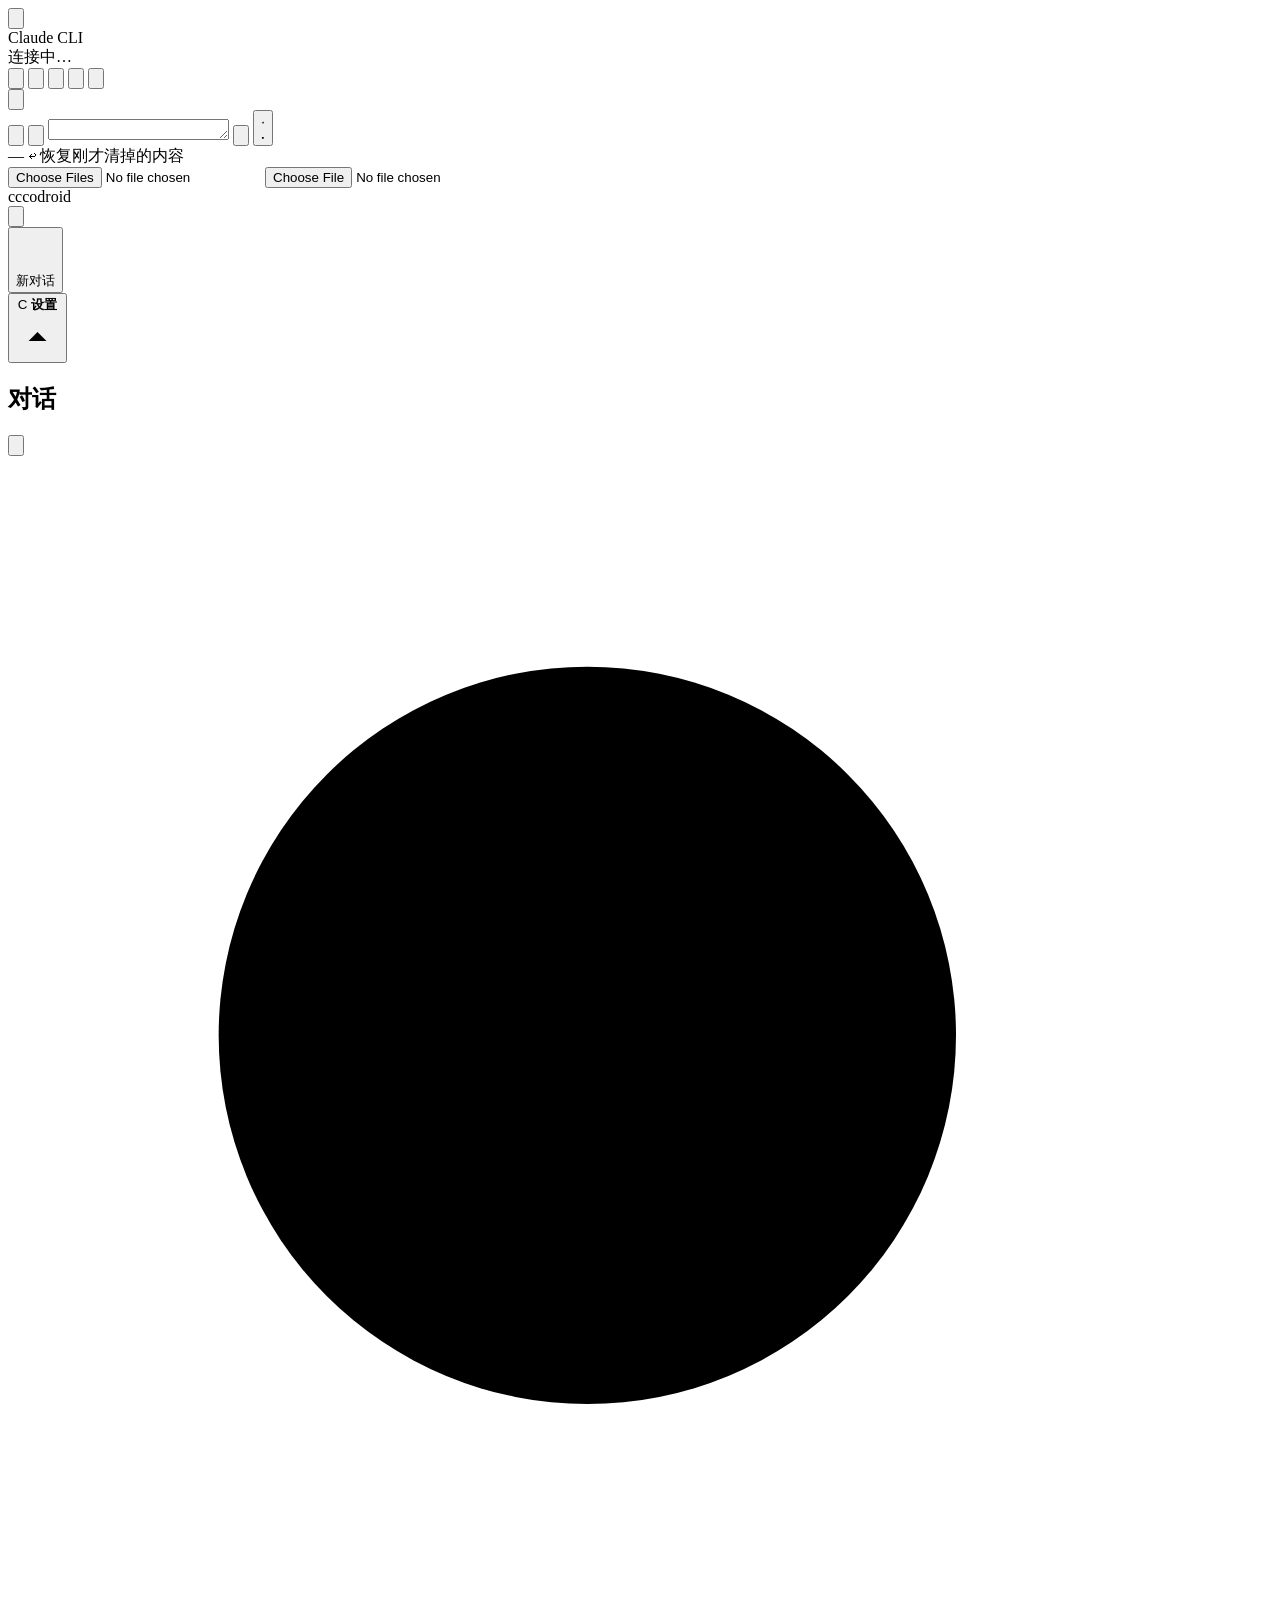
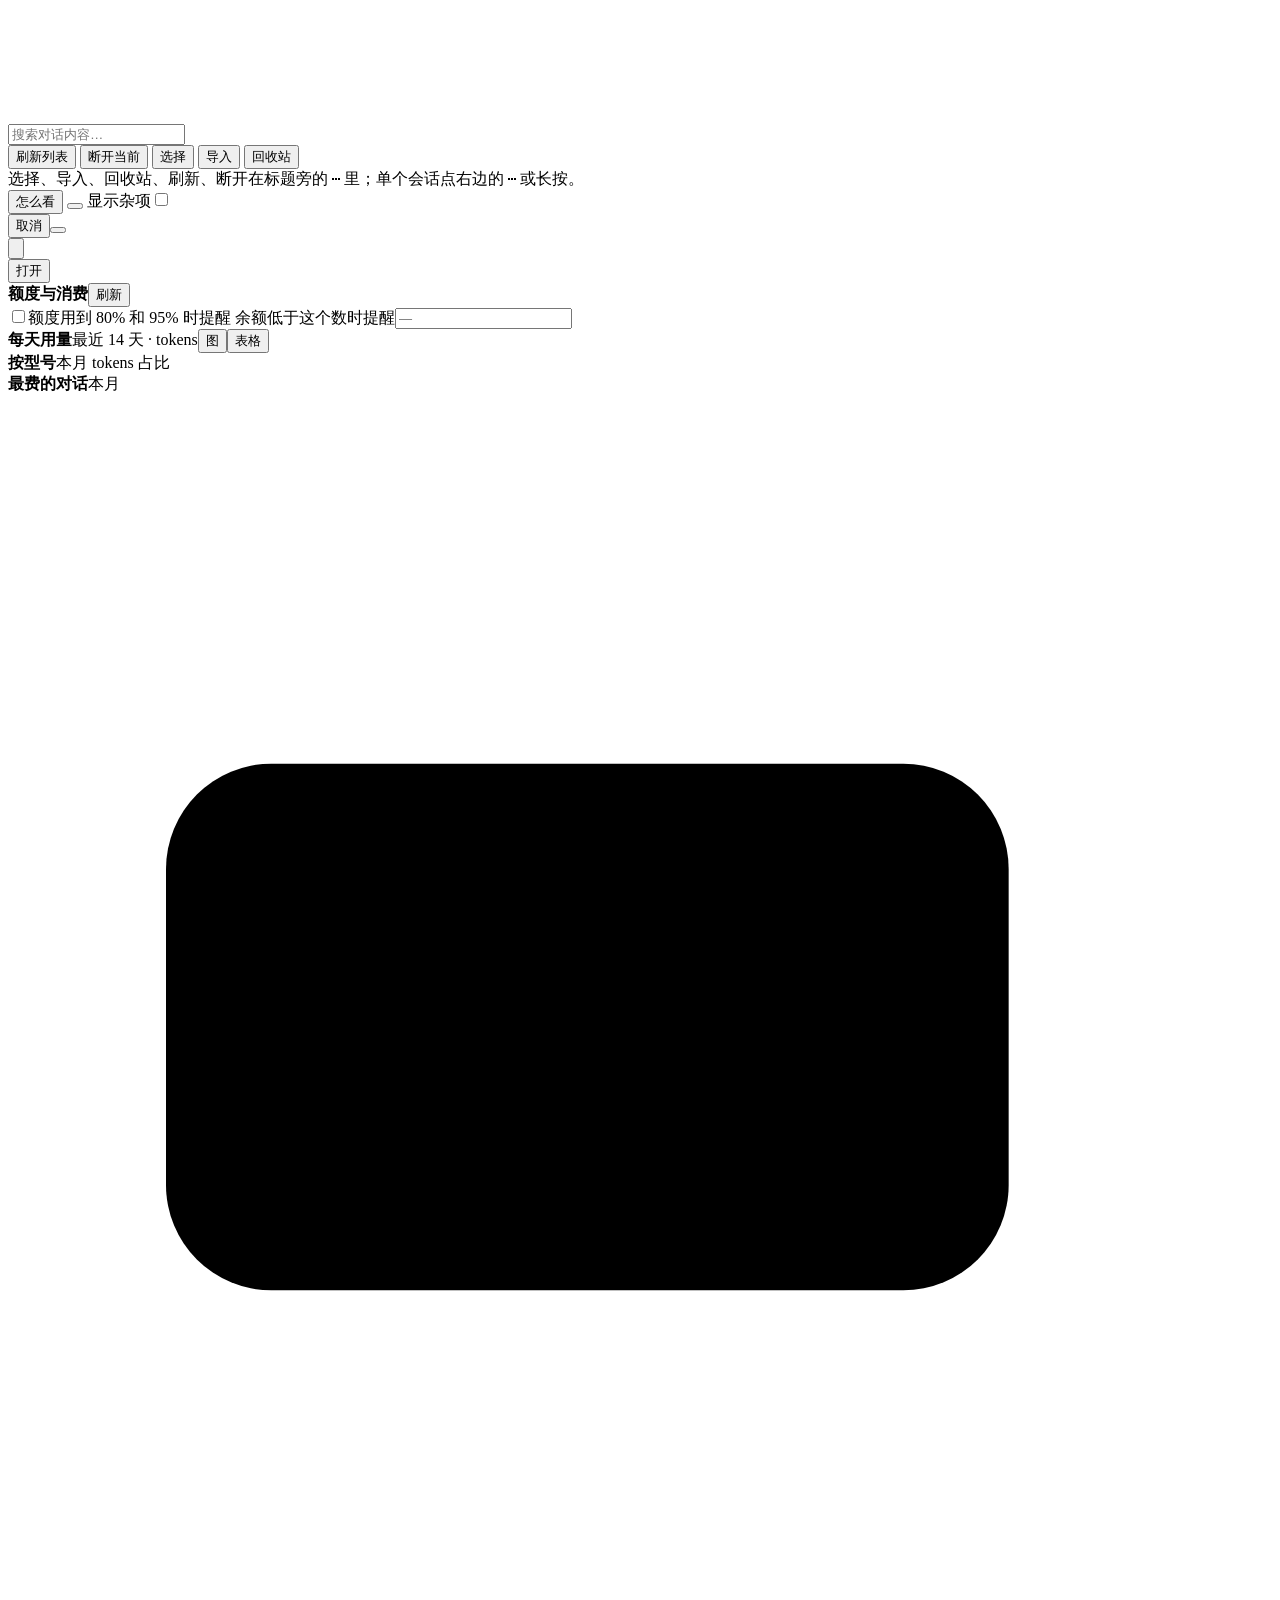
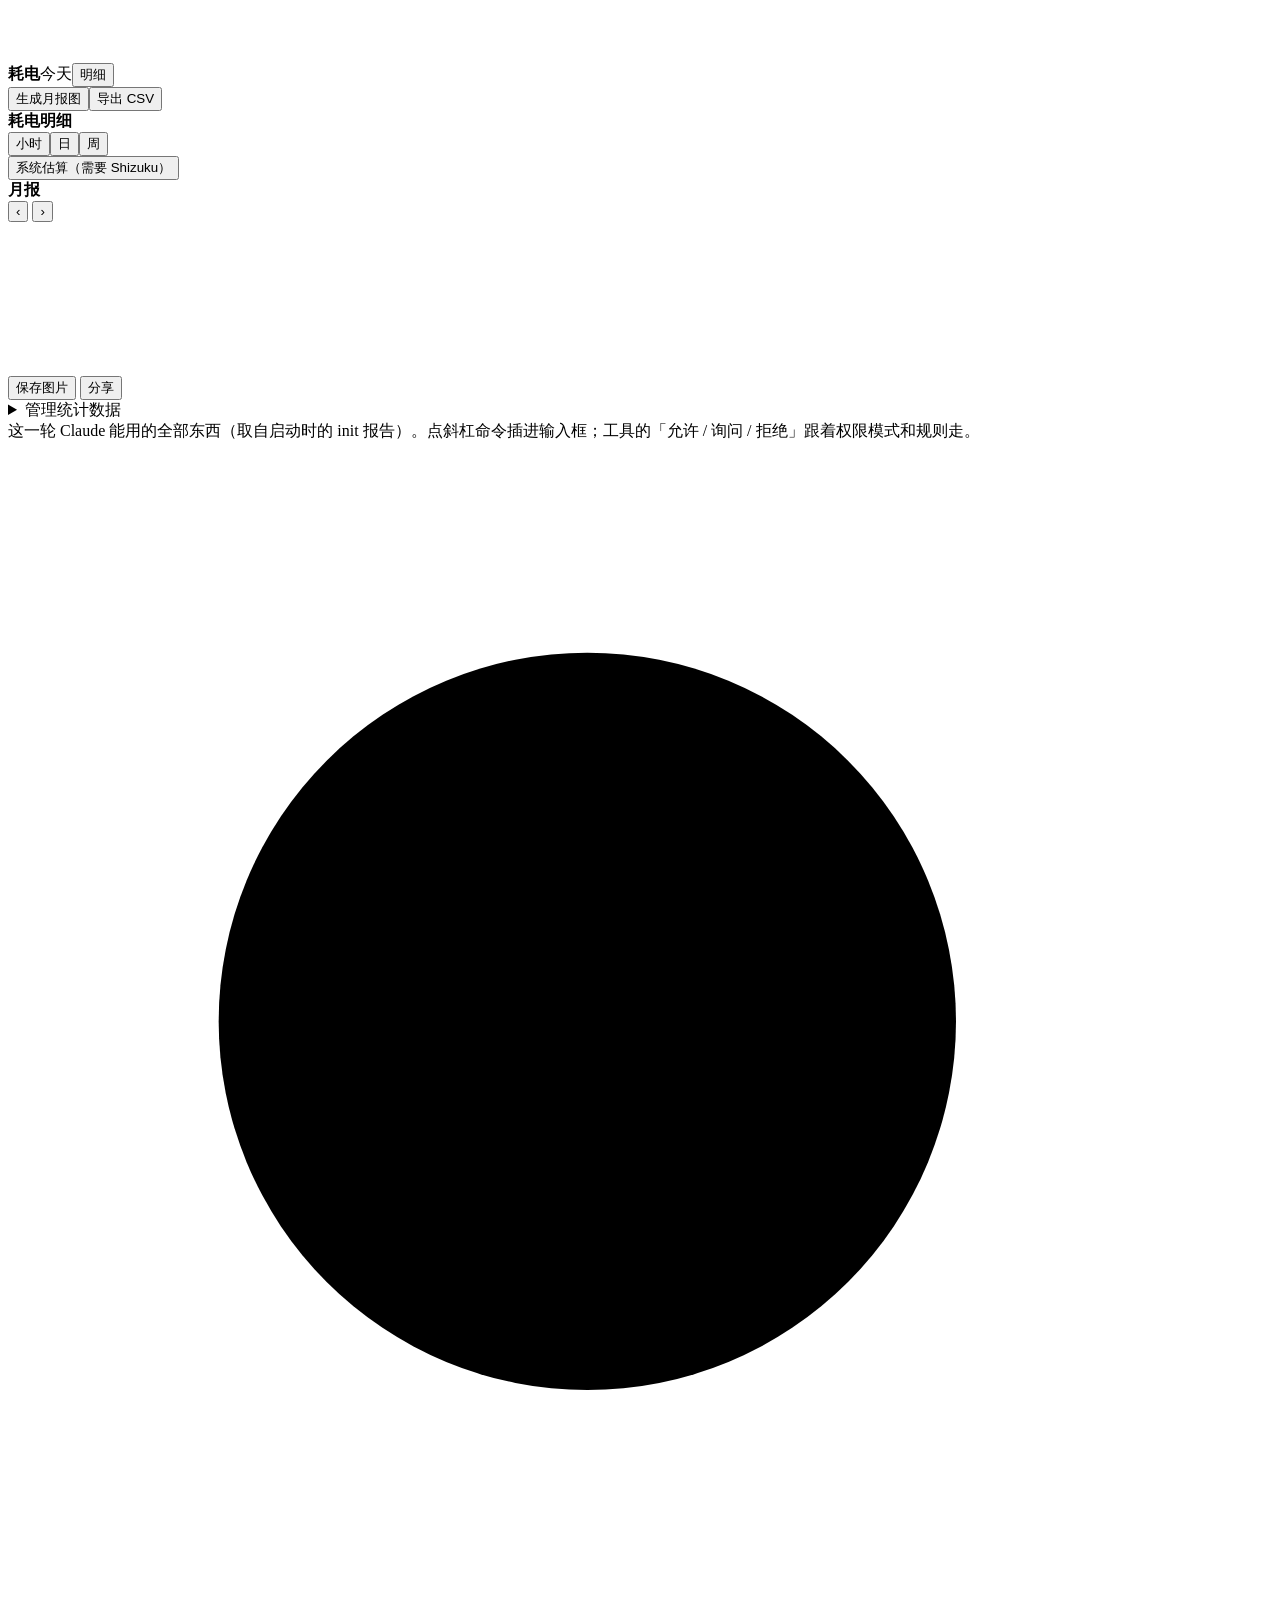
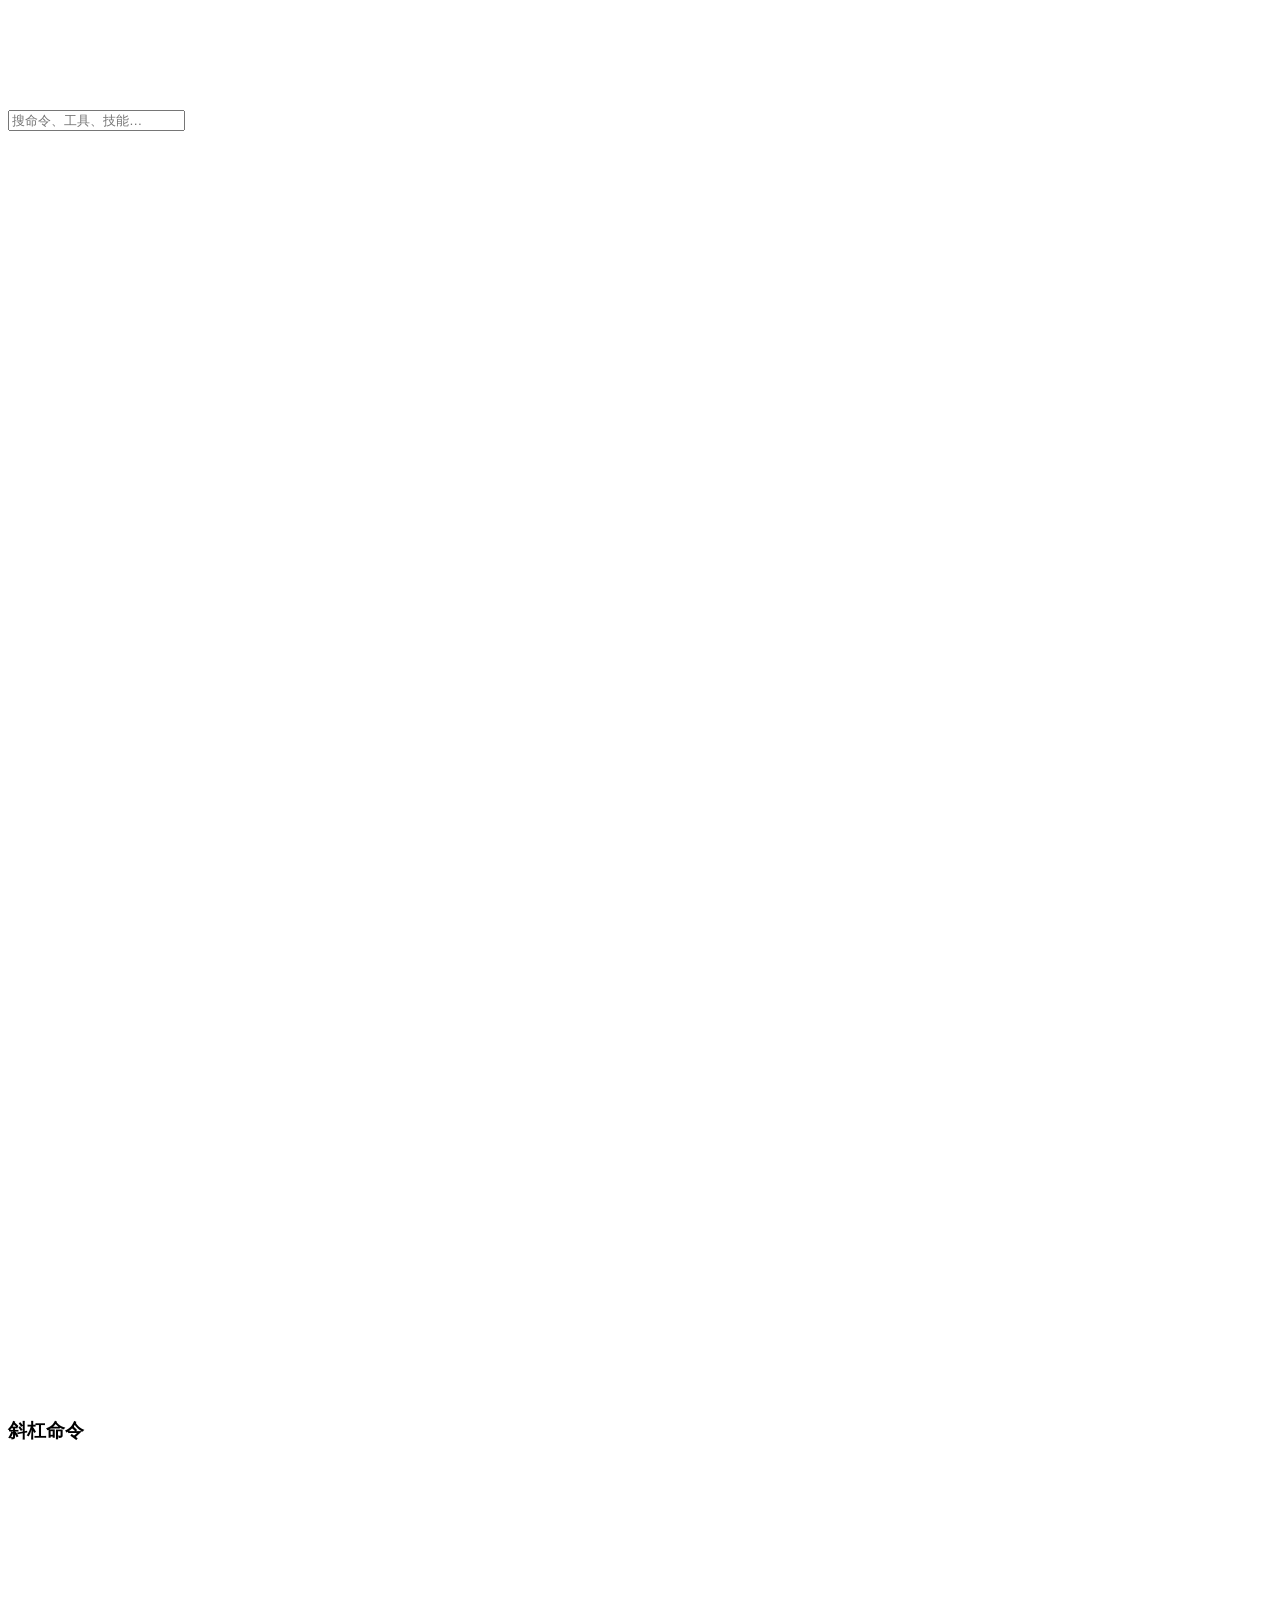
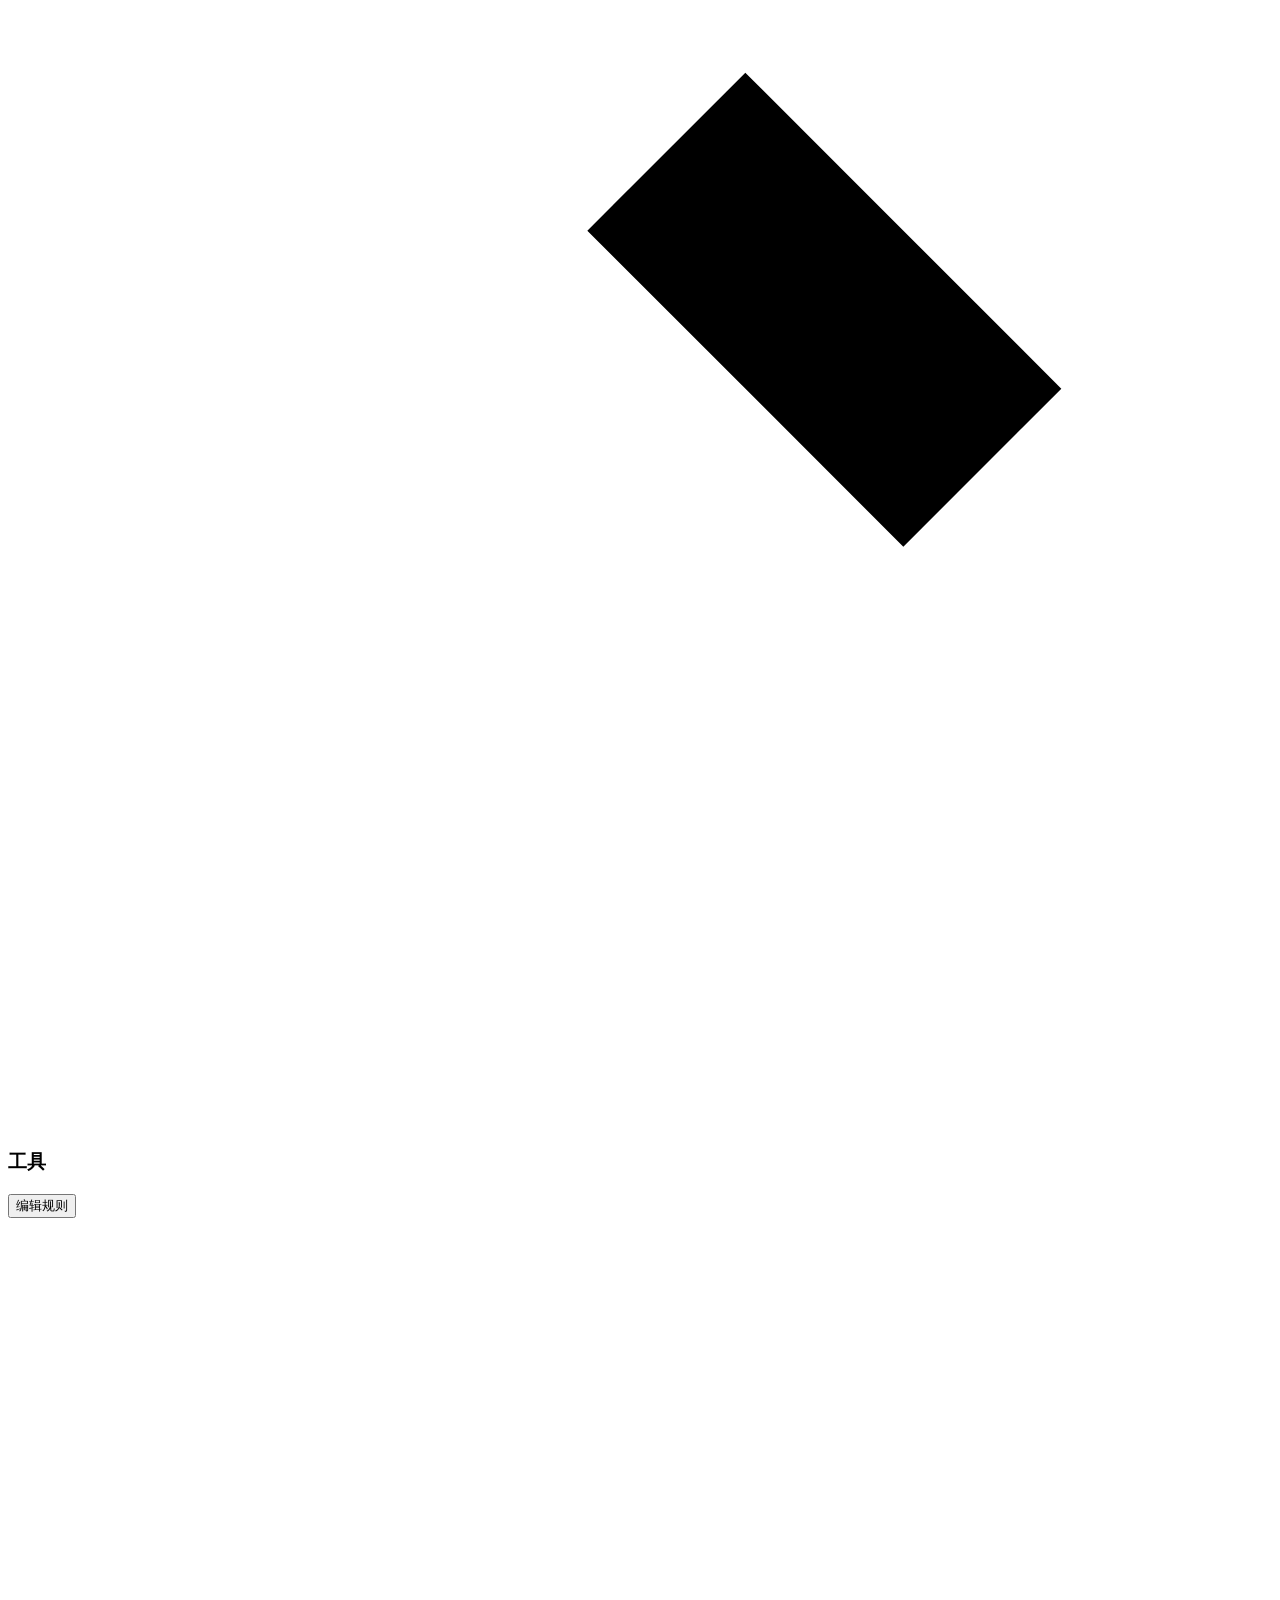
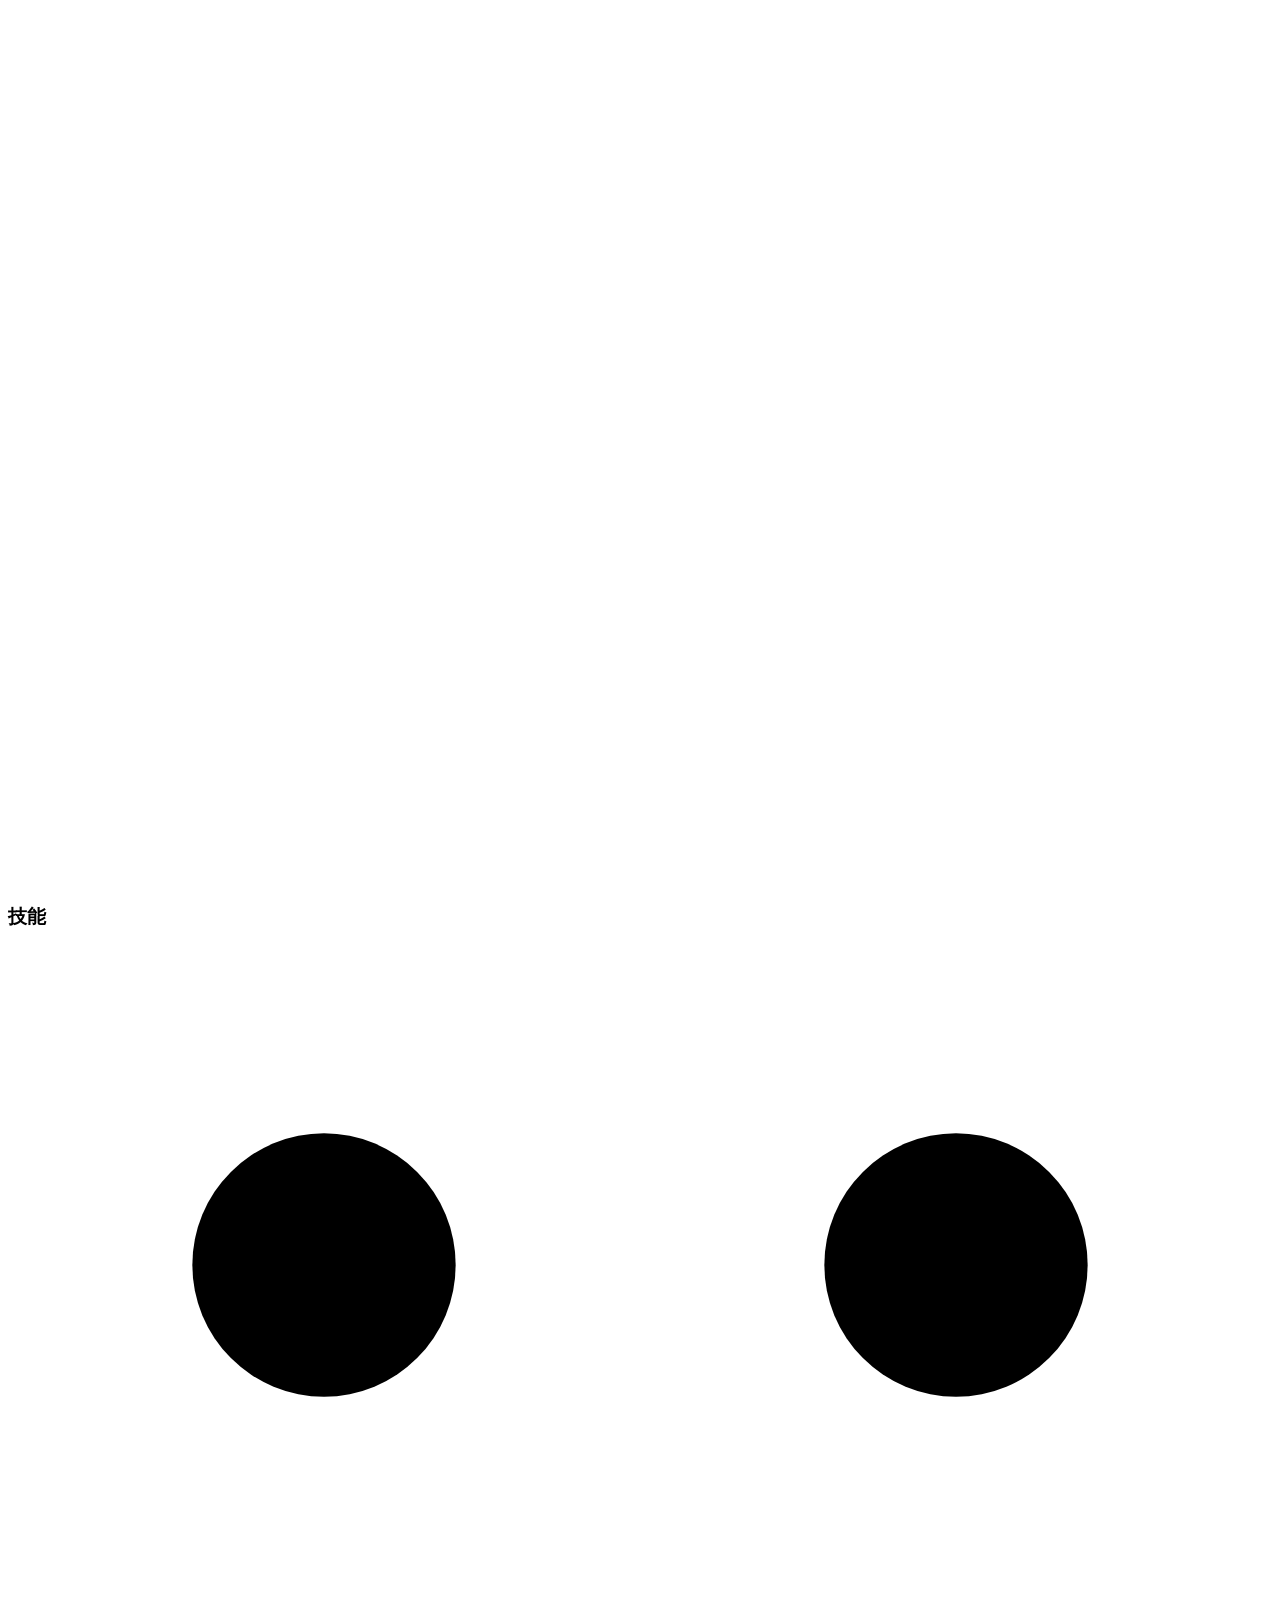
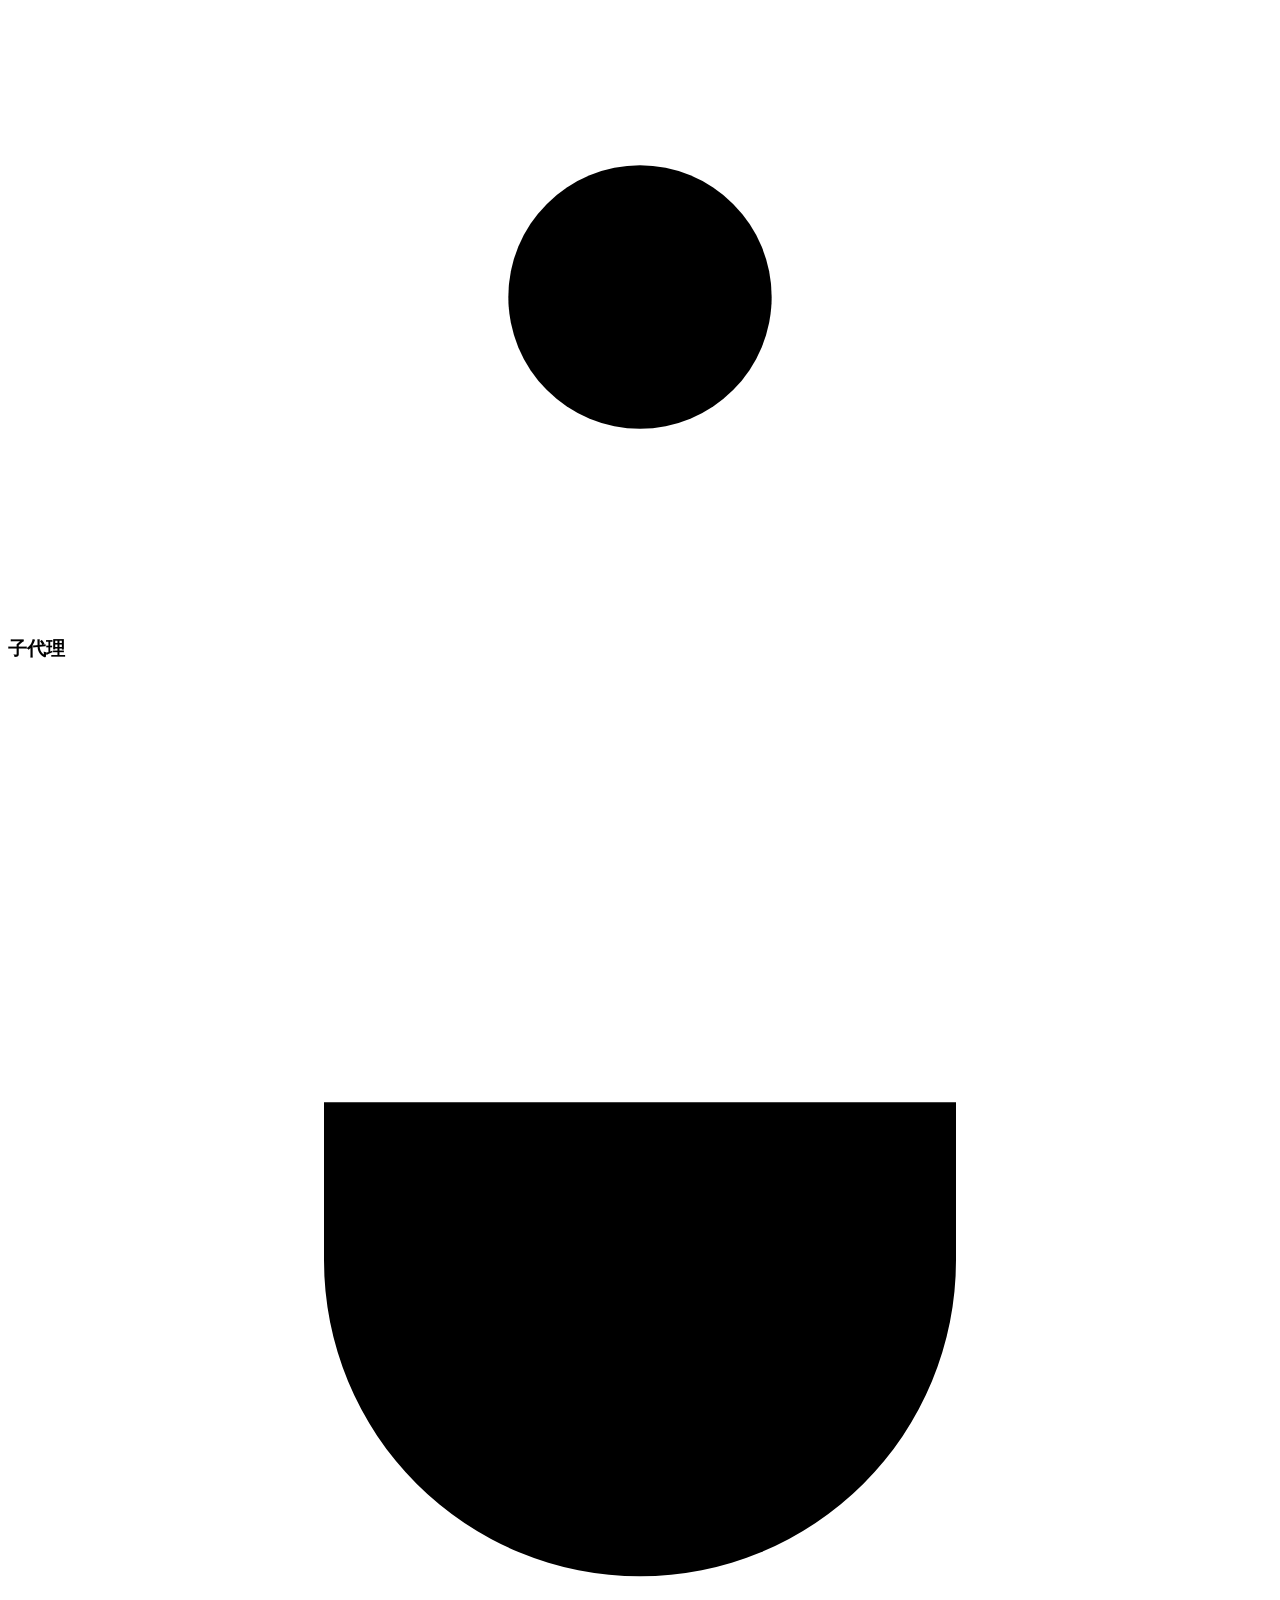
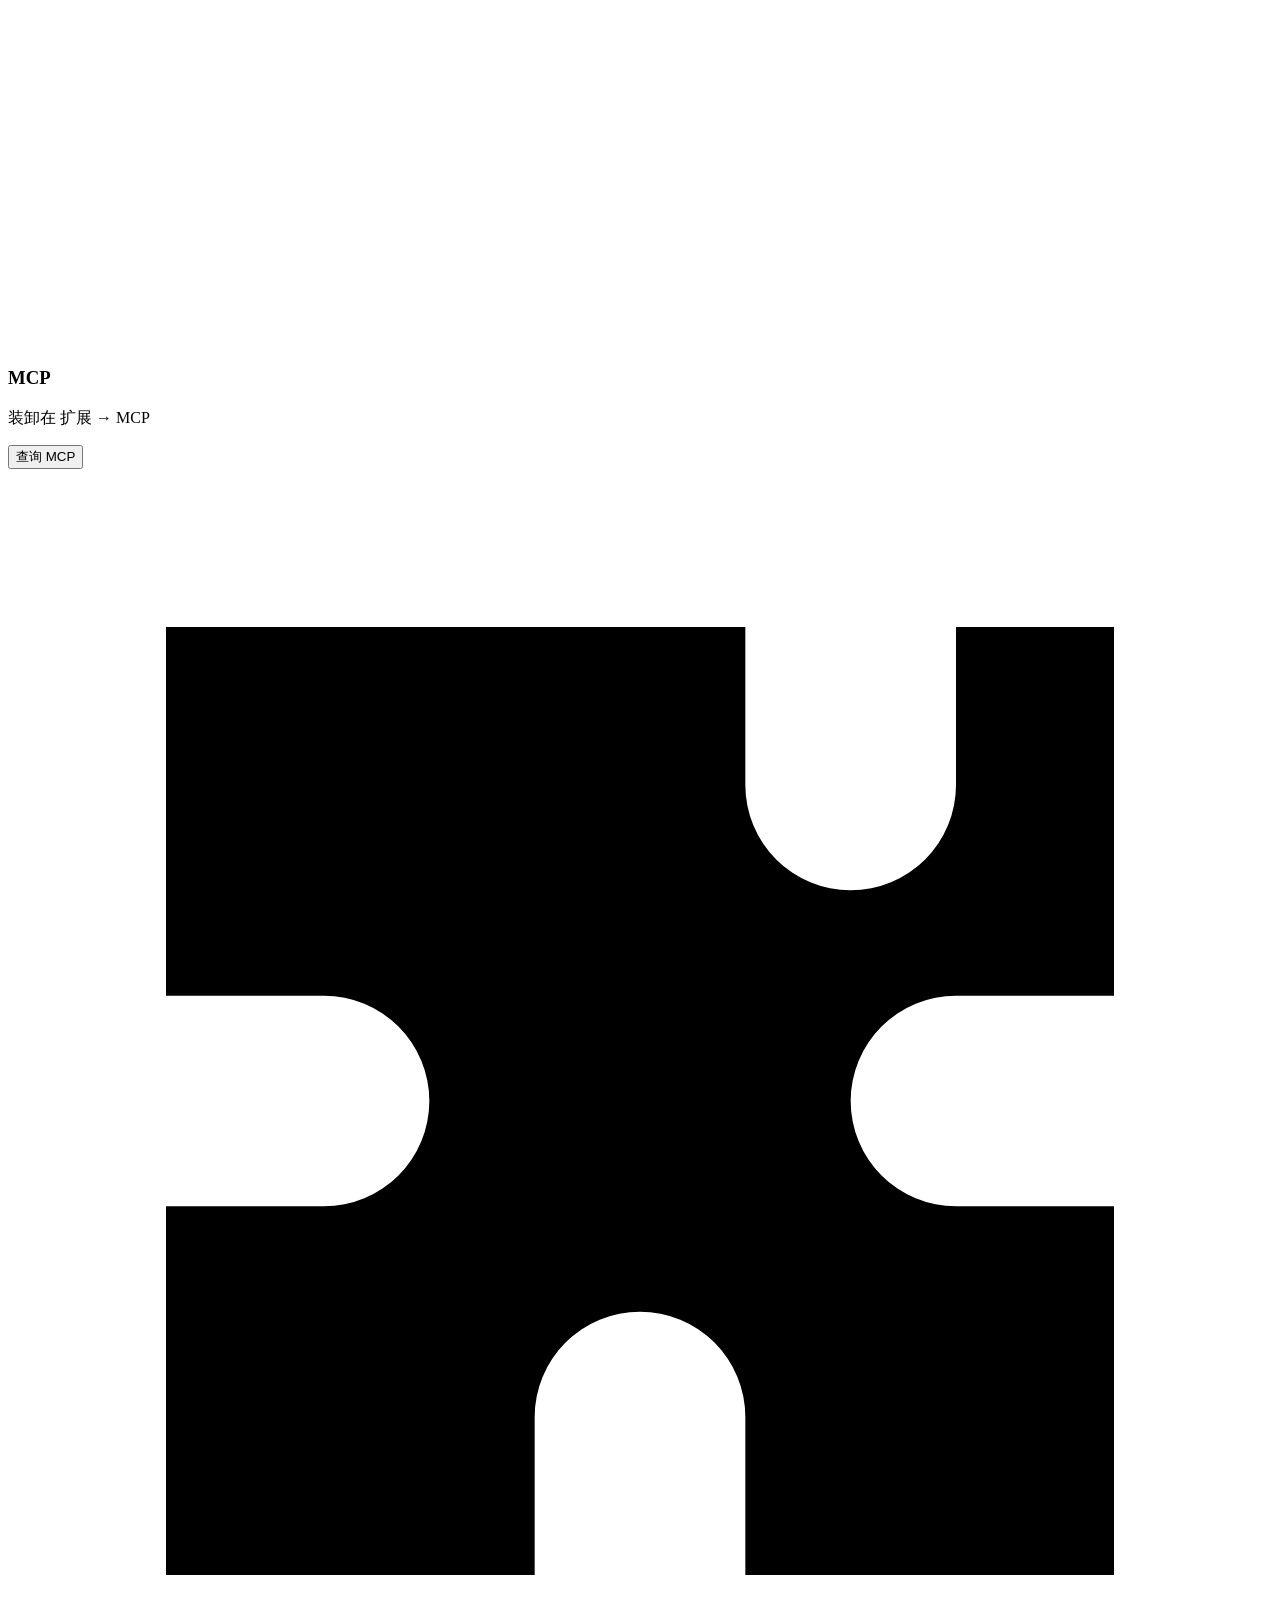
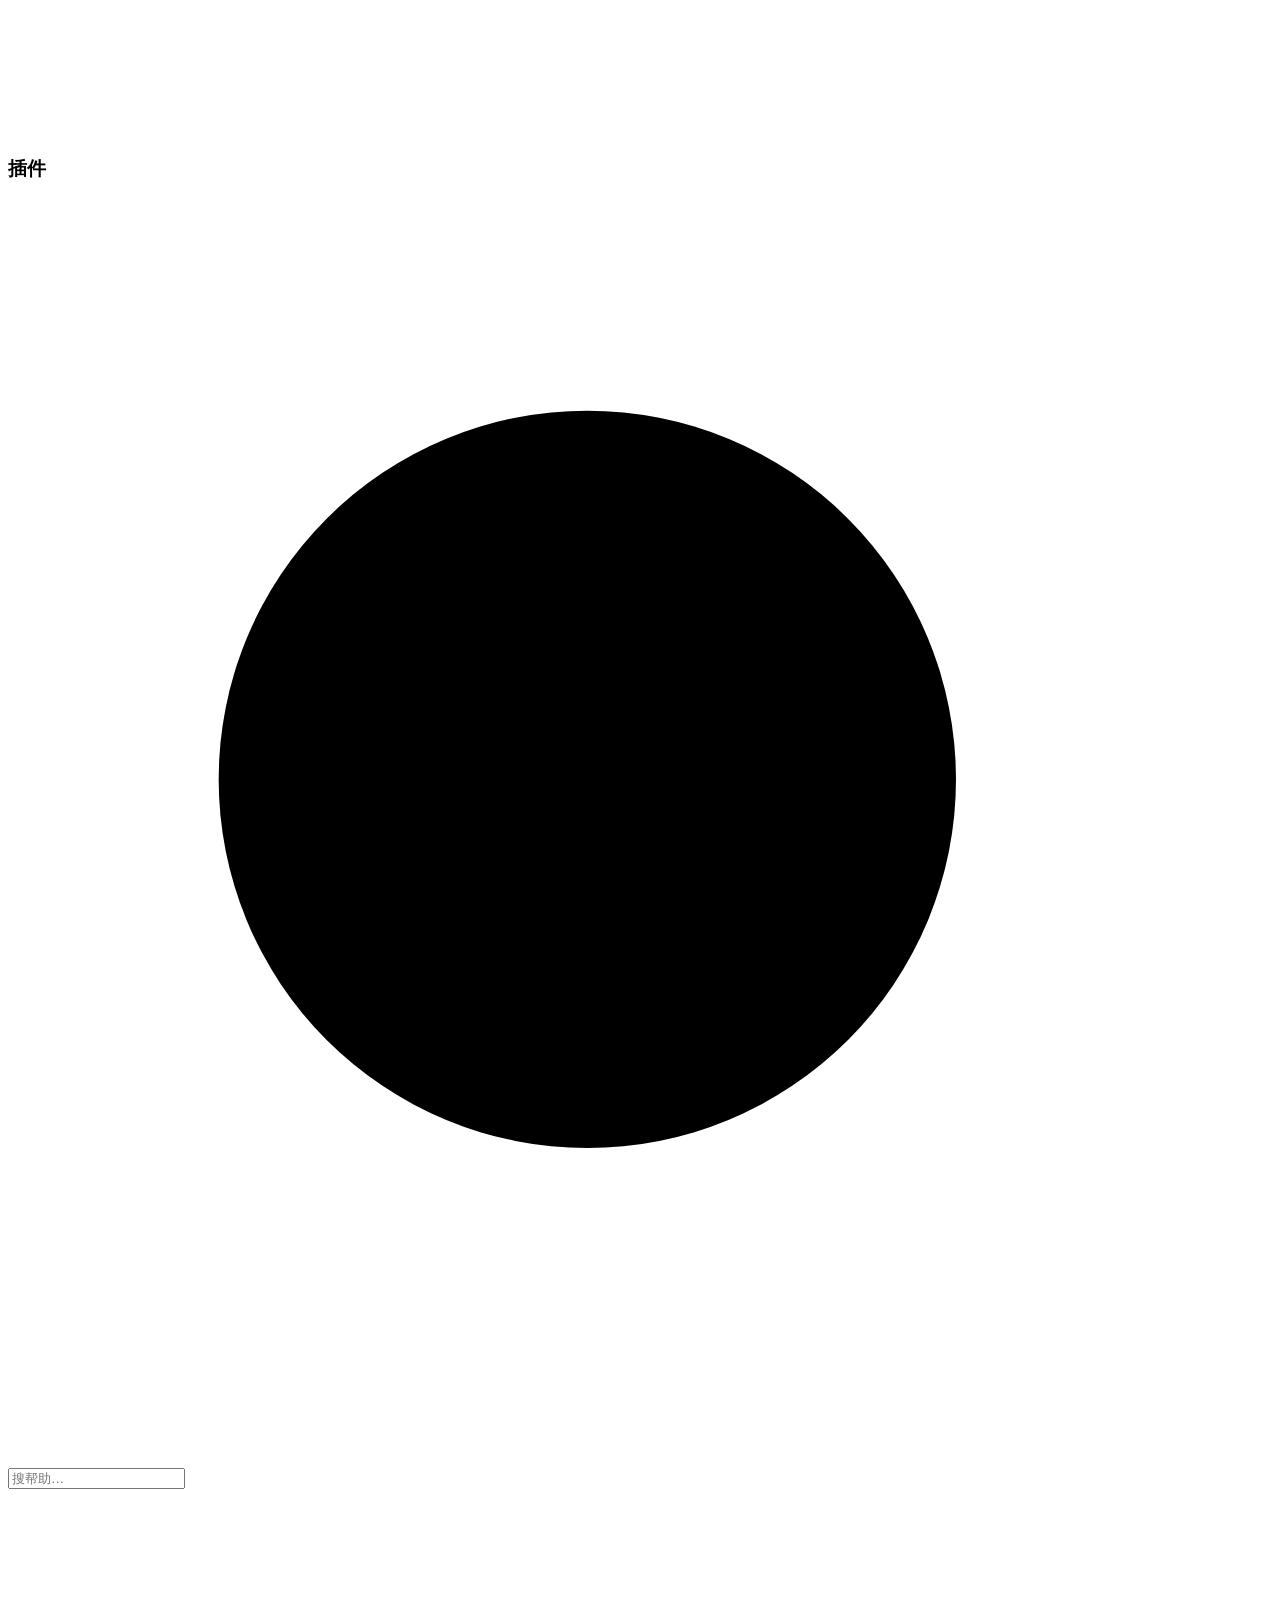
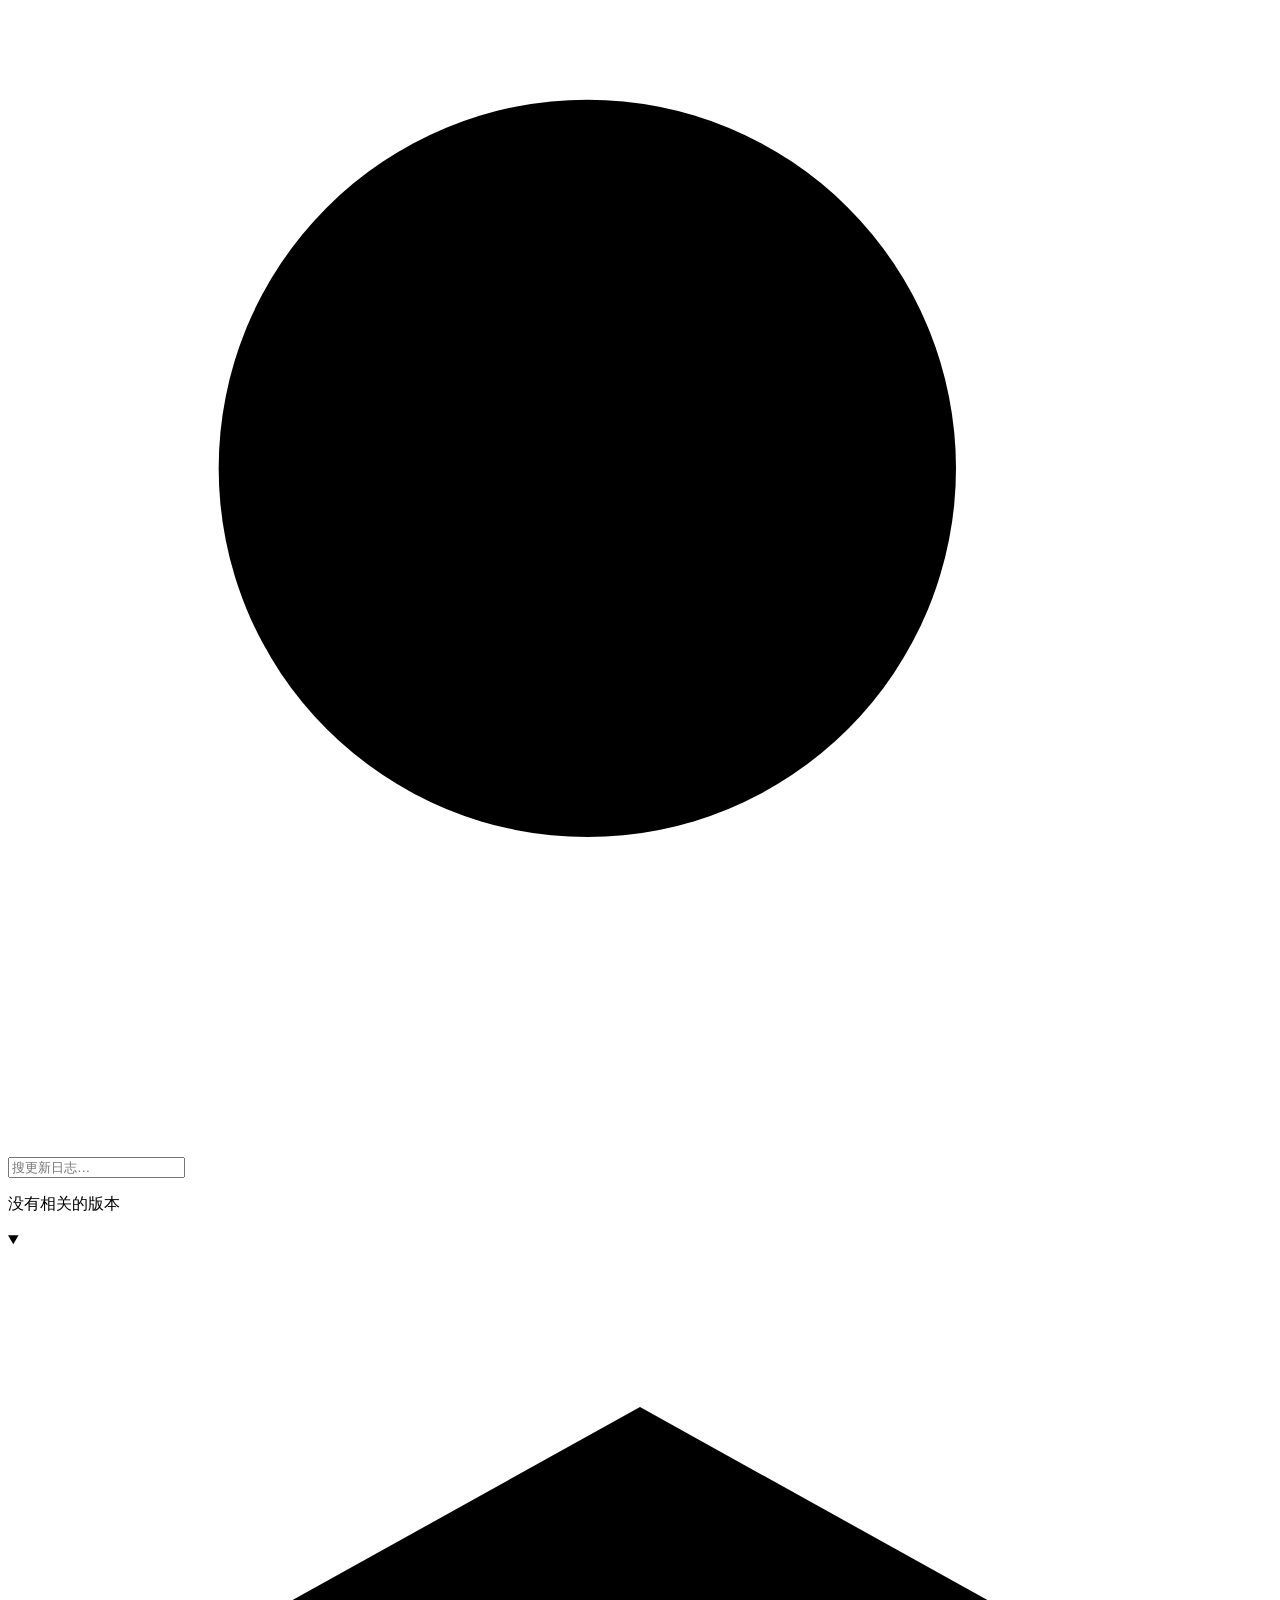
==== commit e0cfa0d9: "脉络阶段 3：剖面——卡片「剖面」看一章的每一轮，再点一轮看工具调用和子代理 - 网关 gw/profile.mjs：/api/lineage/profile 按章的字节位置分段读，切出每一轮的起止、" ====
--- a/gateway/web/index.html
+++ b/gateway/web/index.html
@@ -160,6 +160,11 @@
       <div class="lin-state hidden" id="lin-state"></div>
       <div id="lin-map"></div>
       <div class="lin-pick hidden" id="lin-pick"><span id="lin-pick-n"></span><button type="button" class="btn sm ghost" id="lin-pick-x" data-i18n>取消</button><button type="button" class="btn sm" id="lin-pick-ok"></button></div>
+      <div class="lin-prof hidden" id="lin-prof" role="dialog" aria-labelledby="lp-title"><div class="lp-wrap" id="lp-wrap">
+        <div class="lp-head"><button type="button" class="lp-back" id="lp-back"><svg viewBox="0 0 24 24" aria-hidden="true"><path d="M15 6l-6 6 6 6"/></svg></button>
+          <div class="lp-ttl"><b id="lp-title"></b><span id="lp-sub"></span></div><button type="button" class="lin-chip" id="lp-open" data-i18n>打开</button></div>
+        <div class="lp-chs"><span class="seg" id="lp-chs"></span></div>
+        <div class="lp-body" id="lp-body"></div></div></div>
       <div class="lin-tour hidden" id="lin-tour"><div id="lt-map"></div><div class="lt-panel" id="lt-panel" role="dialog"></div></div>
     </section>
     <section id="tab-sched" class="tab-pane hidden"></section>
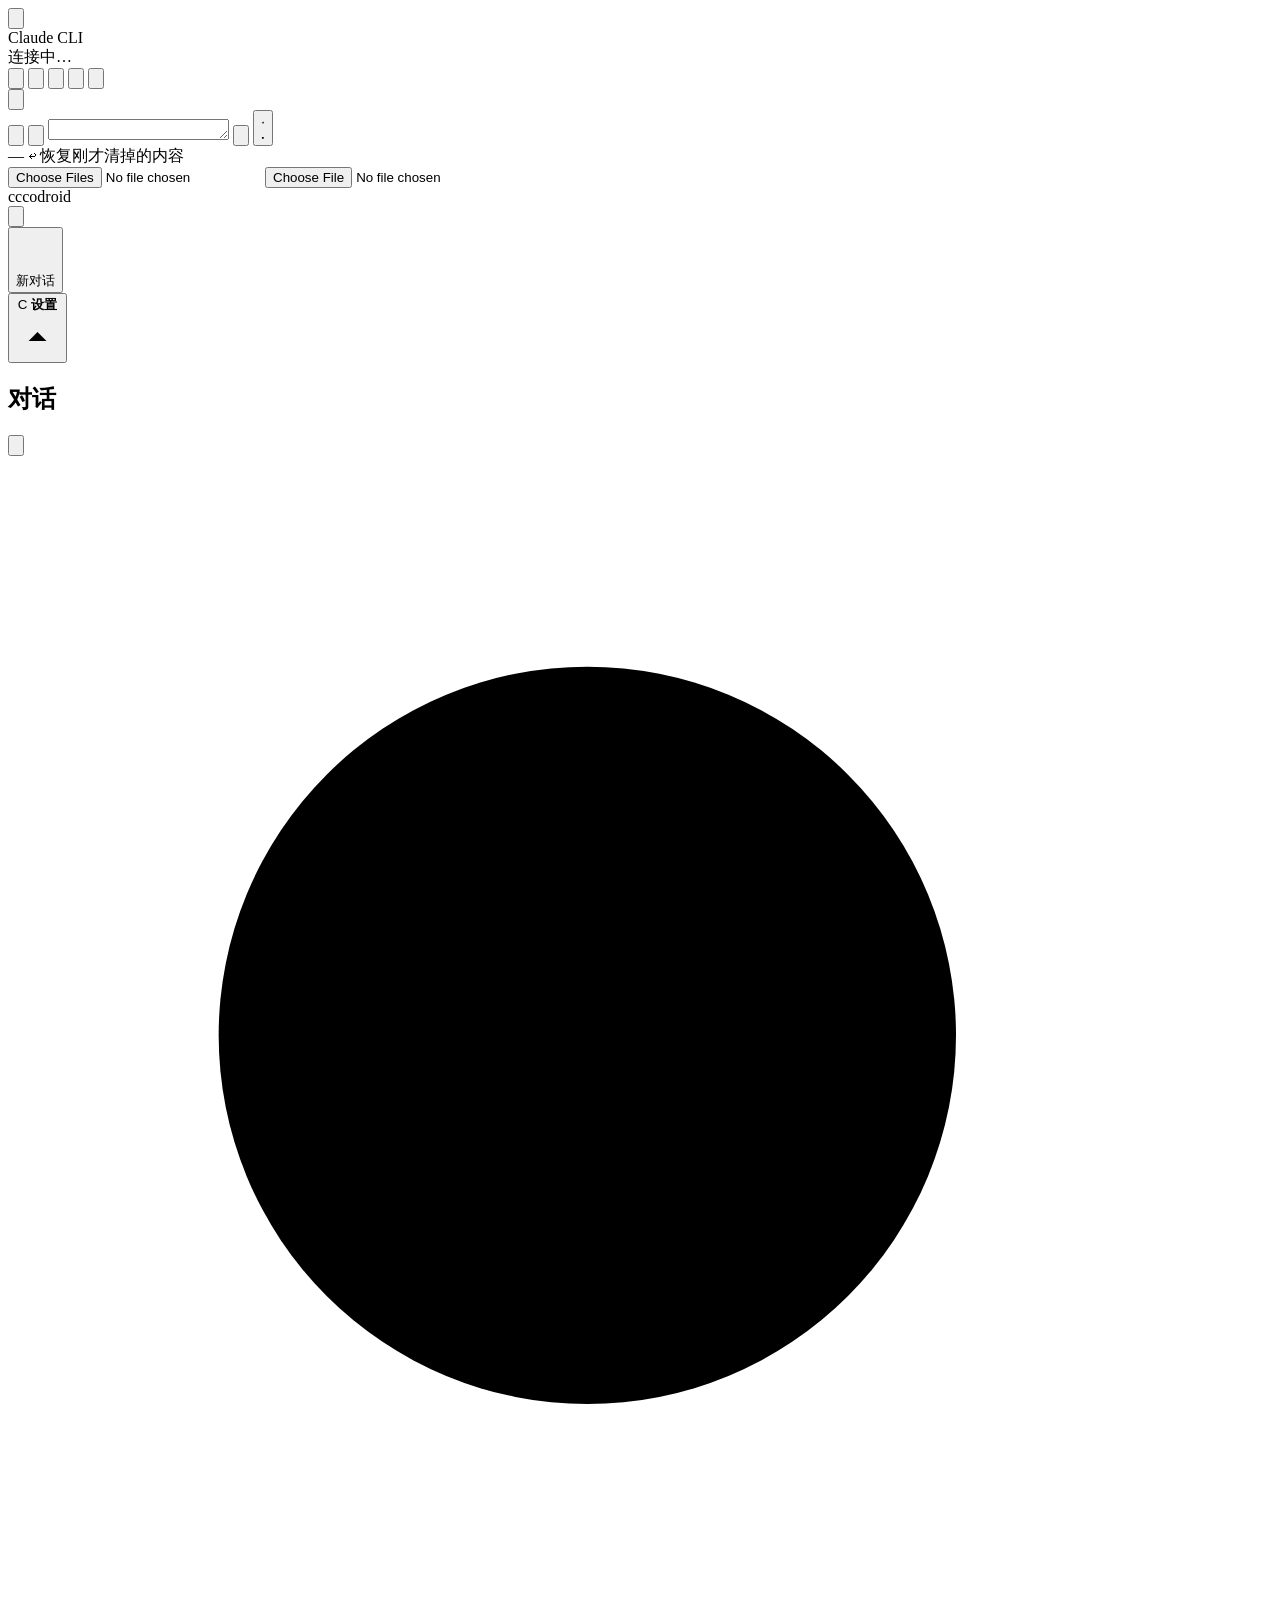
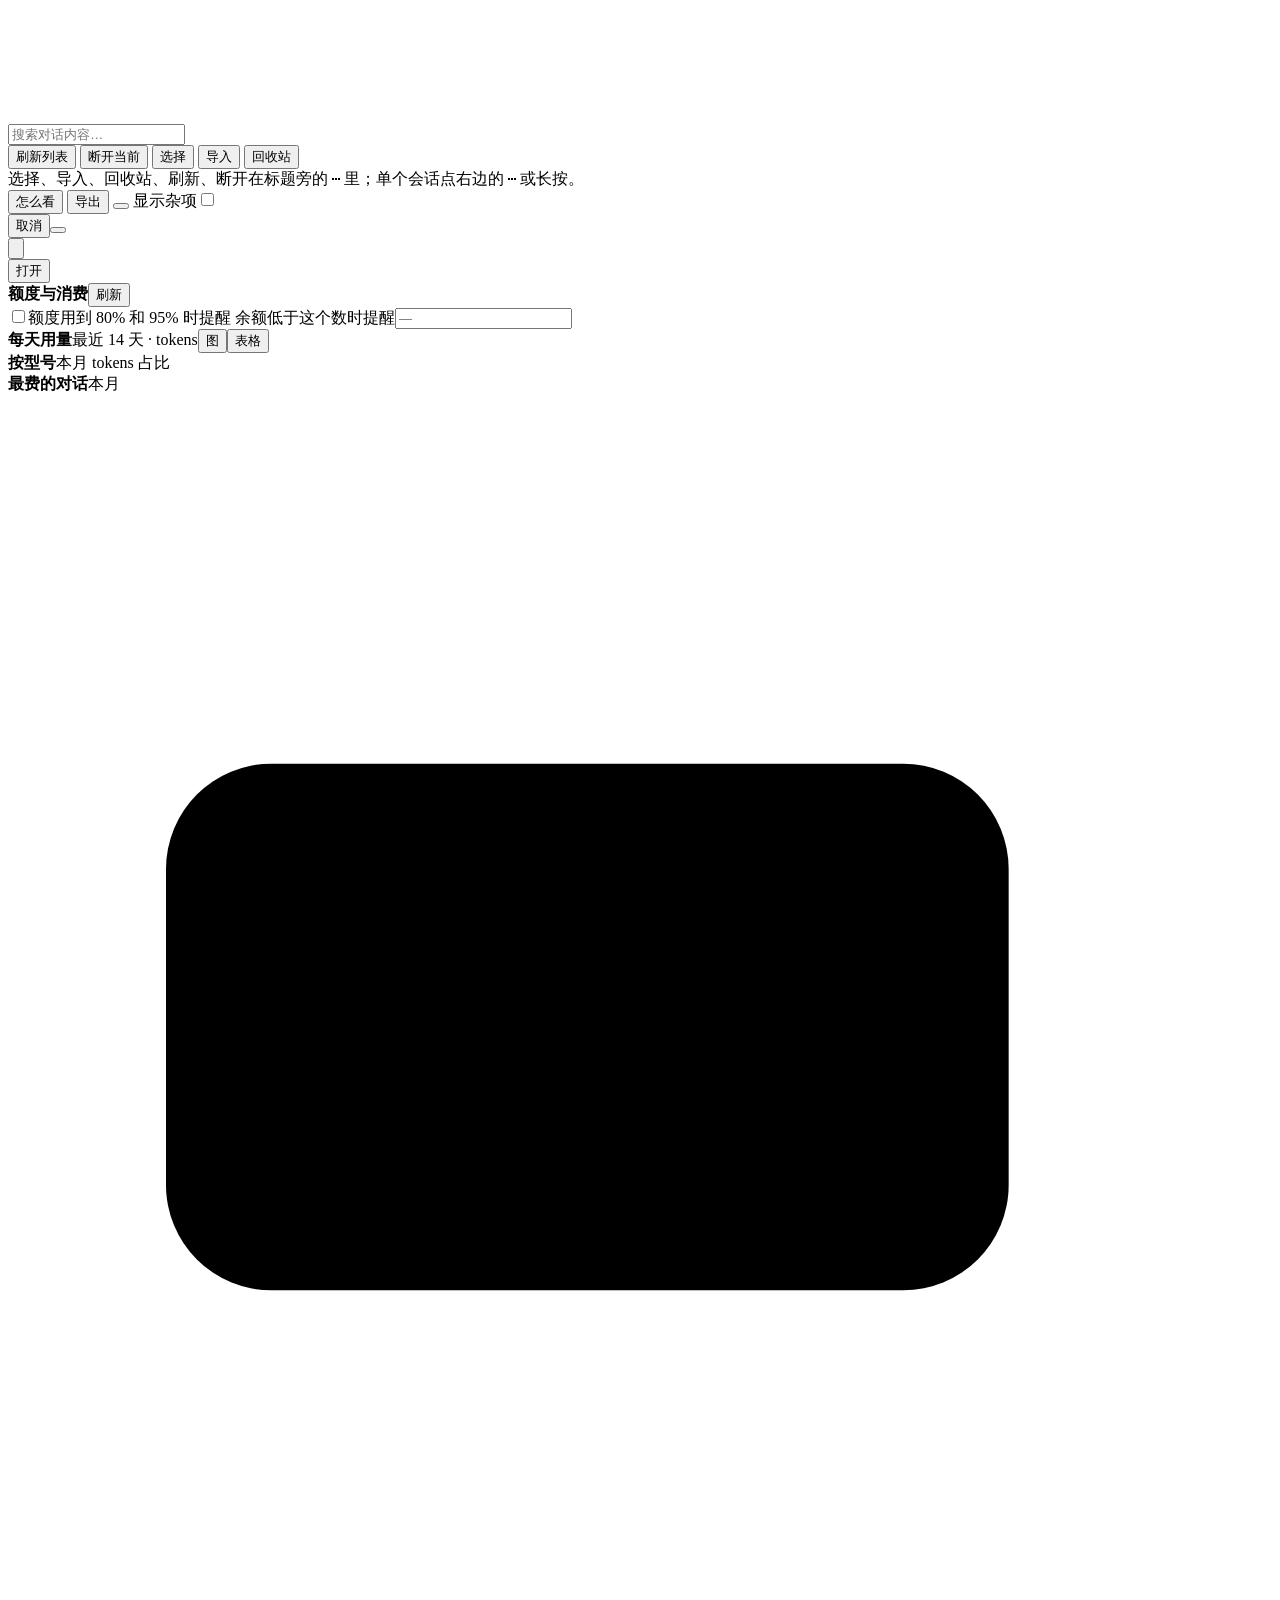
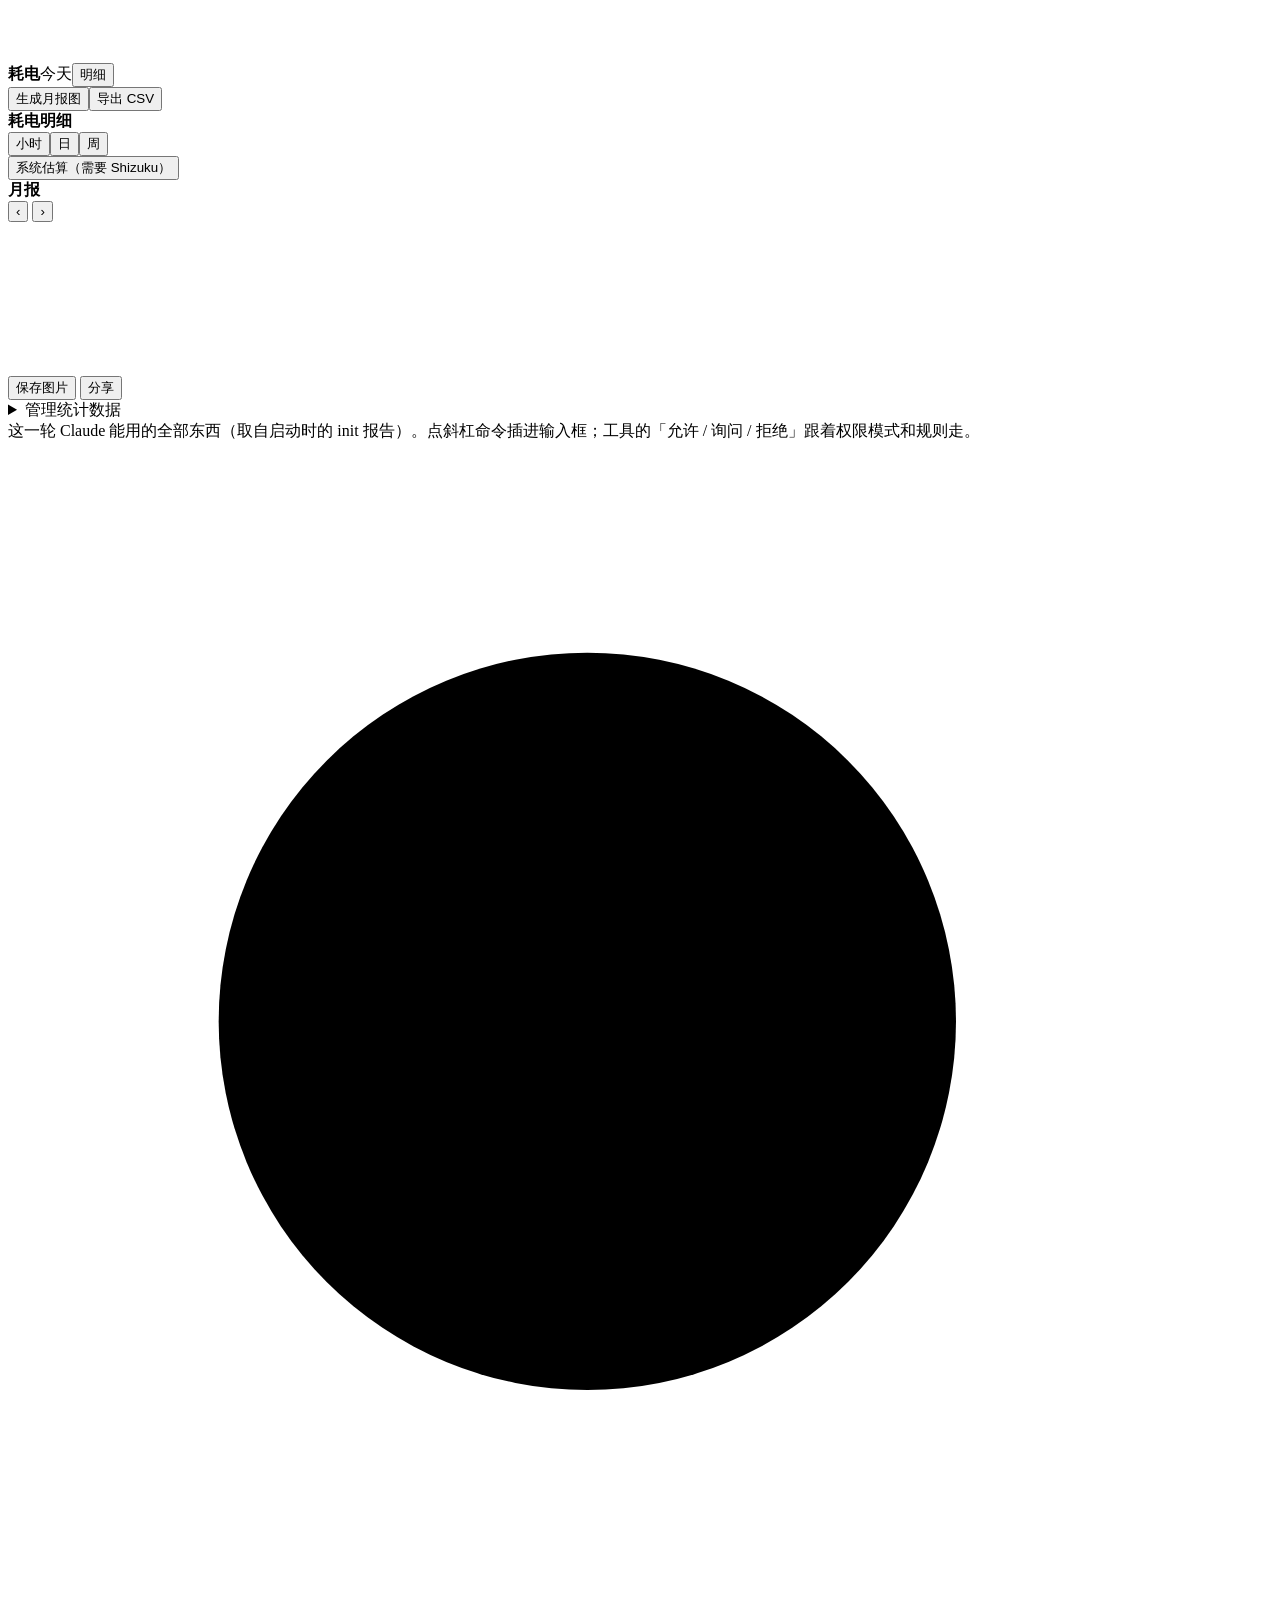
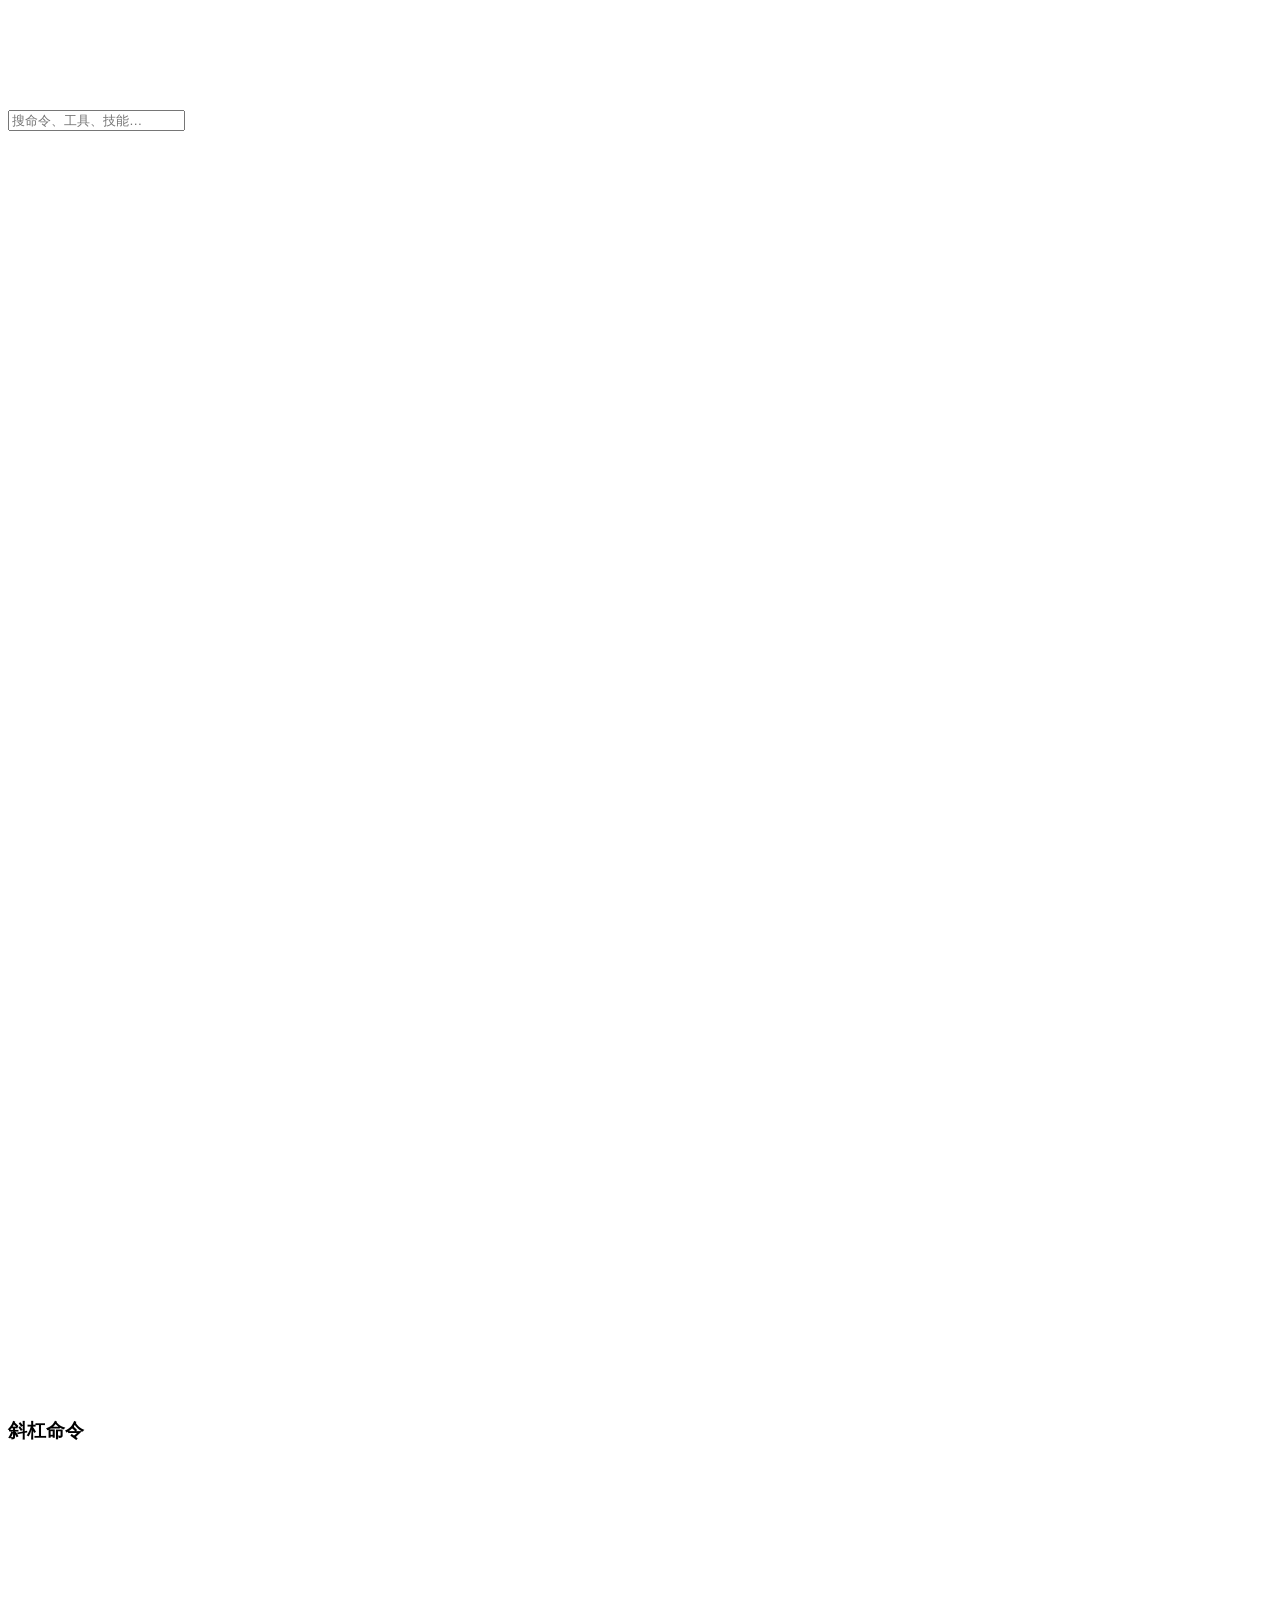
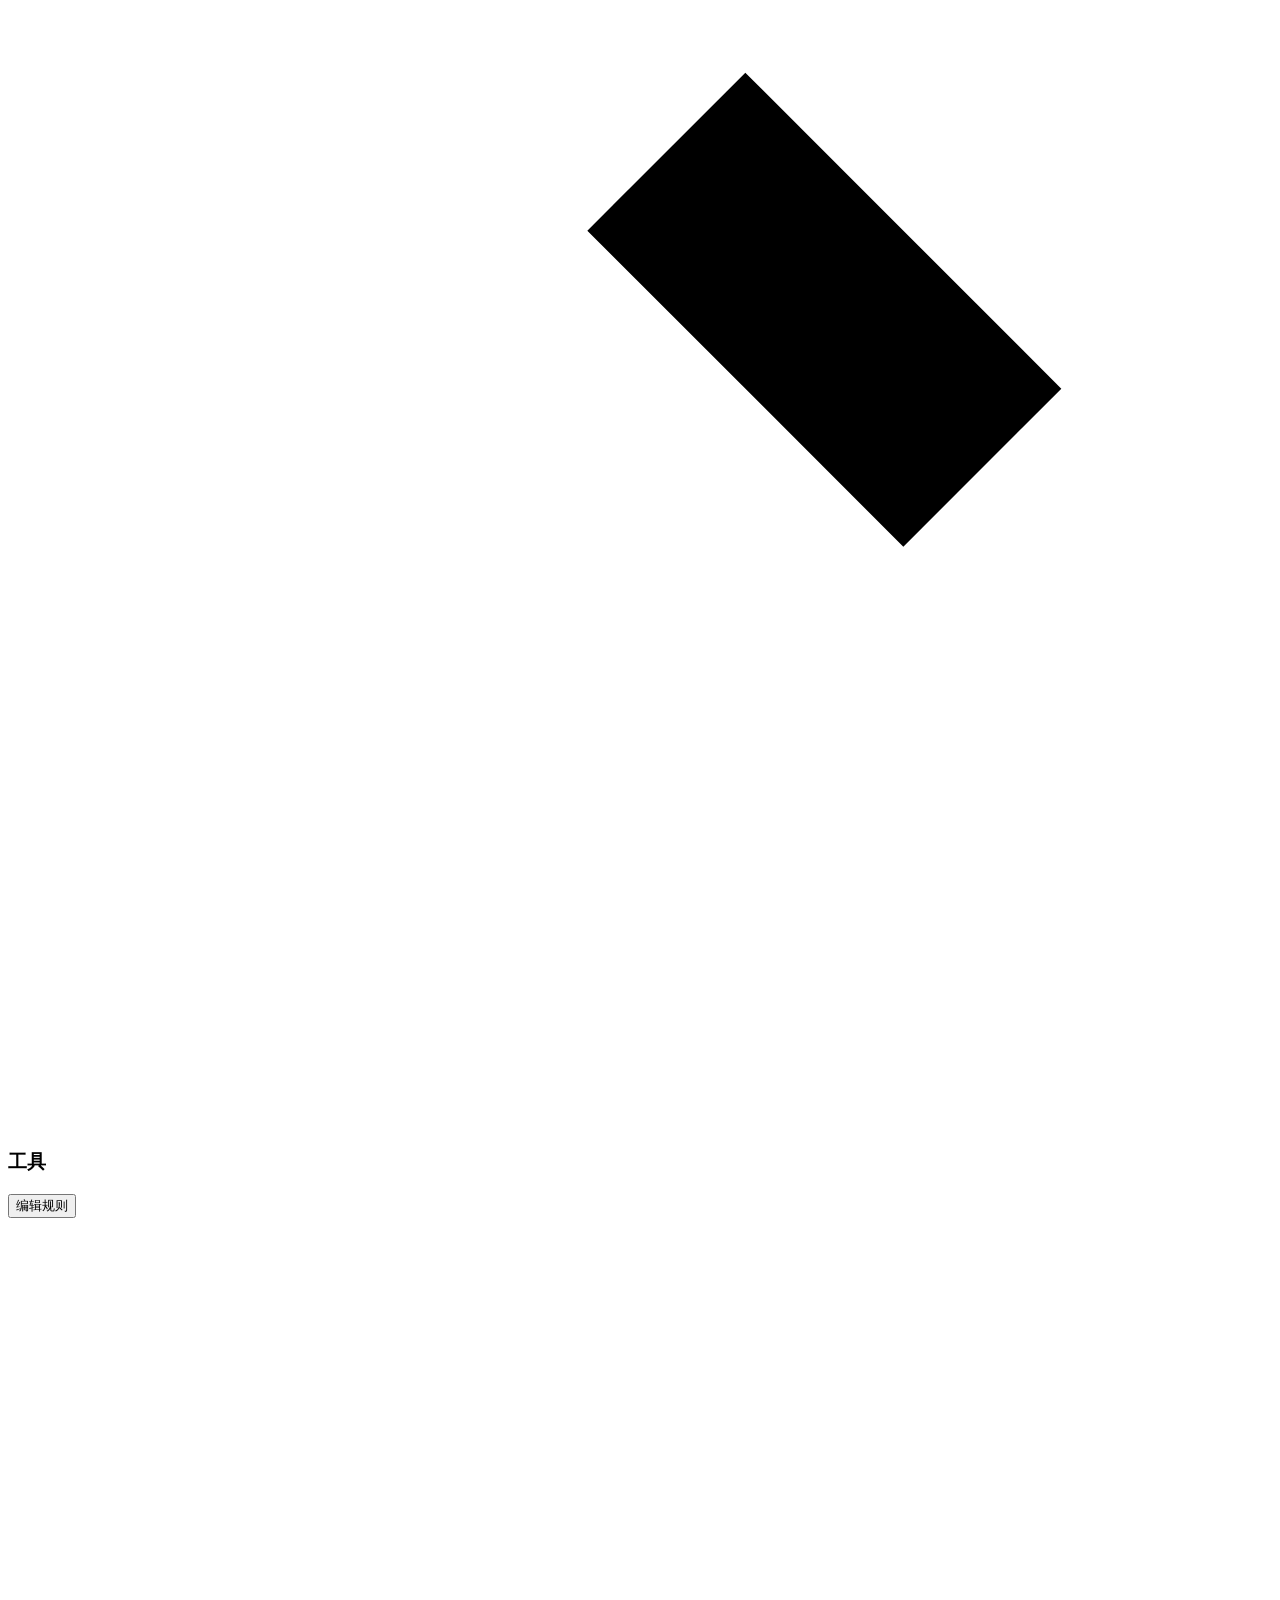
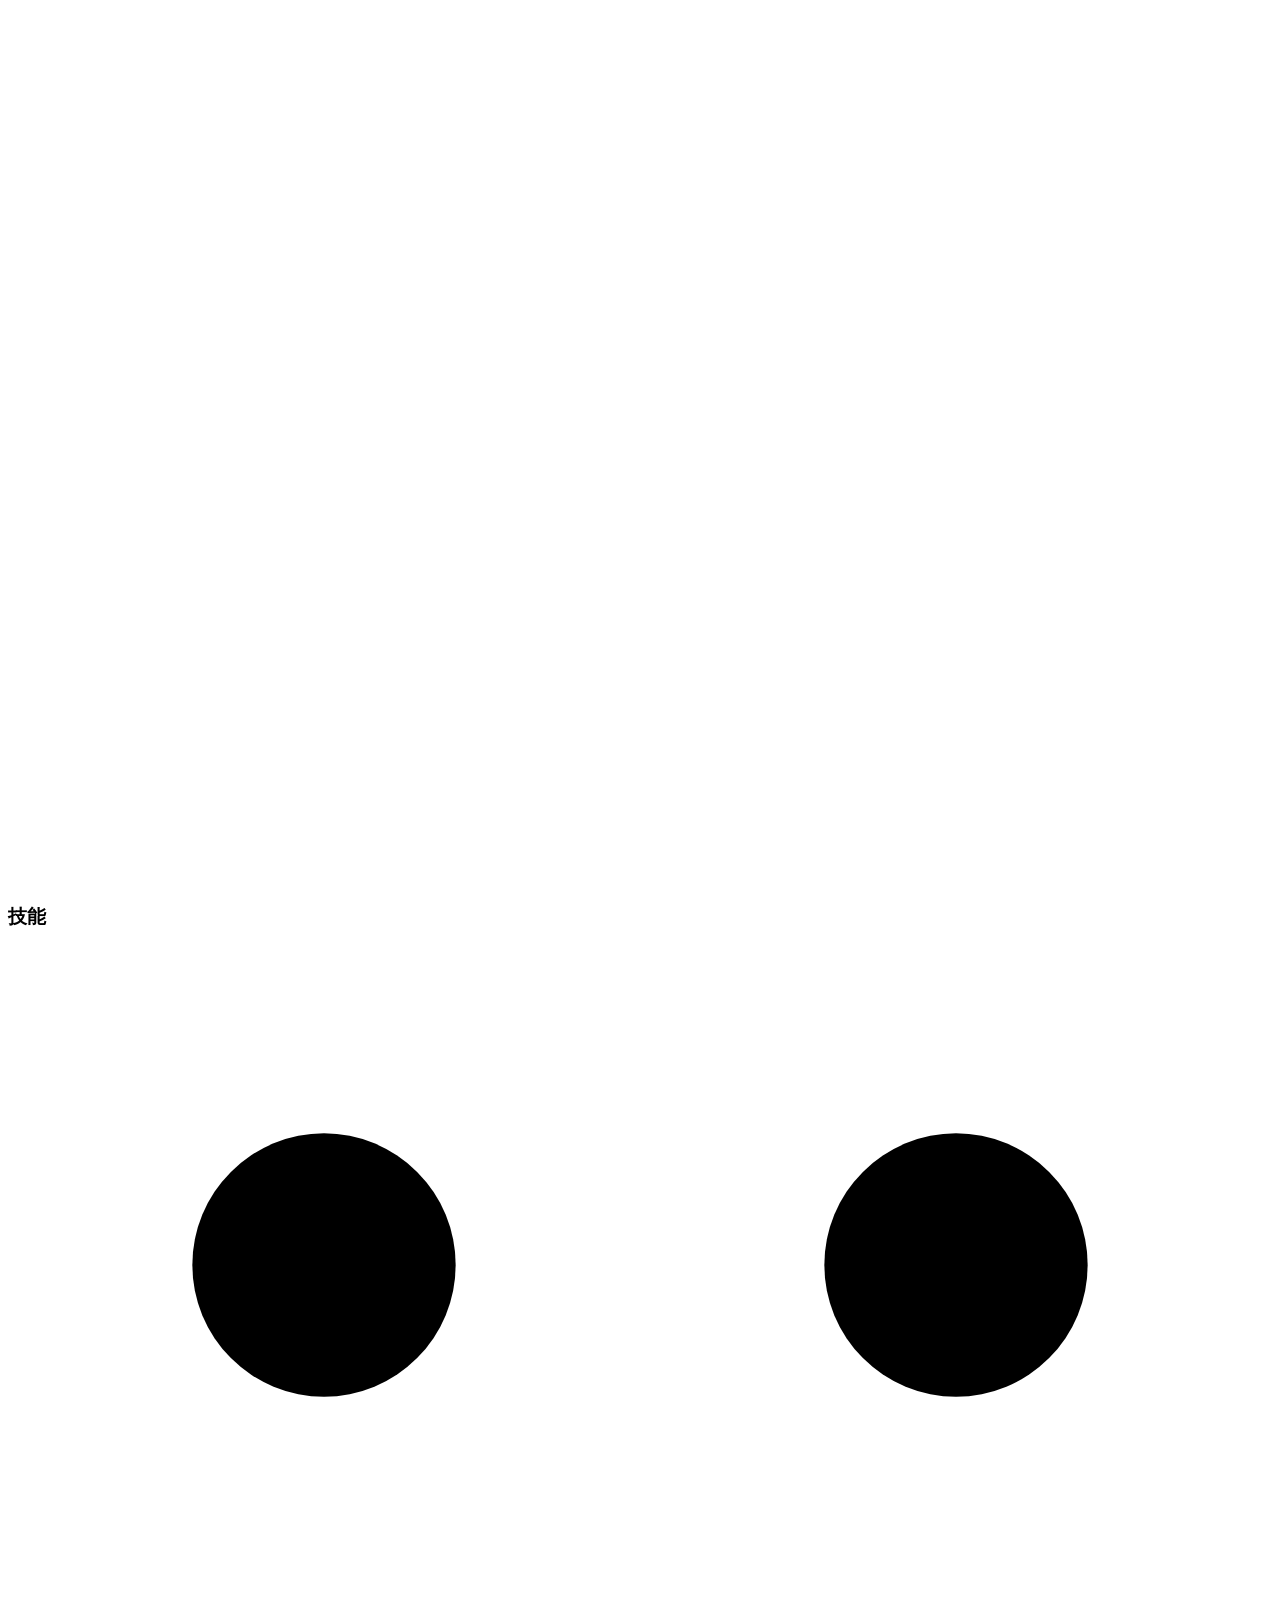
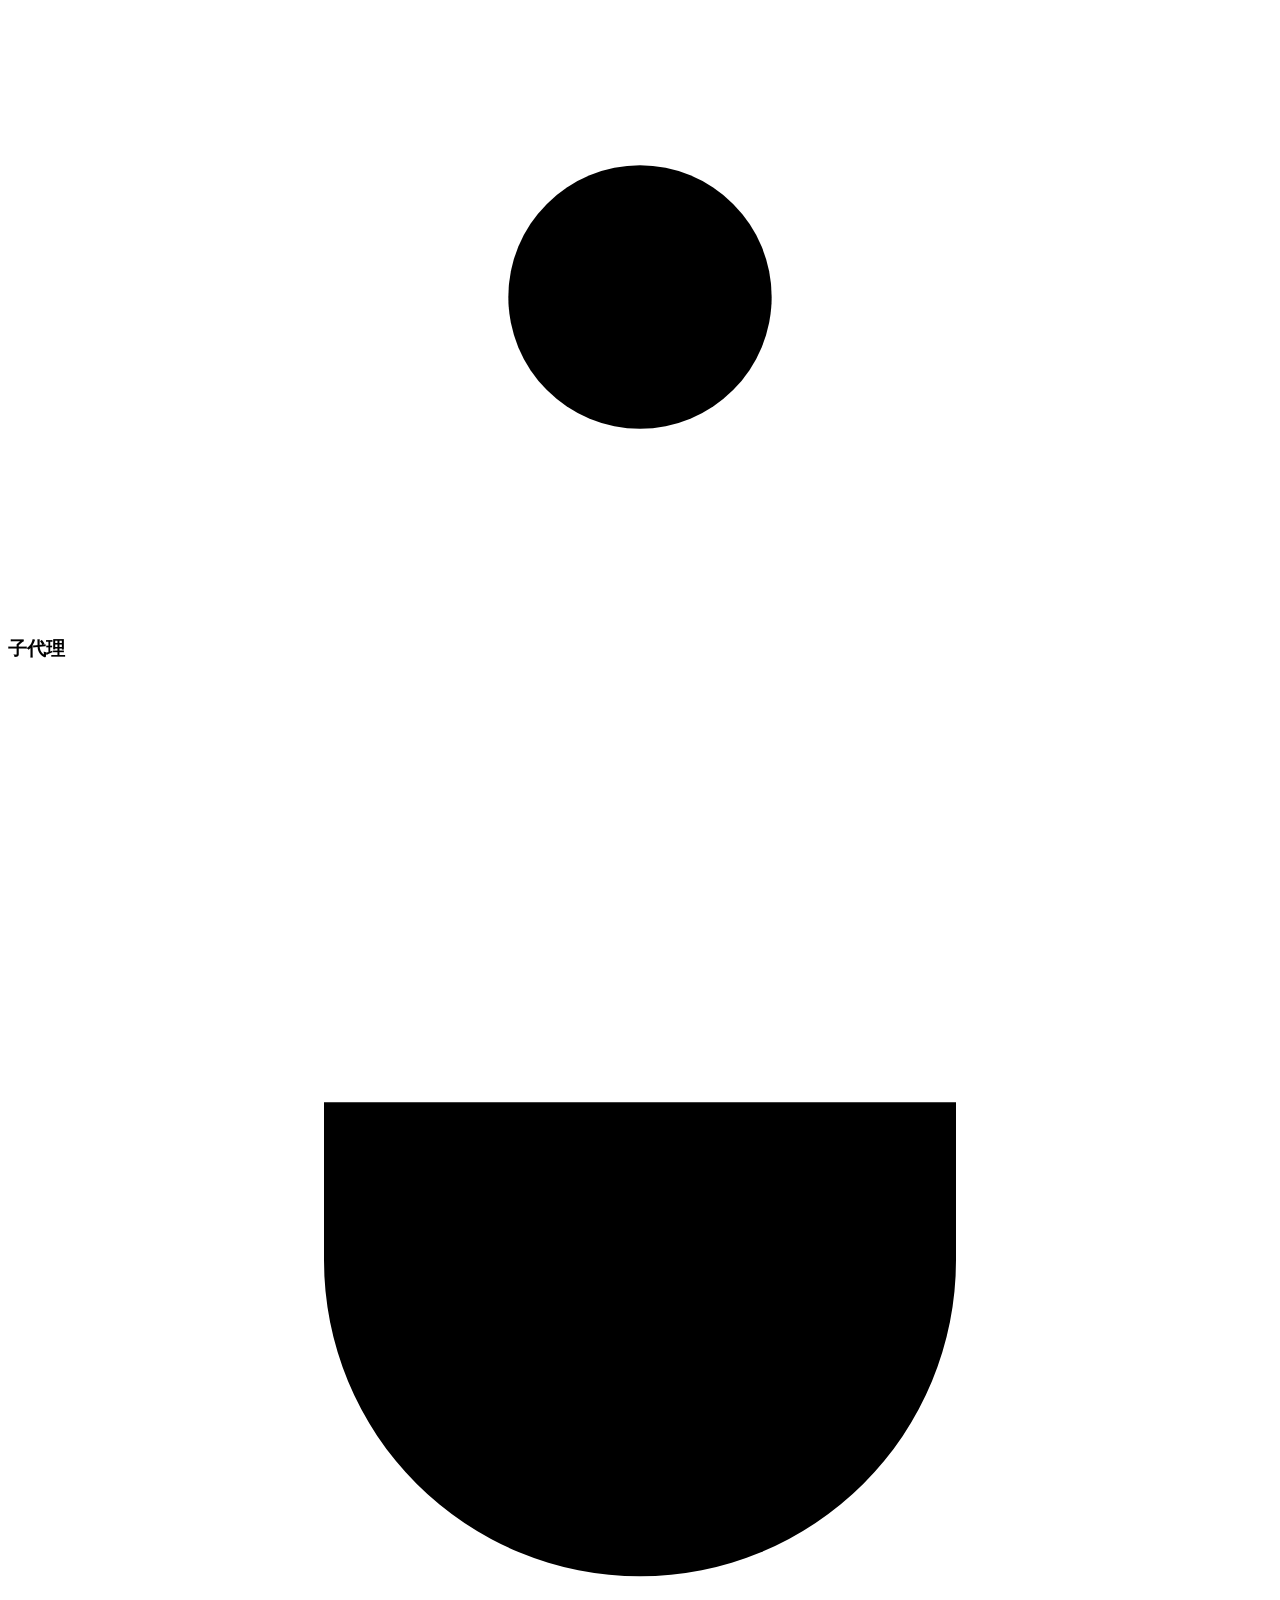
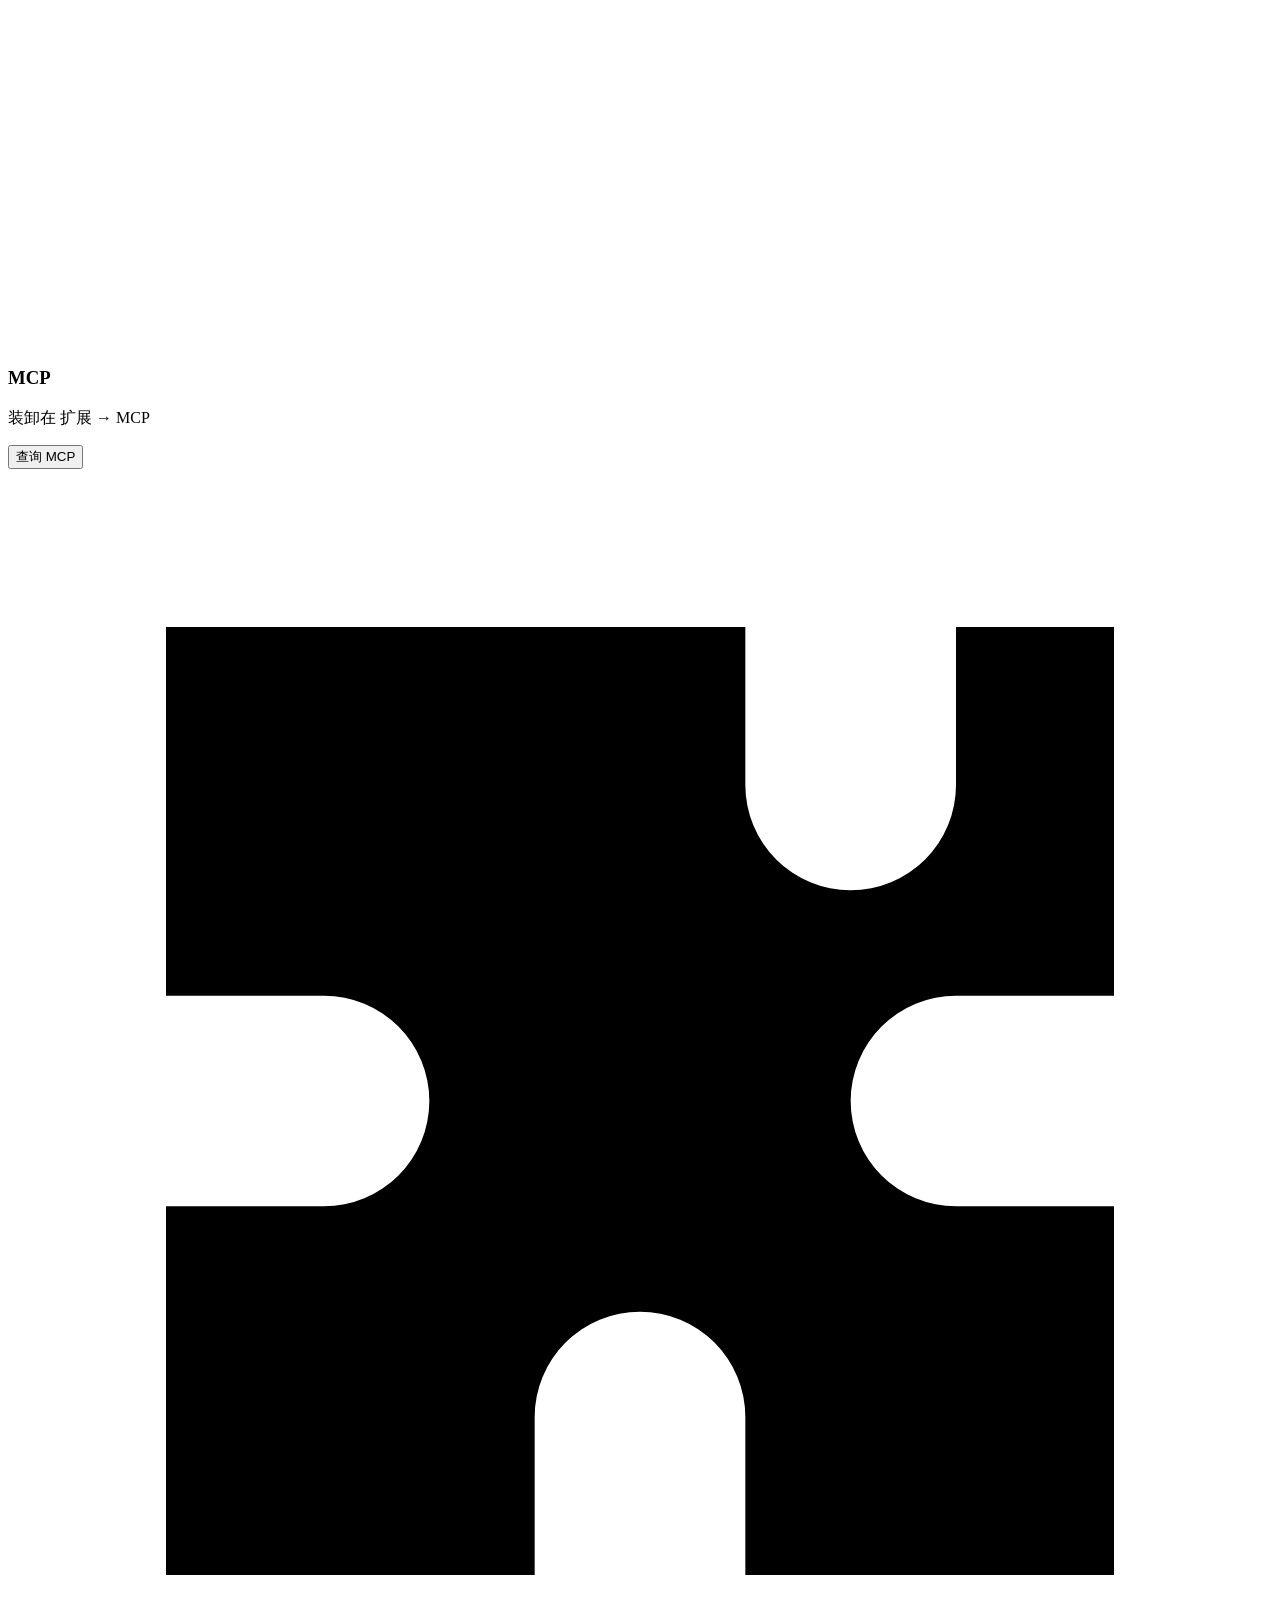
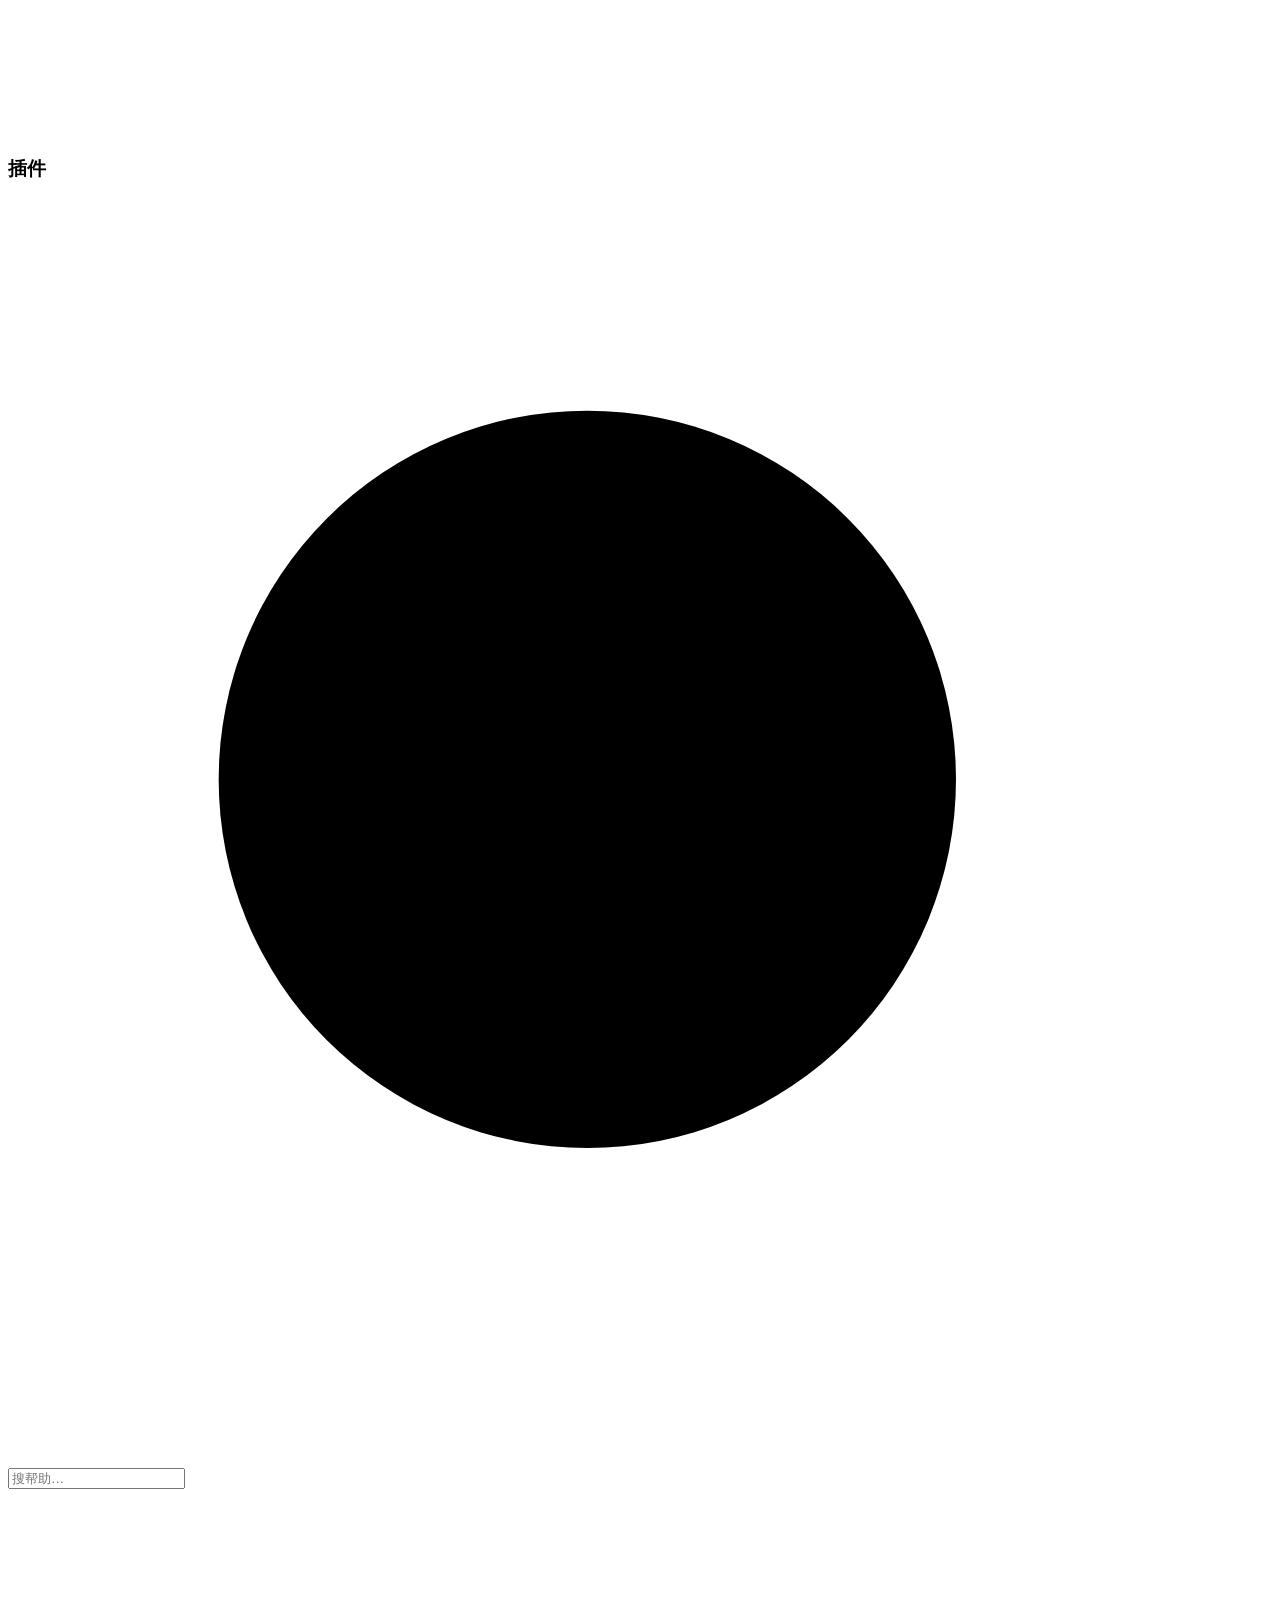
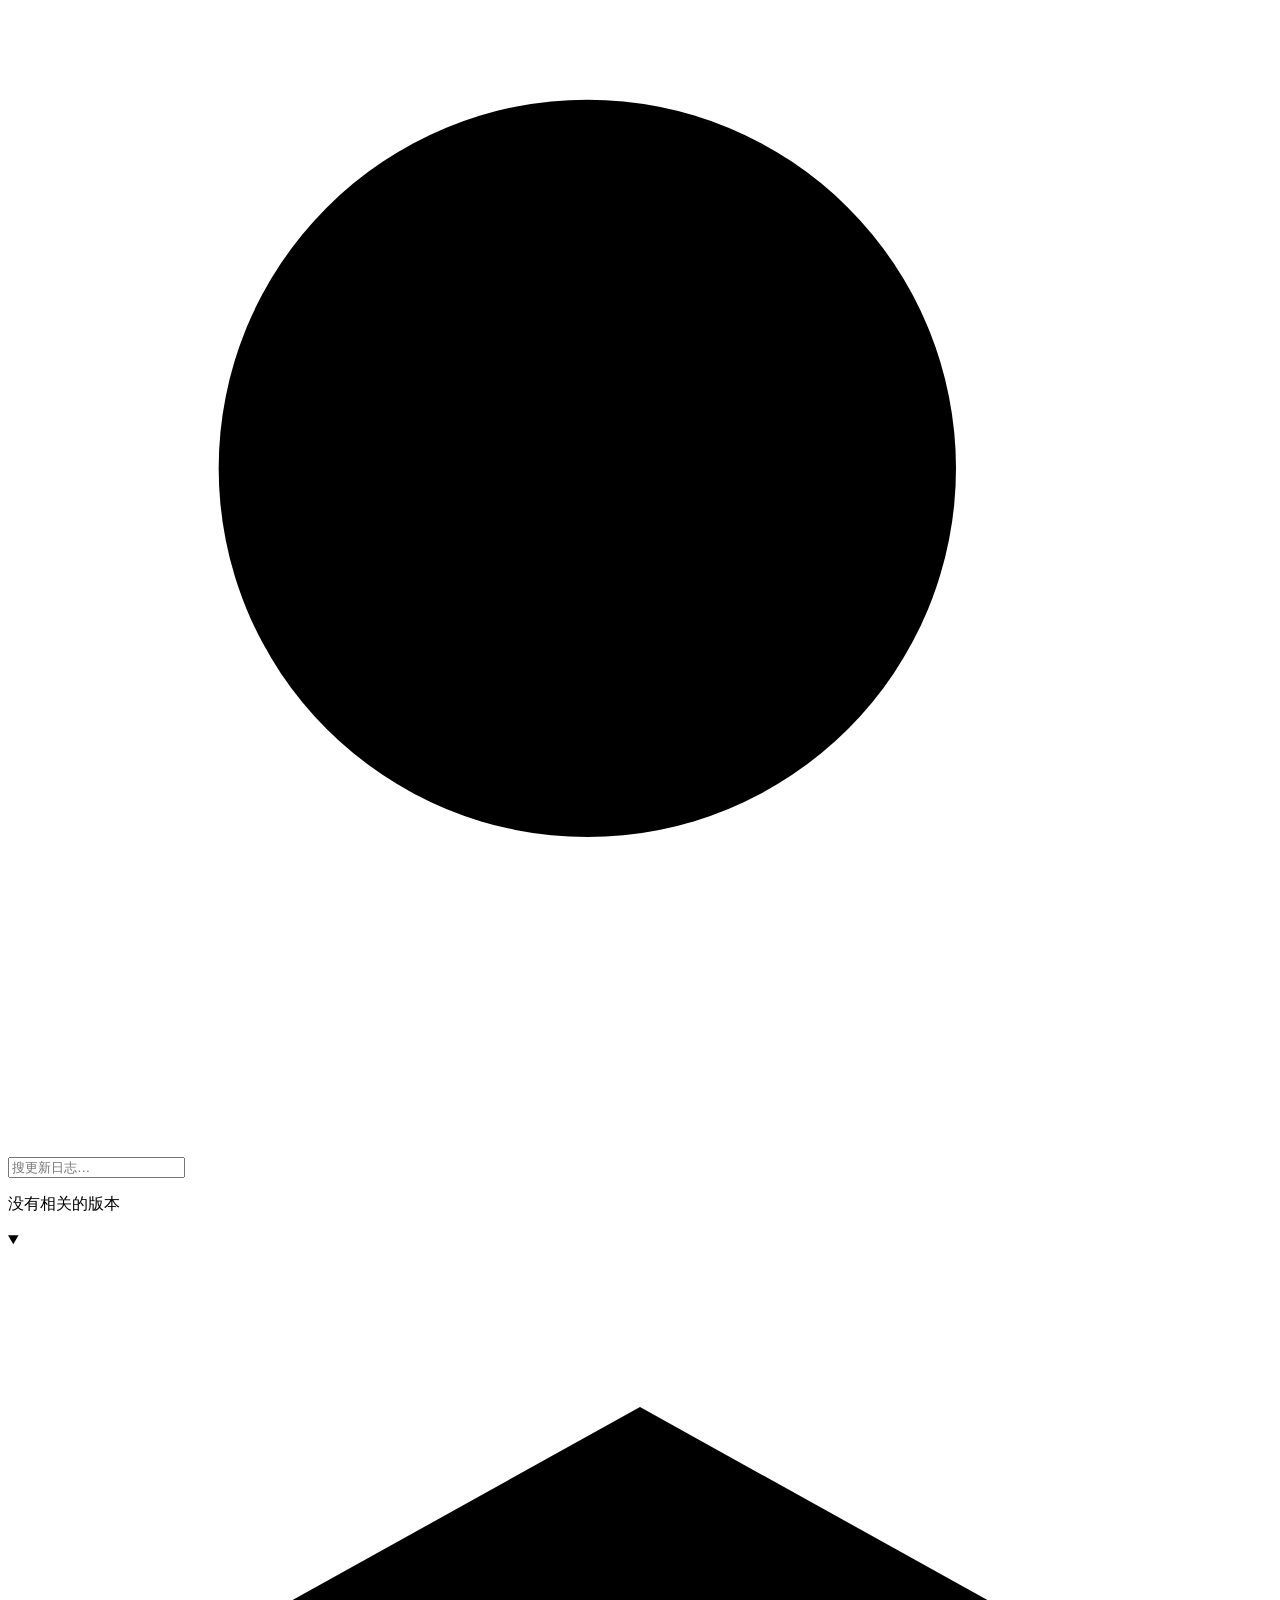
==== commit 0c8bf9e3: "脉络阶段 4：导出——当前这张图存成 PNG、SVG 或能拖能点的单文件网页 - map.js 的绘制拆出 scene()，新增 snapshot()：整张图（不带选中和热区）离屏摆一份，读出计算后的" ====
--- a/gateway/web/index.html
+++ b/gateway/web/index.html
@@ -155,6 +155,7 @@
     <section id="tab-lineage" class="tab-pane hidden">
       <div class="lin-tools"><div class="seg-scroll"><span class="seg" id="lin-bands"></span></div>
         <button type="button" class="lin-chip lin-how" id="lin-how" data-i18n>怎么看</button>
+        <button type="button" class="lin-chip" id="lin-export" data-i18n>导出</button>
         <button type="button" class="lin-chip lin-fill hidden" id="lin-fill"></button>
         <label class="lin-misc"><span data-i18n>显示杂项</span><input type="checkbox" class="sw" id="lin-misc"></label></div>
       <div class="lin-state hidden" id="lin-state"></div>
